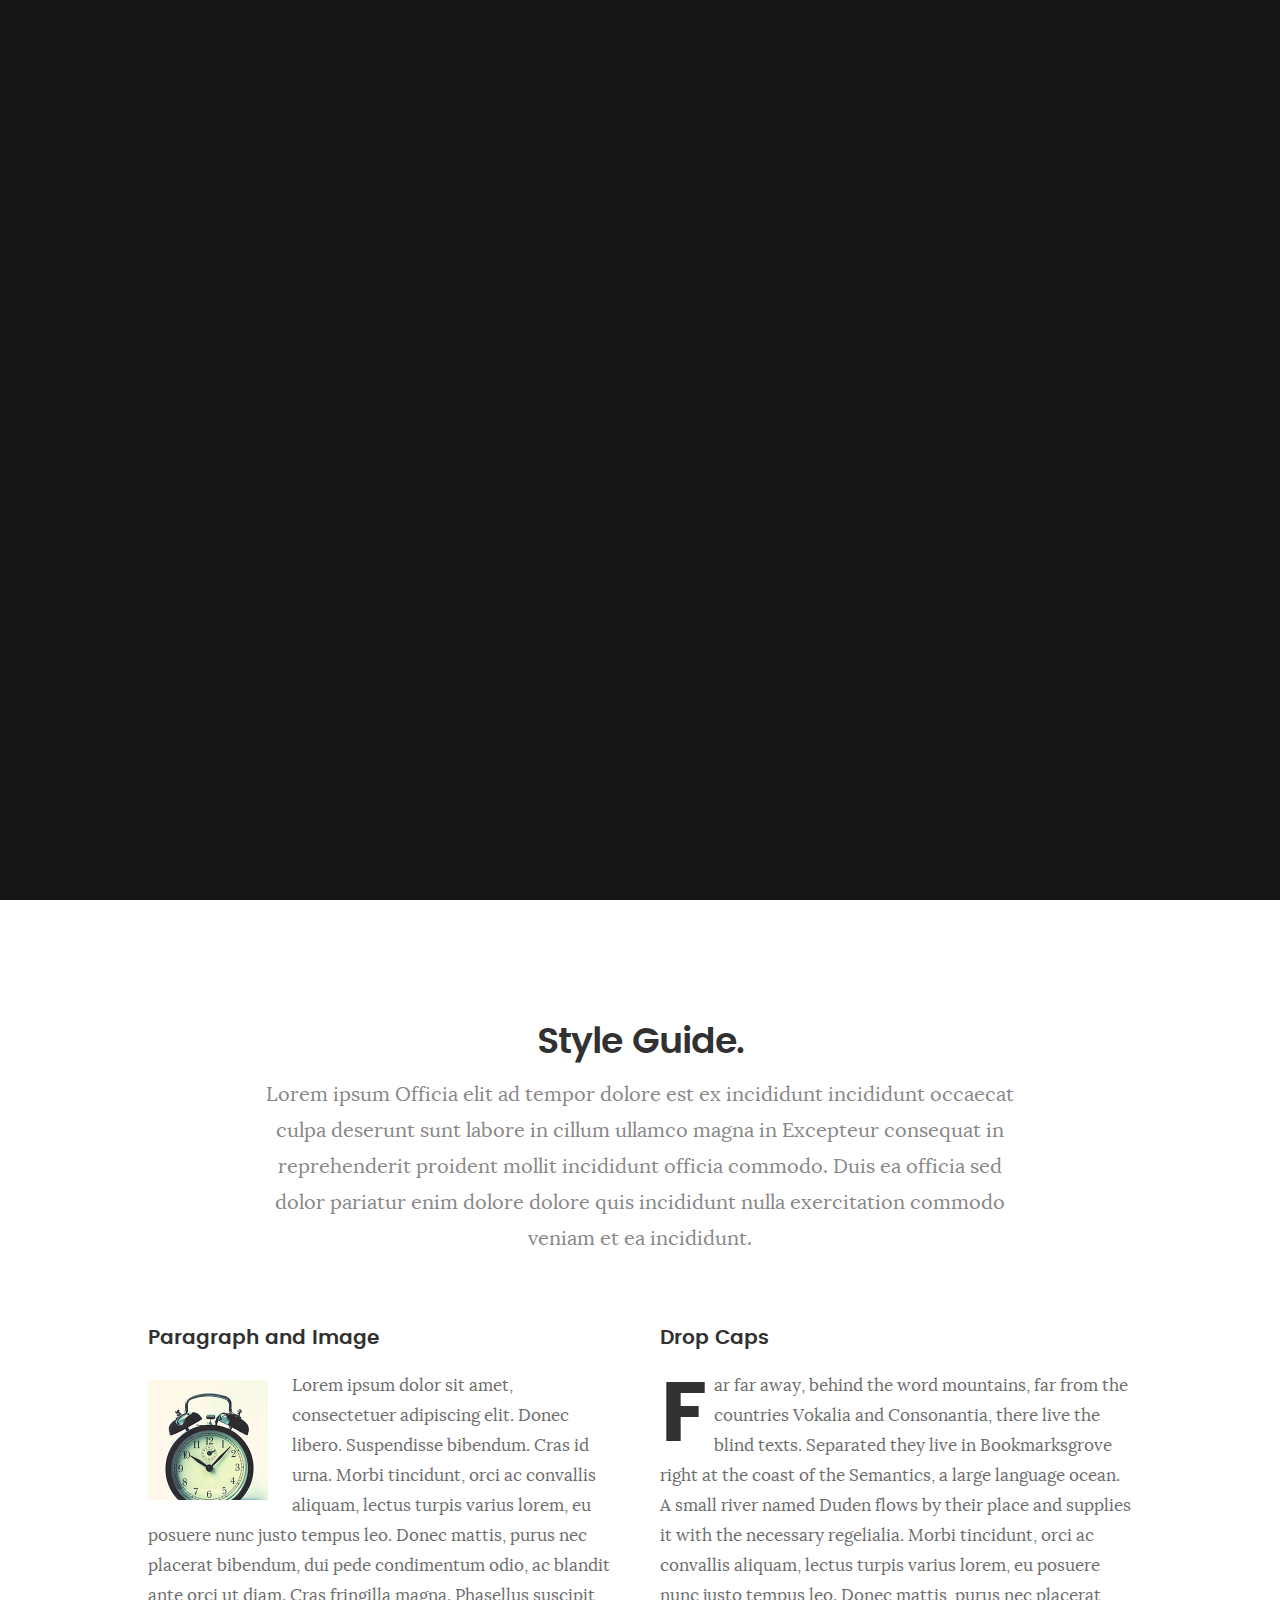
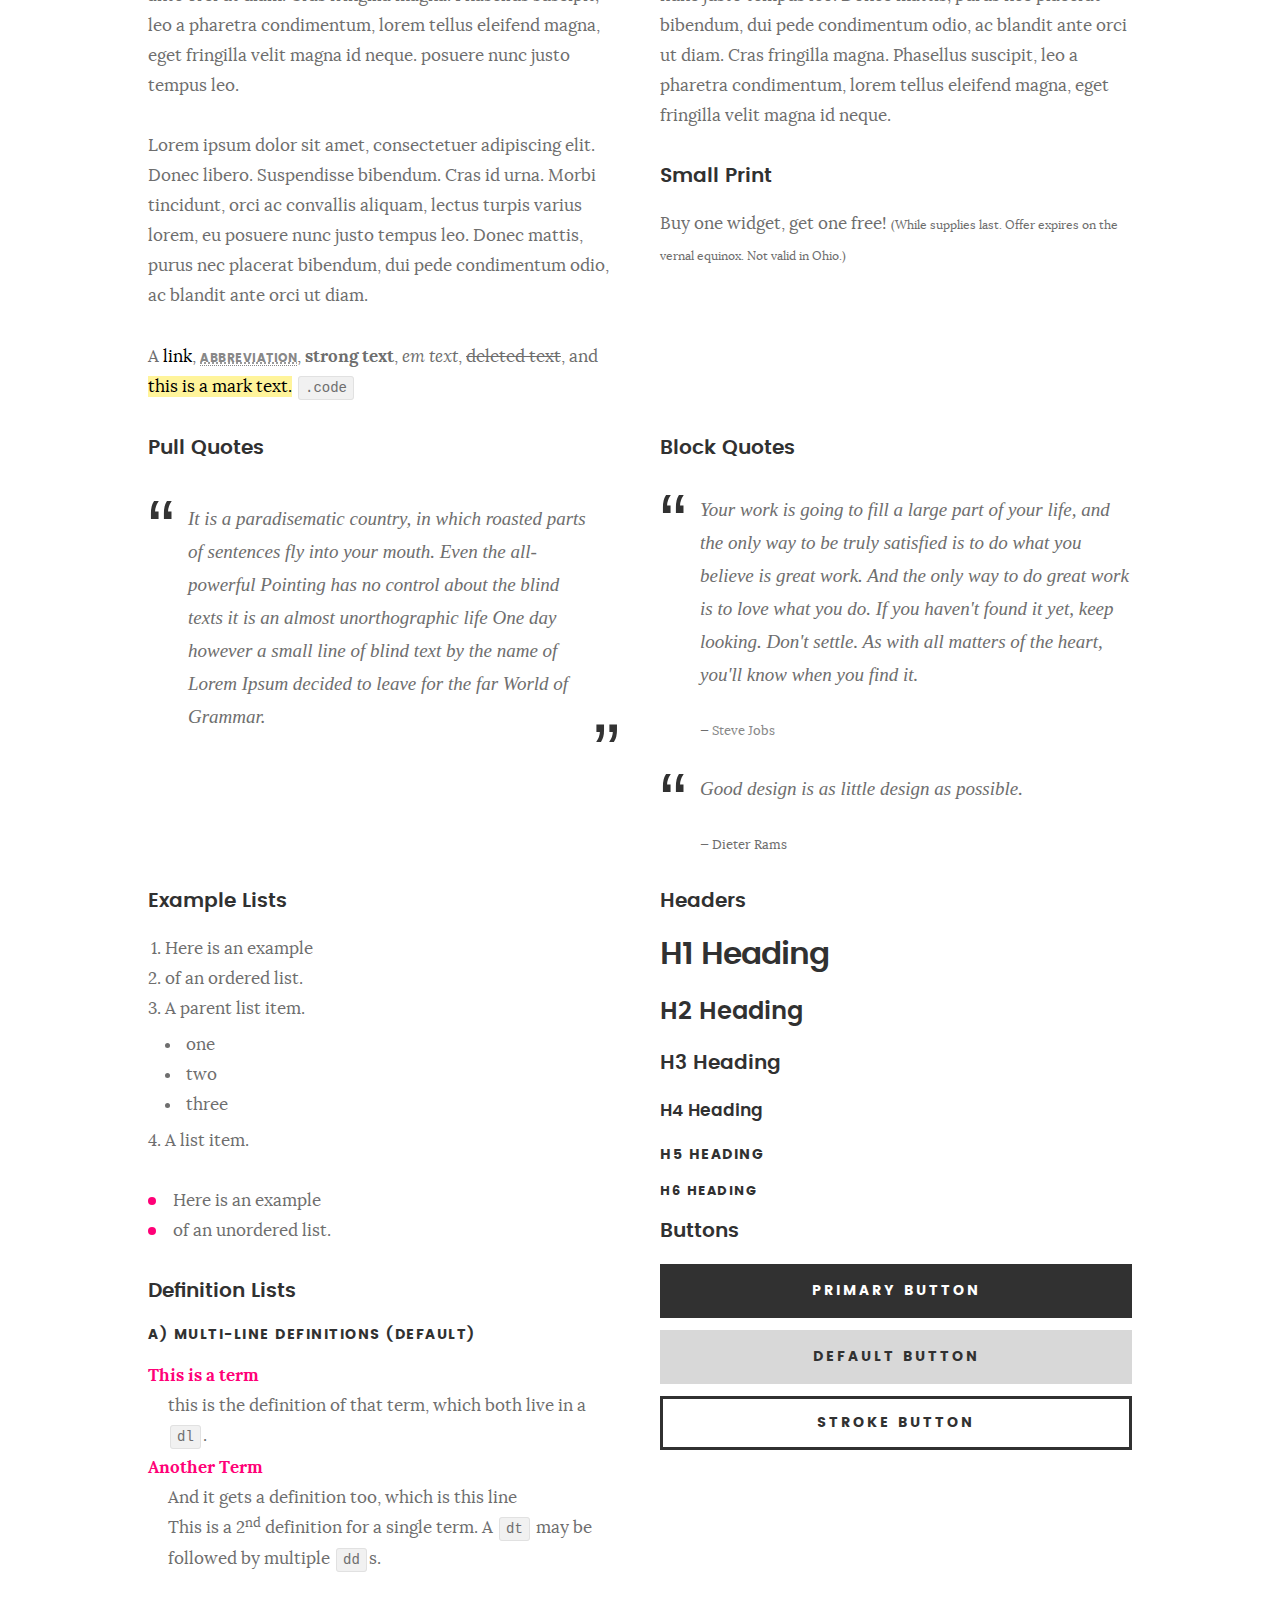
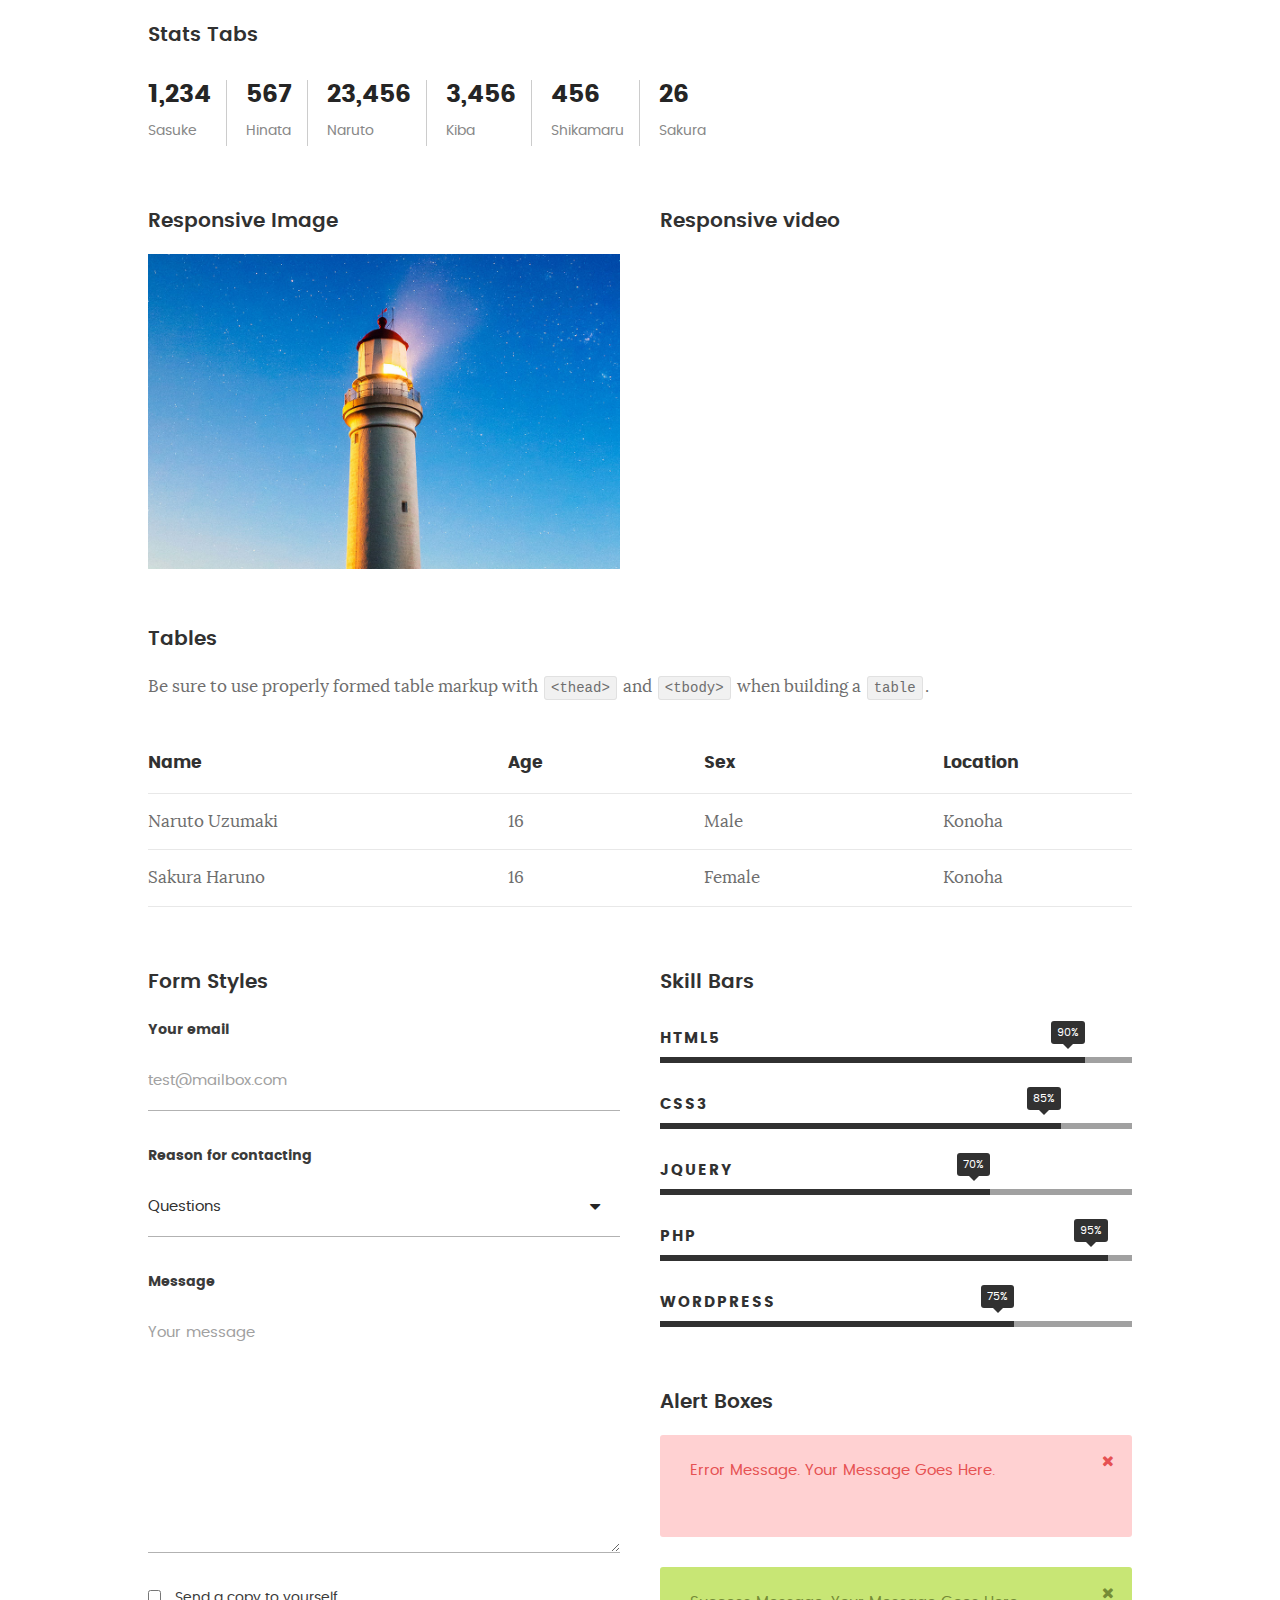
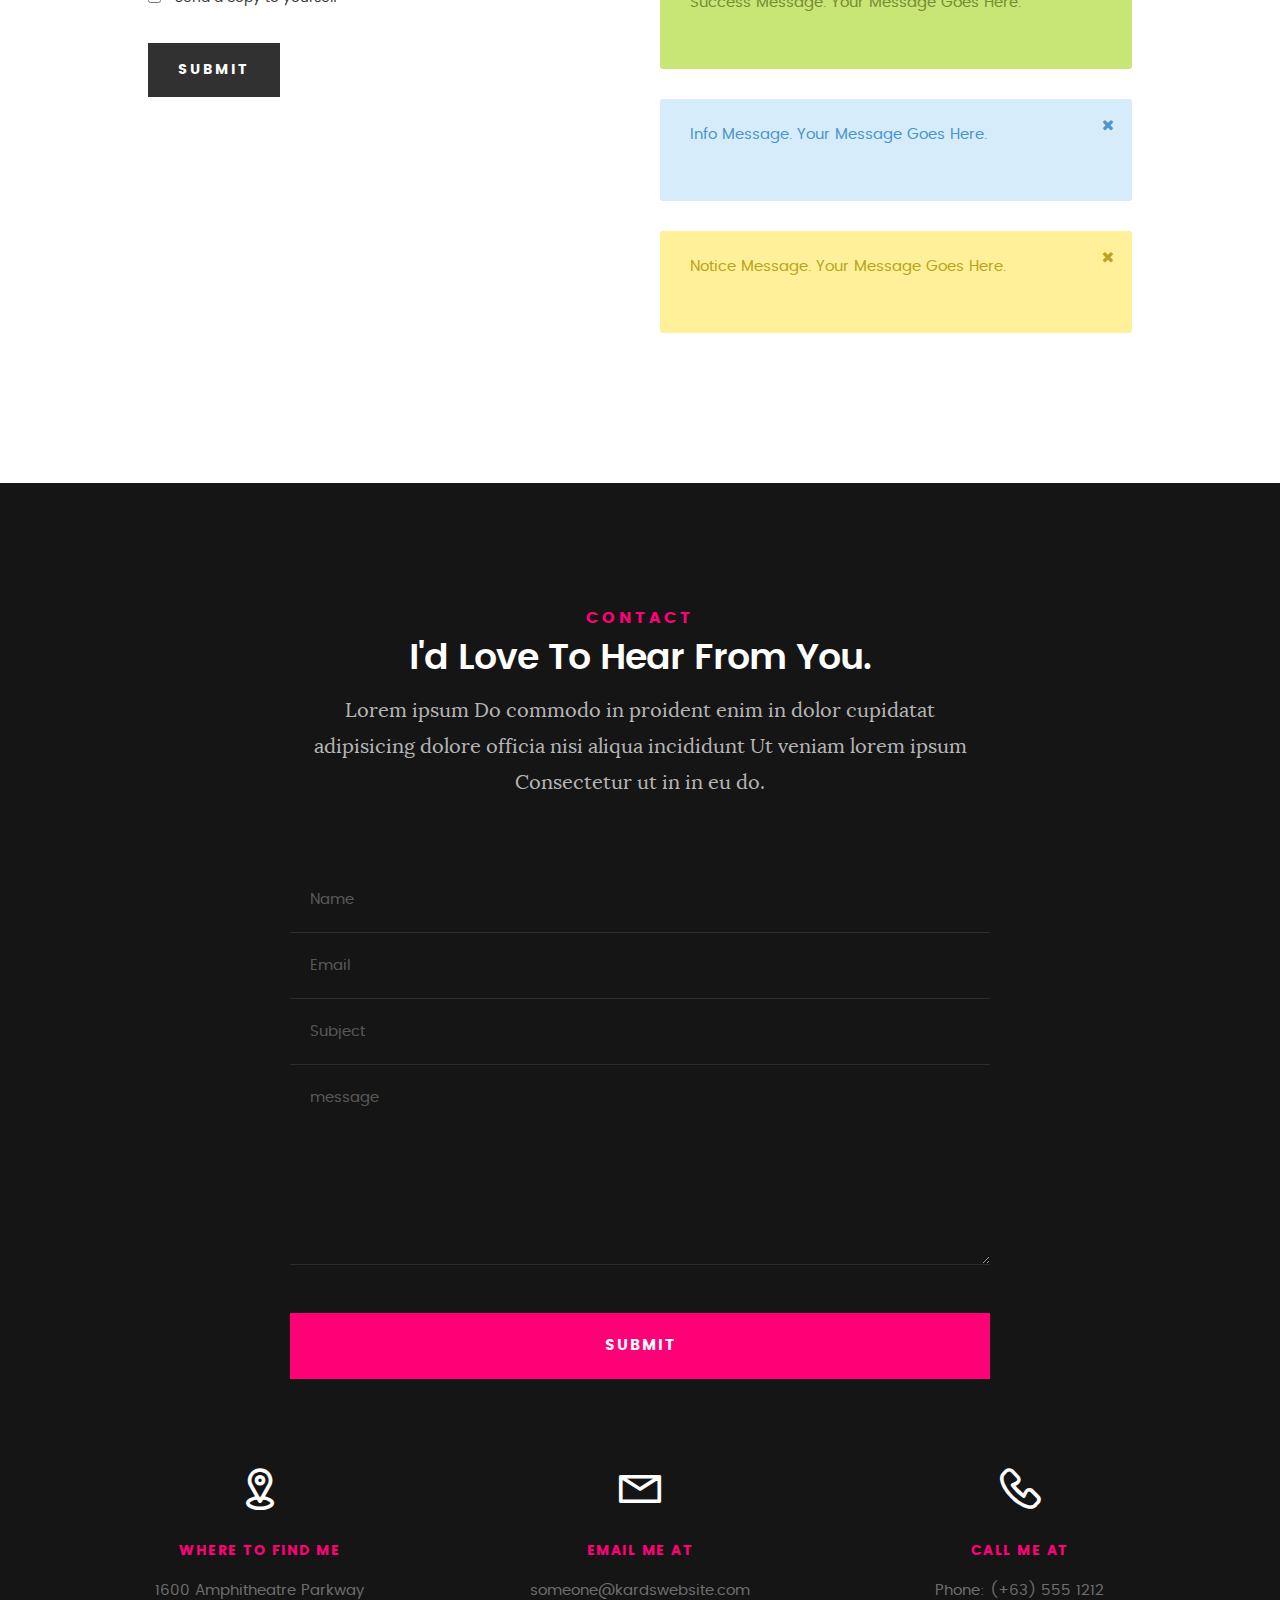
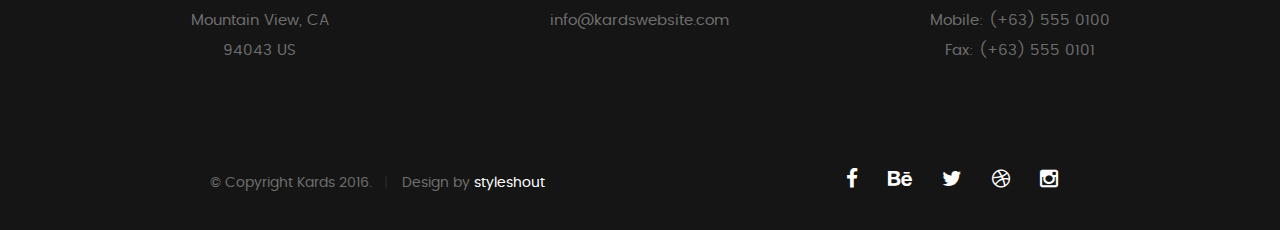
==== templates/styles.html @ 0ea7dbe6 "test template" ====
<!DOCTYPE html>
<!--[if IE 8 ]><html class="no-js oldie ie8" lang="en"> <![endif]-->
<!--[if IE 9 ]><html class="no-js oldie ie9" lang="en"> <![endif]-->
<!--[if (gte IE 9)|!(IE)]><!--><html class="no-js" lang="en"> <!--<![endif]-->
<head>

   <!--- basic page needs
   ================================================== -->
   <meta charset="utf-8">
	<title>Style Demo - Kards</title>
	<meta name="description" content="">  
	<meta name="author" content="">

   <!-- mobile specific metas
   ================================================== -->
	<meta name="viewport" content="width=device-width, initial-scale=1, maximum-scale=1">

 	<!-- CSS
   ================================================== -->
   <link rel="stylesheet" href="css/base.css">  
   <link rel="stylesheet" href="css/main.css">
   <link rel="stylesheet" href="css/vendor.css">

   <style type="text/css" media="screen">

   	#styles { 
   		background: white;
   		padding-top: 12rem;
   		padding-bottom: 12rem;
   	}
   	#styles .row {
   		max-width: 1024px;
     	}
     	#styles .section-intro {
   		max-width: 800px;
     	}
      	
   </style>       

   <!-- script
   ================================================== -->
	<script src="js/modernizr.js"></script>
	<script src="js/pace.min.js"></script>

   <!-- favicons
	================================================== -->
	<link rel="icon" type="image/png" href="favicon.png">

</head>

<body id="top">

	<!-- header 
   ================================================== -->
   <header>   	
   	<div class="row">

   		<div class="top-bar">
   			<a class="menu-toggle" href="#"><span>Menu</span></a>

	   		<div class="logo">
		         <a href="index.html">KARDS</a>
		      </div>		      

		   	<nav id="main-nav-wrap">
					<ul class="main-navigation">
						<li><a href="index.html#intro" title="">Home</a></li>
						<li><a href="index.html#about" title="">About</a></li>
						<li><a href="index.html#resume" title="">Resume</a></li>
						<li><a href="index.html#portfolio" title="">Portfolio</a></li>
						<li><a href="index.html#services" title="">Services</a></li>					
						<li><a class="smoothscroll"  href="#contact" title="">Contact</a></li>	
						<li><a href="styles.html" title="">Style Demo</a></li>				
					</ul>
				</nav>    		
   		</div> <!-- /top-bar --> 
   		
   	</div> <!-- /row --> 		
   </header> <!-- /header -->

	<!-- intro section
   ================================================== -->
   <section id="intro">   

   	<div class="intro-overlay"></div>	

   	<div class="intro-content">
   		<div class="row">

   			<div class="col-twelve">

	   			<h5>Hello, World.</h5>
	   			<h1>I'm Juan Dela Cruz.</h1>

	   			<p class="intro-position">
	   				<span>Front-end Developer</span>
	   				<span>UI/UX Designer</span> 
	   			</p>

	   			<a class="button stroke smoothscroll" href="#about" title="">More About Me</a>

	   		</div>  
   			
   		</div>   		 		
   	</div> <!-- /intro-content --> 

   	<ul class="intro-social">        
         <li><a href="#"><i class="fa fa-facebook"></i></a></li>
         <li><a href="#"><i class="fa fa-behance"></i></a></li>
         <li><a href="#"><i class="fa fa-twitter"></i></a></li>
         <li><a href="#"><i class="fa fa-dribbble"></i></a></li>
         <li><a href="#"><i class="fa fa-instagram"></i></a></li>
      </ul> <!-- /intro-social -->      	

   </section> <!-- /intro -->


   <!-- Style Demo
   ================================================== -->
   <section id="styles">

   	<div class="row section-intro">

   		<div class="col-twelve">

   			<h1>Style Guide.</h1>

   			<p class="lead">Lorem ipsum Officia elit ad tempor dolore est ex incididunt incididunt occaecat culpa deserunt sunt labore in cillum ullamco magna in Excepteur consequat in reprehenderit proident mollit incididunt officia commodo.
   			Duis ea officia sed dolor pariatur enim dolore dolore quis incididunt nulla exercitation commodo veniam et ea incididunt.</p>   			

   		</div>

     	</div> <!-- /row -->

     	<div class="row">

     		<div class="col-six tab-full">

		      <h3>Paragraph and Image</h3>

		      <p><a href="#"><img width="120" height="120" class="pull-left" alt="sample-image" src="images/sample-image.jpg"></a>
		  		Lorem ipsum dolor sit amet, consectetuer adipiscing elit. Donec libero. Suspendisse bibendum.
		  		Cras id urna. Morbi tincidunt, orci ac convallis aliquam, lectus turpis varius lorem, eu
		  		posuere nunc justo tempus leo. Donec mattis, purus nec placerat bibendum, dui pede condimentum
		  		odio, ac blandit ante orci ut diam. Cras fringilla magna. Phasellus suscipit, leo a pharetra
		  		condimentum, lorem tellus eleifend magna, eget fringilla velit magna id neque.
		  		posuere nunc justo tempus leo. </p>

		  		<p>
		  		Lorem ipsum dolor sit amet, consectetuer adipiscing elit. Donec libero. Suspendisse bibendum.
		  		Cras id urna. Morbi tincidunt, orci ac convallis aliquam, lectus turpis varius lorem, eu
		  		posuere nunc justo tempus leo. Donec mattis, purus nec placerat bibendum, dui pede condimentum
		  		odio, ac blandit ante orci ut diam.	
 			   </p>

            <p>A <a href="#">link</a>,
  			   <abbr title="this really isn't a very good description">abbreviation</abbr>,
  			   <strong>strong text</strong>,
            <em>em text</em>,
  			   <del>deleted text</del>, and
            <mark>this is a mark text.</mark>
            <code>.code</code>
          	</p>

         </div>

         <div class="col-six tab-full">

            <h3>Drop Caps</h3>

	         <p class="drop-cap">Far far away, behind the word mountains, far from the countries Vokalia and Consonantia,
	         there live the blind texts. Separated they live in Bookmarksgrove right at the coast of the
	         Semantics, a large language ocean. A small river named Duden flows by their place and supplies it with the necessary regelialia. Morbi tincidunt, orci ac convallis aliquam, lectus turpis varius lorem, eu	posuere nunc justo tempus leo. Donec mattis, purus nec placerat bibendum, dui pede condimentum odio, ac blandit ante orci ut diam. Cras fringilla magna. Phasellus suscipit, leo a pharetra condimentum, lorem tellus eleifend magna, eget fringilla velit magna id neque.
		  		</p>

		      <h3>Small Print</h3>

		      <p>Buy one widget, get one free!
		  		<small>(While supplies last. Offer expires on the vernal equinox. Not valid in Ohio.)</small>
		  		</p>

		   </div>	         

		</div> <!-- /row -->

		<div class="row">

		  	<div class="col-six tab-full">

		      <h3>Pull Quotes</h3>

		      <aside class="pull-quote">
				   <blockquote>
					   <p>It is a paradisematic country, in which roasted parts of
		            sentences fly into your mouth. Even the all-powerful Pointing has no control about the blind
		            texts it is an almost unorthographic life One day however a small line of blind text by the name
		            of Lorem Ipsum decided to leave for the far World of Grammar.</p>
					</blockquote>
				</aside>

		   </div>

		   <div class="col-six tab-full">

		      <h3>Block Quotes</h3>

		      <blockquote cite="http://where-i-got-my-info-from.com">
				   <p>Your work is going to fill a large part of your life, and the only way to be truly satisfied is
		         to do what you believe is great work. And the only way to do great work is to love what you do.
		         If you haven't found it yet, keep looking. Don't settle. As with all matters of the heart, you'll know when you find it.
		         </p>
		
					<cite>
					   <a href="#">Steve Jobs</a>
					</cite>
			   </blockquote>

		      <blockquote>
		         <p>Good design is as little design as possible.</p>
		         <cite>Dieter Rams</cite>
		      </blockquote>

		   </div>

		</div> <!-- /row -->

		<div class="row half-bottom">

		 	<div class="col-six tab-full">

		      <h3>Example Lists</h3>

		      <ol>
				   <li>Here is an example</li>
				   <li>of an ordered list.</li>
				   <li>A parent list item.
				   	<ul>
				   		<li>one</li>
				   		<li>two</li>
				   		<li>three</li>
				   	</ul>
				   </li>
				   <li>A list item.</li>
			   </ol>

		      <ul class="disc">
				   <li>Here is an example</li>
				   <li>of an unordered list.</li>
			   </ul>	

			   <h3>Definition Lists</h3>	            

		      <h5>a) Multi-line Definitions (default)</h5>

		      <dl>
				   <dt><strong>This is a term</strong></dt>
				      <dd>this is the definition of that term, which both live in a <code>dl</code>.</dd>
				   <dt><strong>Another Term</strong></dt>
				      <dd>And it gets a definition too, which is this line</dd>
				      <dd>This is a 2<sup>nd</sup> definition for a single term. A <code>dt</code> may be followed by multiple <code>dd</code>s.</dd>
			   </dl>

		   </div>

		   <div class="col-six tab-full">		                  

		      <h3>Headers</h3>

		      <h1>H1 Heading</h1>
		      <h2>H2 Heading</h2>
		      <h3>H3 Heading</h3>
		      <h4>H4 Heading</h4>
		      <h5>H5 Heading</h5>
		      <h6>H6 Heading</h6>

		      <h3>Buttons</h3>

		    	<p>
		     		<a class="button button-primary full-width" href="#">Primary Button</a>
		     		<a class="button full-width" href="#">Default Button</a>
		     		<a class="button stroke full-width" href="#">Stroke Button</a>
		     	</p>

		   </div>

		</div> <!-- /row -->

		<div class="row">

		   <div class="col-twelve">

		    	<h3>Stats Tabs</h3>

		      <ul class="stats-tabs">
				   <li><a href="#">1,234 <em>Sasuke</em></a></li>
				   <li><a href="#">567 <em>Hinata</em></a></li>
				   <li><a href="#">23,456 <em>Naruto</em></a></li>
				   <li><a href="#">3,456 <em>Kiba</em></a></li>
				   <li><a href="#">456 <em>Shikamaru</em></a></li>
				   <li><a href="#">26 <em>Sakura</em></a></li>
				</ul>	      		

		   </div>	      	

		</div> <!-- /row -->

		<div class="row half-bottom">

      	<div class="col-six tab-full">

      		<h3>Responsive Image</h3>

      		<p><img src="images/portfolio/modals/m-lighthouse.jpg"></p>

      	</div>

      	<div class="col-six tab-full">

      		<h3>Responsive video</h3>

      		<div class="fluid-video-wrapper">
                  <iframe src="http://player.vimeo.com/video/14592941?title=0&amp;byline=0&amp;portrait=0&amp;color=F64B39" width="500" height="281" frameborder="0" webkitallowfullscreen mozallowfullscreen allowfullscreen></iframe> 
            </div>

      	</div>
      	
      </div> <!-- /row -->

      <div class="row add-bottom">

      	<div class="col-twelve">

      		<h3>Tables</h3>
      		<p>Be sure to use properly formed table markup with <code>&lt;thead&gt;</code> and <code>&lt;tbody&gt;</code> when building a <code>table</code>.</p>

      		<div class="table-responsive">

      			<table>
					  <thead>
					    <tr>
					      <th>Name</th>
					      <th>Age</th>
					      <th>Sex</th>
					      <th>Location</th>					    
					    </tr>
					  </thead>
					  <tbody>
					    <tr>
					      <td>Naruto Uzumaki</td>
					      <td>16</td>
					      <td>Male</td>
					      <td>Konoha</td>					    
					    </tr>
					    <tr>
					      <td>Sakura Haruno</td>
					      <td>16</td>
					      <td>Female</td>
					      <td>Konoha</td>			    
					    </tr>
					  </tbody>
					</table>

      		</div>     		

      	</div>
      	
      </div> <!--row -->

      <div class="row">

		   <div class="col-six tab-full">

		      <h3>Form Styles</h3>

		         <form>
			        	<div>
			         	<label for="sampleInput">Your email</label>
			         	<input class="full-width" type="email" placeholder="test@mailbox.com" id="sampleInput">
			         </div>
			         <div>
			         	<label for="sampleRecipientInput">Reason for contacting</label>
			         	<div class="ss-custom-select">
			         		<select class="full-width" id="sampleRecipientInput">
				           		<option value="Option 1">Questions</option>
				           		<option value="Option 2">Report</option>
				           		<option value="Option 3">Others</option>
				         	</select>
			         	</div>			         	
			         </div>
			       
			       	<label for="exampleMessage">Message</label>
			       	<textarea class="full-width" placeholder="Your message" id="exampleMessage"></textarea>

			        	<label class="add-bottom">
			           	<input type="checkbox">			            
			           	<span class="label-text">Send a copy to yourself</span>
			        	</label>
			       
			        	<input class="button-primary" type="submit" value="Submit">

			      </form>	            

		      </div>

		      <div class="col-six tab-full">

		      		<h3>Skill Bars</h3>

		      		<ul class="skill-bars">
						   <li>
						   	<div class="progress percent90"><span>90%</span></div>
						   	<strong>HTML5</strong>
						   </li>
						   <li>
						   	<div class="progress percent85"><span>85%</span></div>
						   	<strong>CSS3</strong>
						   </li>
						   <li>
						   	<div class="progress percent70"><span>70%</span></div>
						   	<strong>JQuery</strong>
						   </li>
						   <li>
						   	<div class="progress percent95"><span>95%</span></div>
						   	<strong>PHP</strong>
						   </li>
						   <li>

						   	<div class="progress percent75"><span>75%</span></div>
						   	<strong>Wordpress</strong>
						   </li>
		      
						</ul> <!-- /skill-bars -->

			        
			        <h3>Alert Boxes</h3> 
			        
			        <div class="alert-box ss-error hideit">
				        <p>Error Message. Your Message Goes Here.</p>
				        <i class="fa fa-times close"></i>
			        </div><!-- /error -->
			        
			        <div class="alert-box ss-success hideit">
				        <p>Success Message. Your Message Goes Here.</p>
				        <i class="fa fa-times close"></i>
			        </div><!-- /success -->
			        
			        <div class="alert-box ss-info hideit">
				         <p>Info Message. Your Message Goes Here.</p>
				        <i class="fa fa-times close"></i>
			        </div><!-- /info -->
			        
			        <div class="alert-box ss-notice hideit">
				        <p>Notice Message. Your Message Goes Here.</p>
				        <i class="fa fa-times close"></i>
			        </div><!-- /notice -->
			        
			  </div>	         

		</div> <!-- /row -->
		   	
   </section> <!--styles -->	

	
   <!-- contact
   ================================================== -->
	<section id="contact">

		<div class="row section-intro">
   		<div class="col-twelve">

   			<h5>Contact</h5>
   			<h1>I'd Love To Hear From You.</h1>

   			<p class="lead">Lorem ipsum Do commodo in proident enim in dolor cupidatat adipisicing dolore officia nisi aliqua incididunt Ut veniam lorem ipsum Consectetur ut in in eu do.</p>

   		</div> 
   	</div> <!-- /section-intro -->

   	<div class="row contact-form">

   		<div class="col-twelve">

            <!-- form -->
            <form name="contactForm" id="contactForm" method="post" action="">
      			<fieldset>

                  <div class="form-field">
 						   <input name="contactName" type="text" id="contactName" placeholder="Name" value="" minlength="2" required="">
                  </div>
                  <div class="form-field">
	      			   <input name="contactEmail" type="email" id="contactEmail" placeholder="Email" value="" required="">
	               </div>
                  <div class="form-field">
	     				   <input name="contactSubject" type="text" id="contactSubject" placeholder="Subject" value="">
	               </div>                       
                  <div class="form-field">
	                 	<textarea name="contactMessage" id="contactMessage" placeholder="message" rows="10" cols="50" required=""></textarea>
	               </div>                      
                 <div class="form-field">
                     <button class="submitform">Submit</button>
                     <div id="submit-loader">
                        <div class="text-loader">Sending...</div>                             
       				      <div class="s-loader">
								  	<div class="bounce1"></div>
								  	<div class="bounce2"></div>
								  	<div class="bounce3"></div>
								</div>
							</div>
                  </div>

      			</fieldset>
      		</form> <!-- Form End -->

            <!-- contact-warning -->
            <div id="message-warning"></div>            
            <!-- contact-success -->
      		<div id="message-success">
               <i class="fa fa-check"></i>Your message was sent, thank you!<br>
      		</div>

         </div> <!-- /col-twelve -->
   		
   	</div> <!-- /contact-form -->

   	<div class="row contact-info">

   		<div class="col-four tab-full">

   			<div class="icon">
   				<i class="icon-pin"></i>
   			</div>

   			<h5>Where to find me</h5>

   			<p>
            1600 Amphitheatre Parkway<br>
            Mountain View, CA<br>
            94043 US
            </p>

   		</div>

   		<div class="col-four tab-full collapse">

   			<div class="icon">
   				<i class="icon-mail"></i>
   			</div>

   			<h5>Email Me At</h5>

   			<p>someone@kardswebsite.com<br>
			   	info@kardswebsite.com			     
			   </p>

   		</div>

   		<div class="col-four tab-full">

   			<div class="icon">
   				<i class="icon-phone"></i>
   			</div>

   			<h5>Call Me At</h5>

   			<p>Phone: (+63) 555 1212<br>
			   	Mobile: (+63) 555 0100<br>
			     	Fax: (+63) 555 0101
			   </p>

   		</div>
   		
   	</div> <!-- /contact-info -->
		
	</section> <!-- /contact -->


   <!-- footer
   ================================================== -->

   <footer>
     	<div class="row">

     		<div class="col-six tab-full pull-right social">

     			<ul class="footer-social">        
			      <li><a href="#"><i class="fa fa-facebook"></i></a></li>
			      <li><a href="#"><i class="fa fa-behance"></i></a></li>
			      <li><a href="#"><i class="fa fa-twitter"></i></a></li>
			      <li><a href="#"><i class="fa fa-dribbble"></i></a></li>
			      <li><a href="#"><i class="fa fa-instagram"></i></a></li>
			   </ul> 
	      		
	      </div>

      	<div class="col-six tab-full">
	      	<div class="copyright">
		        	<span>© Copyright Kards 2016.</span> 
		        	<span>Design by <a href="http://www.styleshout.com/">styleshout</a></span>	         	
		         </div>		                  
	      	</div>

	      	<div id="go-top">
		         <a class="smoothscroll" title="Back to Top" href="#top"><i class="fa fa-long-arrow-up"></i></a>
		      </div>

      	</div> <!-- /row -->     	
   </footer>    

   <div id="preloader"> 
    	<div id="loader"></div>
   </div> 

   <!-- Java Script
   ================================================== --> 
   <script src="js/jquery-2.1.3.min.js"></script>
   <script src="js/plugins.js"></script>
   <script src="js/main.js"></script>

</body>

</html>
---- templates/css/base.css ----
/**
 * =================================================================== 
 *
 *  Kards v1.0 Base Stylesheet
 *  url: styleshout.com
 *  03-01-2016
 *  ------------------------------------------------------------------
 *  TOC:
 *  01. reset
 *  02. basic/base setup styles
 *  03. grid
 *  04. MISC
 *
 * =================================================================== 
 */

/** 
 * ===================================================================
 * 01. reset - normalize.css v3.0.2 | MIT License | git.io/normalize
 *
 * ------------------------------------------------------------------- 
 */
html {
	font-family: sans-serif;
	-ms-text-size-adjust: 100%;
	-webkit-text-size-adjust: 100%;
}

body {
	margin: 0;
}

article,
aside,
details,
figcaption,
figure,
footer,
header,
hgroup,
main,
menu,
nav,
section,
summary {
	display: block;
}

audio,
canvas,
progress,
video {
	display: inline-block;
	vertical-align: baseline;
}

audio:not([controls]) {
	display: none;
	height: 0;
}

[hidden],
template {
	display: none;
}

a {
	background: transparent;
}

a:active,
a:hover {
	outline: 0;
}

abbr[title] {
	border-bottom: 1px dotted;
}

b,
strong {
	font-weight: bold;
}

dfn {
	font-style: italic;
}

h1 {
	font-size: 2em;
	margin: 0.67em 0;
}

mark {
	background: #ff0;
	color: #000;
}

small {
	font-size: 80%;
}

sub,
sup {
	font-size: 75%;
	line-height: 0;
	position: relative;
	vertical-align: baseline;
}

sup {
	top: -0.5em;
}

sub {
	bottom: -0.25em;
}

img {
	border: 0;
}

svg:not(:root) {
	overflow: hidden;
}

figure {
	margin: 1em 40px;
}

hr {
	-moz-box-sizing: content-box;
	box-sizing: content-box;
	height: 0;
}

pre {
	overflow: auto;
}

code,
kbd,
pre,
samp {
	font-family: monospace, monospace;
	font-size: 1em;
}

button,
input,
optgroup,
select,
textarea {
	color: inherit;
	font: inherit;
	margin: 0;
}

button {
	overflow: visible;
}

button,
select {
	text-transform: none;
}

button,
html input[type="button"],
input[type="reset"],
input[type="submit"] {
	-webkit-appearance: button;
	cursor: pointer;
}

button[disabled],
html input[disabled] {
	cursor: default;
}

button::-moz-focus-inner,
input::-moz-focus-inner {
	border: 0;
	padding: 0;
}

input {
	line-height: normal;
}

input[type="checkbox"],
input[type="radio"] {
	box-sizing: border-box;
	padding: 0;
}

input[type="number"]::-webkit-inner-spin-button,
input[type="number"]::-webkit-outer-spin-button {
	height: auto;
}

input[type="search"] {
	-webkit-appearance: textfield;
	-moz-box-sizing: content-box;
	-webkit-box-sizing: content-box;
	box-sizing: content-box;
}

input[type="search"]::-webkit-search-cancel-button,
input[type="search"]::-webkit-search-decoration {
	-webkit-appearance: none;
}

fieldset {
	border: 1px solid #c0c0c0;
	margin: 0 2px;
	padding: 0.35em 0.625em 0.75em;
}

legend {
	border: 0;
	padding: 0;
}

textarea {
	overflow: auto;
}

optgroup {
	font-weight: bold;
}

table {
	border-collapse: collapse;
	border-spacing: 0;
}

td,
th {
	padding: 0;
}

/** 
 * ===================================================================
 * 02. basic/base setup styles - (_basic.scss)
 *
 * ------------------------------------------------------------------- 
 */
html {
	font-size: 62.5%;
	box-sizing: border-box;
}

*,
*::before,
*::after {
	box-sizing: inherit;
}

body {
	font-weight: normal;
	line-height: 1;
	text-rendering: optimizeLegibility;
	word-wrap: break-word;
	-webkit-overflow-scrolling: touch;
	-webkit-text-size-adjust: none;
}

body,
input,
button {
	-moz-osx-font-smoothing: grayscale;
	-webkit-font-smoothing: antialiased;
}

/**
 * Media - (_basic.scss)
 * ------------------------------------------------------------------- 
 */
img,
video {
	max-width: 100%;
	height: auto;
}

/**
 * Typography resets - (_basic.scss)
 * ------------------------------------------------------------------- 
 */
div,
dl,
dt,
dd,
ul,
ol,
li,
h1,
h2,
h3,
h4,
h5,
h6,
pre,
form,
p,
blockquote,
th,
td {
	margin: 0;
	padding: 0;
}

h1,
h2,
h3,
h4,
h5,
h6 {
	-webkit-font-variant-ligatures: common-ligatures;
	-moz-font-variant-ligatures: common-ligatures;
	font-variant-ligatures: common-ligatures;
	text-rendering: optimizeLegibility;
}

em,
i {
	font-style: italic;
	line-height: inherit;
}

strong,
b {
	font-weight: bold;
	line-height: inherit;
}

small {
	font-size: 60%;
	line-height: inherit;
}

ol,
ul {
	list-style: none;
}

li {
	display: block;
}

/**
 * links - (_basic.scss)
 * ------------------------------------------------------------------- 
 */
a {
	text-decoration: none;
	line-height: inherit;
}

a img {
	border: none;
}

/**
 * inputs - (_basic.scss)
 * ------------------------------------------------------------------- 
 */
fieldset {
	margin: 0;
	padding: 0;
}

input[type="email"],
input[type="number"],
input[type="search"],
input[type="text"],
input[type="tel"],
input[type="url"],
input[type="password"],
textarea {
	-webkit-appearance: none;
	-moz-appearance: none;
	-ms-appearance: none;
	-o-appearance: none;
	appearance: none;
}

/** 
 * ===================================================================
 * 03. grid - (_grid.scss)
 *
 * ------------------------------------------------------------------- 
 */
.row {
	width: 94%;
	max-width: 1140px;
	margin: 0 auto;
}

.row:before,
.row:after {
	content: "";
	display: table;
}

.row:after {
	clear: both;
}

.row .row {
	width: auto;
	max-width: none;
	margin-left: -20px;
	margin-right: -20px;
}

[class*="col-"],
.bgrid {
	float: left;
}

[class*="col-"] + [class*="col-"].end {
	float: right;
}

[class*="col-"] {
	padding: 0 20px;
}

.col-one {
	width: 8.33333%;
}

.col-two,
.col-1-6 {
	width: 16.66667%;
}

.col-three,
.col-1-4 {
	width: 25%;
}

.col-four,
.col-1-3 {
	width: 33.33333%;
}

.col-five {
	width: 41.66667%;
}

.col-six,
.col-1-2 {
	width: 50%;
}

.col-seven {
	width: 58.33333%;
}

.col-eight,
.col-2-3 {
	width: 66.66667%;
}

.col-nine,
.col-3-4 {
	width: 75%;
}

.col-ten,
.col-5-6 {
	width: 83.33333%;
}

.col-eleven {
	width: 91.66667%;
}

.col-twelve,
.col-full {
	width: 100%;
}

/**
 * small screens - (_grid.scss)
 * --------------------------------------------------------------- 
 */
@media screen and (max-width:1024px) {
	.row .row {
		margin-left: -18px;
		margin-right: -18px;
	}

	[class*="col-"] {
		padding: 0 18px;
	}

}

/**
 * tablets - (_grid.scss)
 * --------------------------------------------------------------- 
 */
@media screen and (max-width:768px) {
	.row {
		width: auto;
		padding-left: 30px;
		padding-right: 30px;
	}

	.row .row {
		padding-left: 0;
		padding-right: 0;
		margin-left: -15px;
		margin-right: -15px;
	}

	[class*="col-"] {
		padding: 0 15px;
	}

	.tab-1-4 {
		width: 25%;
	}

	.tab-1-3 {
		width: 33.33333%;
	}

	.tab-1-2 {
		width: 50%;
	}

	.tab-2-3 {
		width: 66.66667%;
	}

	.tab-3-4 {
		width: 75%;
	}

	.tab-full {
		width: 100%;
	}

}

/**
 * large mobile devices - (_grid.scss)
 * --------------------------------------------------------------- 
 */
@media screen and (max-width:600px) {
	.row {
		padding-left: 25px;
		padding-right: 25px;
	}

	.row .row {
		margin-left: -10px;
		margin-right: -10px;
	}

	[class*="col-"] {
		padding: 0 10px;
	}

	.mob-1-4 {
		width: 25%;
	}

	.mob-1-2 {
		width: 50%;
	}

	.mob-3-4 {
		width: 75%;
	}

	.mob-full {
		width: 100%;
	}

}

/**
 * small mobile devices - (_grid.scss)
 * --------------------------------------------------------------- 
 */
@media screen and (max-width:400px) {
	.row .row {
		padding-left: 0;
		padding-right: 0;
		margin-left: 0;
		margin-right: 0;
	}

	[class*="col-"] {
		width: 100% !important;
		float: none !important;
		clear: both !important;
		margin-left: 0;
		margin-right: 0;
		padding: 0;
	}

	[class*="col-"] + [class*="col-"].end {
		float: none;
	}

}

/** 
 * ===================================================================
 * block grids - (_grid.scss)
 *
 * ------------------------------------------------------------------- 
 */
[class*="block-"]:before,
[class*="block-"]:after {
	content: "";
	display: table;
}

[class*="block-"]:after {
	clear: both;
}

.block-1-6 .bgrid {
	width: 16.66667%;
}

.block-1-4 .bgrid {
	width: 25%;
}

.block-1-3 .bgrid {
	width: 33.33333%;
}

.block-1-2 .bgrid {
	width: 50%;
}

/**
 * Clearing for block grid columns. Allow columns with 
 * different heights to align properly.
 */
.block-1-6 .bgrid:nth-child(6n+1),
.block-1-4 .bgrid:nth-child(4n+1),
.block-1-3 .bgrid:nth-child(3n+1),
.block-1-2 .bgrid:nth-child(2n+1) {
	clear: both;
}

/**
 * small screens - (_grid.scss)
 * --------------------------------------------------------------- 
 */
@media screen and (max-width:1024px) {
	.block-s-1-6 .bgrid {
		width: 16.66667%;
	}

	.block-s-1-4 .bgrid {
		width: 25%;
	}

	.block-s-1-3 .bgrid {
		width: 33.33333%;
	}

	.block-s-1-2 .bgrid {
		width: 50%;
	}

	.block-s-full .bgrid {
		width: 100%;
		clear: both;
	}

	[class*="block-s-"] .bgrid:nth-child(n) {
		clear: none;
	}

	.block-s-1-6 .bgrid:nth-child(6n+1),
	.block-s-1-4 .bgrid:nth-child(4n+1),
	.block-s-1-3 .bgrid:nth-child(3n+1),
	.block-s-1-2 .bgrid:nth-child(2n+1) {
		clear: both;
	}

}

/**
 * tablets - (_grid.scss)
 * --------------------------------------------------------------- 
 */
@media screen and (max-width:768px) {
	.block-tab-1-6 .bgrid {
		width: 16.66667%;
	}

	.block-tab-1-4 .bgrid {
		width: 25%;
	}

	.block-tab-1-3 .bgrid {
		width: 33.33333%;
	}

	.block-tab-1-2 .bgrid {
		width: 50%;
	}

	.block-tab-full .bgrid {
		width: 100%;
		clear: both;
	}

	[class*="block-tab-"] .bgrid:nth-child(n) {
		clear: none;
	}

	.block-tab-1-6 .bgrid:nth-child(6n+1),
	.block-tab-1-4 .bgrid:nth-child(4n+1),
	.block-tab-1-3 .bgrid:nth-child(3n+1),
	.block-tab-1-2 .bgrid:nth-child(2n+1) {
		clear: both;
	}

}

/**
 * large mobile devices - (_grid.scss)
 * --------------------------------------------------------------- 
 */
@media screen and (max-width:600px) {
	.block-mob-1-6 .bgrid {
		width: 16.66667%;
	}

	.block-mob-1-4 .bgrid {
		width: 25%;
	}

	.block-mob-1-3 .bgrid {
		width: 33.33333%;
	}

	.block-mob-1-2 .bgrid {
		width: 50%;
	}

	.block-mob-full .bgrid {
		width: 100%;
		clear: both;
	}

	[class*="block-mob-"] .bgrid:nth-child(n) {
		clear: none;
	}

	.block-mob-1-6 .bgrid:nth-child(6n+1),
	.block-mob-1-4 .bgrid:nth-child(4n+1),
	.block-mob-1-3 .bgrid:nth-child(3n+1),
	.block-mob-1-2 .bgrid:nth-child(2n+1) {
		clear: both;
	}

}

/**
 * stack on small mobile devices - (_grid.scss)
 * --------------------------------------------------------------- 
 */
@media screen and (max-width:400px) {
	.stack .bgrid {
		width: 100% !important;
		float: none !important;
		clear: both !important;
		margin-left: 0;
		margin-right: 0;
	}

}

/** 
 * ===================================================================
 * 04. MISC  - (_grid.scss)
 *
 * ------------------------------------------------------------------- 
 */

/**
 * Clearing - (http://nicolasgallagher.com/micro-clearfix-hack/
 */
.group:before,
.group:after {
	content: "";
	display: table;
}

.group:after {
	clear: both;
}

/**
 * Misc Helper Styles 
 */
.hide {
	display: none;
}

.invisible {
	visibility: hidden;
}

.antialiased {
	-webkit-font-smoothing: antialiased;
	-moz-osx-font-smoothing: grayscale;
}

.remove-bottom {
	margin-bottom: 0;
}

.half-bottom {
	margin-bottom: 1.5rem !important;
}

.add-bottom {
	margin-bottom: 3rem !important;
}

.no-border {
	border: none;
}

.full-width {
	width: 100%;
}

.text-center {
	text-align: center;
}

.text-left {
	text-align: left;
}

.text-right {
	text-align: right;
}

.pull-left {
	float: left;
}

.pull-right {
	float: right;
}

.align-center {
	margin-left: auto;
	margin-right: auto;
	text-align: center;
}

/*# sourceMappingURL=base.css.map */
---- templates/css/main.css ----
/**
 * =================================================================== 
 *
 *  Kards v1.0 Main Stylesheet
 *  url: styleshout.com
 *  03-01-2016
 *  ------------------------------------------------------------------
 *  TOC:
 *  01. webfonts and iconfonts
 *  02. base style overrides
 *  03. typography & general theme styles
 *  04. preloader
 *  05. forms
 *  06. buttons 
 *  07. other components
 *  08. common styles
 *  09. header styles
 *  10. intro
 *  11. about
 *  12. resume
 *  13. portfolio
 *  14. call-to-action section
 *  15. services
 *  16. stats
 *  17. contact
 *  18. footer
 *
 * =================================================================== 
 */


/** 
 * ===================================================================
 * 01. webfonts and iconfonts - (_document-setup.scss)
 *
 * ------------------------------------------------------------------- 
 */
@import url("fonts.css");
@import url("font-awesome/css/font-awesome.min.css");
@import url("micons/micons.css");


/** 
 * ===================================================================
 * 02. base style overrides - (_document-setup.scss)
 *
 * ------------------------------------------------------------------- 
 */
html {
	font-size: 10px;
}

@media only screen and (max-width:1024px) {
	html {
		font-size: 9.411764705882353px;
	}
}
@media only screen and (max-width:768px) {
	html {
		font-size: 10px;
	}
}
@media only screen and (max-width:400px) {
	html {
		font-size: 9.411764705882353px;
	}
}

html, body {
	height: 100%;
}
body {
	background: #151515;
	font-family: "lora-regular", serif;
	font-size: 1.7rem;
	line-height: 3rem;
	color: #6e6e6e;
}

/**
 * links - (_document-setup.scss)
 * -------------------------------------------------------------------
 */
a, a:visited {
	color: #000000;
	-moz-transition: all 0.3s ease-in-out;
	-o-transition: all 0.3s ease-in-out;
	-webkit-transition: all 0.3s ease-in-out;
	-ms-transition: all 0.3s ease-in-out;
	transition: all 0.3s ease-in-out;
}
a:hover, a:focus, a:active {
	color: #FF0077;
	outline: 0;
}

/** 
 * ===================================================================
 * 03. typography & general theme styles - (_document-setup.scss)
 *
 * ------------------------------------------------------------------- 
 */
h1, h2, h3, h4, h5, h6, .h01, .h02, .h03, .h04, .h05, .h06 {
	font-family: "poppins-semibold", sans-serif;
	color: #313131;
	font-style: normal;
	text-rendering: optimizeLegibility;
	margin-bottom: 2.1rem;
}
h3, .h03, h4, .h04 {
	margin-bottom: 1.8rem;
}
h5, .h05, h6, .h06 {
	font-family: "poppins-bold";
	margin-bottom: 1.2rem;
}
h1, .h01 {
	font-size: 3.1rem;
	line-height: 1.355;
	letter-spacing: -.1rem;
}
@media only screen and (max-width:600px) {
	h1, .h01 {
		font-size: 2.6rem;
		letter-spacing: -.07rem;
	}
}
h2, .h02 {
	font-size: 2.4rem;
	line-height: 1.25;
}
h3, .h03 {
	font-size: 2rem;
	line-height: 1.5;
}
h4, .h04 {
	font-size: 1.7rem;
	line-height: 1.765;
}
h5, .h05 {
	font-size: 1.4rem;
	line-height: 1.714;
	text-transform: uppercase;
	letter-spacing: .15rem;
}
h6, .h06 {
	font-size: 1.3rem;
	line-height: 1.846;
	text-transform: uppercase;
	letter-spacing: .15rem;
}
p img {
	margin: 0;
}
p.lead {
	font-family: "lora-regular", serif;
	font-size: 2rem;
	line-height: 1.8;
	color: #888888;
}
@media only screen and (max-width:768px) {
	p.lead {
		font-size: 1.7rem;
	}
}
em, i, strong, b {
	font-size: 1.7rem;
	line-height: 3rem;
	font-style: normal;
	font-weight: normal;
}
em, i {
	font-family: "lora-italic", serif;
}
strong, b {
	font-family: "lora-bold", serif;
}
small {
	font-size: 1.2rem;
	line-height: inherit;
}
blockquote {
	margin: 3rem 0;
	padding-left: 4rem;
	position: relative;
}
blockquote:before {
	content: "\201C";
	font-size: 8rem;
	line-height: 0px;
	margin: 0;
	color: #313131;
	font-family: arial, sans-serif;
	position: absolute;
	top: 3rem;
	left: 0;
}
blockquote p {
	font-family: georgia, serif;
	font-style: italic;
	padding: 0;
	font-size: 1.9rem;
	line-height: 1.737;
}
blockquote cite {
	display: block;
	font-size: 1.3rem;
	font-style: normal;
	line-height: 1.616;
}
blockquote cite:before {
	content: "\2014 \0020";
}
blockquote cite a, blockquote cite a:visited {
	color: #888888;
	border: none;
}
abbr {
	font-family: "poppins-bold", serif;
	font-variant: small-caps;
	text-transform: lowercase;
	letter-spacing: .05rem;
	color: #888888;
}
var, kbd, samp, code, pre {
	font-family: Consolas, "Andale Mono", Courier, "Courier New", monospace;
}
pre {
	padding: 2.4rem 3rem 3rem;
	background: #F1F1F1;
}
code {
	font-size: 1.4rem;
	margin: 0 .2rem;
	padding: .3rem .6rem;
	white-space: nowrap;
	background: #F1F1F1;
	border: 1px solid #E1E1E1;
	border-radius: 3px;
}
pre > code {
	display: block;
	white-space: pre;
	line-height: 2;
	padding: 0;
	margin: 0;
}
pre.prettyprint > code {
	border: none;
}
del {
	text-decoration: line-through;
}
abbr[title], dfn[title] {
	border-bottom: 1px dotted;
	cursor: help;
}
mark {
	background: #FFF49B;
	color: #000;
}
hr {
	border: solid #d2d2d2;
	border-width: 1px 0 0;
	clear: both;
	margin: 2.4rem 0 1.5rem;
	height: 0;
}

/**
 * Lists - (_document-setup.scss)  
 * -------------------------------------------------------------------
 */
ol {
	list-style: decimal;
}
ul {
	list-style: disc;
}
li {
	display: list-item;
}
ol, ul {
	margin-left: 1.7rem;
}
ul li {
	padding-left: .4rem;
}
ul ul, ul ol, ol ol, ol ul {
	margin: .6rem 0 .6rem 1.7rem;
}
ul.disc li {
	display: list-item;
	list-style: none;
	padding: 0 0 0 .8rem;
	position: relative;
}
ul.disc li::before {
	content: "";
	display: inline-block;
	width: 8px;
	height: 8px;
	border-radius: 50%;
	background: #FF0077;
	position: absolute;
	left: -17px;
	top: 11px;
	vertical-align: middle;
}
dt {
	margin: 0;
	color: #FF0077;
}
dd {
	margin: 0 0 0 2rem;
}

/**
 * tables - (_document-setup.scss)  
 * -------------------------------------------------------------------
 */
table {
	border-width: 0;
	width: 100%;
	max-width: 100%;
	font-family: "lora-regular", sans-serif;
}
th, td {
	padding: 1.5rem 3rem;
	text-align: left;
	border-bottom: 1px solid #E8E8E8;
}
th {
	color: #313131;
	font-family: "poppins-bold", sans-serif;
}
td {
	line-height: 1.5;
}
th:first-child, td:first-child {
	padding-left: 0;
}
th:last-child, td:last-child {
	padding-right: 0;
}
.table-responsive {
	overflow-x: auto;
	-webkit-overflow-scrolling: touch;
}

/**
 * Spacing - (_document-setup.scss)  
 * -------------------------------------------------------------------
 */
button, .button {
	margin-bottom: 1.2;
}
fieldset {
	margin-bottom: 1.5rem;
}
input,
textarea,
select,
pre,
blockquote,
figure,
table,
p,
ul,
ol,
dl,
form,
.fluid-video-wrapper,
.ss-custom-select {
	margin-bottom: 3rem;
}

/**
 * floated image - (_document-setup.scss)  
 * -------------------------------------------------------------------
 */
img.pull-right {
	margin: .9rem 0 0 2.4rem;
}
img.pull-left {
	margin: .9rem 2.4rem 0 0;
}

/**
 * block grid paddings - (_document-setup.scss) 
 * -------------------------------------------------------------------
 */
.bgrid {
	padding: 0 20px;
}
@media only screen and (max-width:1024px) {
	.bgrid {
		padding: 0 18px;
	}
}
@media only screen and (max-width:768px) {
	.bgrid {
		padding: 0 15px;
	}
}
@media only screen and (max-width:600px) {
	.bgrid {
		padding: 0 10px;
	}
}
@media only screen and (max-width:400px) {
	.bgrid {
		padding: 0;
	}
}

/**
 * pace.js styles - minimal  - (_document-setup.scss)
 * -------------------------------------------------------------------
 */
.pace {
	-webkit-pointer-events: none;
	pointer-events: none;
	-webkit-user-select: none;
	-moz-user-select: none;
	user-select: none;
}
.pace-inactive {
	display: none;
}
.pace .pace-progress {
	background: #FF0077;
	position: fixed;
	z-index: 900;
	top: 0;
	right: 100%;
	width: 100%;
	height: 6px;
}

/** 
 * ===================================================================
 * 04. preloader - (_preloader-1.scss)
 *
 * ------------------------------------------------------------------- 
 */
#preloader {
	position: fixed;
	top: 0;
	left: 0;
	right: 0;
	bottom: 0;
	background: #151515;
	z-index: 800;
	height: 100%;
	width: 100%;
}
.no-js #preloader, .oldie #preloader {
	display: none;
}
#loader {
	position: absolute;
	left: 50%;
	top: 50%;
	width: 60px;
	height: 60px;
	margin: -30px 0 0 -30px;
	padding: 0;
}
#loader:before {
	content: "";
	border-top: 11px solid rgba(255, 255, 255, 0.1);
	border-right: 11px solid rgba(255, 255, 255, 0.1);
	border-bottom: 11px solid rgba(255, 255, 255, 0.1);
	border-left: 11px solid #FF0077;
	-webkit-animation: load 1.1s infinite linear;
	animation: load 1.1s infinite linear;
	display: block;
	border-radius: 50%;
	width: 60px;
	height: 60px;
}
@-webkit-keyframes load {
	0% {
		-webkit-transform: rotate(0deg);
		transform: rotate(0deg);
	}
	100% {
		-webkit-transform: rotate(360deg);
		transform: rotate(360deg);
	}
}
@keyframes load {
	0% {
		-webkit-transform: rotate(0deg);
		transform: rotate(0deg);
	}
	100% {
		-webkit-transform: rotate(360deg);
		transform: rotate(360deg);
	}
}

/** 
 * ===================================================================
 * 05. forms - (_forms.scss)
 *
 * ------------------------------------------------------------------- 
 */
fieldset {
	border: none;
}
input[type="email"],
input[type="number"],
input[type="search"],
input[type="text"],
input[type="tel"],
input[type="url"],
input[type="password"],
textarea,
select {
	display: block;
	height: 6rem;
	padding: 1.5rem 0;
	border: 0;
	outline: none;
	vertical-align: middle;
	color: #313131;
	font-family: "poppins-regular", sans-serif;
	font-size: 1.5rem;
	line-height: 3rem;
	max-width: 100%;
	background: transparent;
	border-bottom: 1px solid rgba(0, 0, 0, 0.3);
	-moz-transition: all 0.3s ease-in-out;
	-o-transition: all 0.3s ease-in-out;
	-webkit-transition: all 0.3s ease-in-out;
	-ms-transition: all 0.3s ease-in-out;
	transition: all 0.3s ease-in-out;
}
.ss-custom-select {
	position: relative;
	padding: 0;
}
.ss-custom-select select {
	-webkit-appearance: none;
	-moz-appearance: none;
	-ms-appearance: none;
	-o-appearance: none;
	appearance: none;
	text-indent: 0.01px;
	text-overflow: '';
	margin: 0;
	line-height: 3rem;
	vertical-align: middle;
}
.ss-custom-select select option {
	padding-left: 2rem;
	padding-right: 2rem;
}
.ss-custom-select select::-ms-expand {
	display: none;
}
.ss-custom-select::after {
	content: '\f0d7';
	font-family: 'FontAwesome';
	position: absolute;
	top: 50%;
	right: 1.5rem;
	margin-top: -10px;
	bottom: auto;
	width: 20px;
	height: 20px;
	line-height: 20px;
	font-size: 18px;
	text-align: center;
	pointer-events: none;
	color: #252525;
}

/* IE9 and below */
.oldie .ss-custom-select::after {
	display: none;
}
textarea {
	min-height: 25rem;
}
input[type="email"]:focus,
input[type="number"]:focus,
input[type="search"]:focus,
input[type="text"]:focus,
input[type="tel"]:focus,
input[type="url"]:focus,
input[type="password"]:focus,
textarea:focus,
select:focus {
	color: #cc005f;
	border-bottom: 1px solid #FF0077;
}
label, legend {
	font-family: "poppins-bold", sans-serif;
	font-size: 1.4rem;
	margin-bottom: .6rem;
	color: #3b3b3b;
	display: block;
}
input[type="checkbox"], input[type="radio"] {
	display: inline;
}
label > .label-text {
	display: inline-block;
	margin-left: 1rem;
	font-family: "poppins-regular", sans-serif;
	line-height: inherit;
}
label > input[type="checkbox"], label > input[type="radio"] {
	margin: 0;
	position: relative;
	top: .15rem;
}

/**
 * Style Placeholder Text  
 * -
 */
::-webkit-input-placeholder {
	color: #a1a1a1;
}
:-moz-placeholder {
	color: #a1a1a1;  /* Firefox 18- */
}
::-moz-placeholder {
	color: #a1a1a1;  /* Firefox 19+ */
}
:-ms-input-placeholder {
	color: #a1a1a1;
}
.placeholder {
	color: #a1a1a1 !important;
}

/** 
 * ===================================================================
 * 06. buttons - (_button-essentials.scss)
 *
 * ------------------------------------------------------------------- 
 */
.button,
a.button,
button,
input[type="submit"],
input[type="reset"],
input[type="button"] {
	display: inline-block;
	font-family: "poppins-bold", sans-serif;
	font-size: 1.4rem;
	text-transform: uppercase;
	letter-spacing: .3rem;
	height: 5.4rem;
	line-height: 5.4rem;
	padding: 0 3rem;
	margin: 0 .3rem 1.2rem 0;
	background: #d8d8d8;
	color: #313131;
	text-decoration: none;
	cursor: pointer;
	text-align: center;
	white-space: nowrap;
	border: none;
	-moz-transition: all 0.3s ease-in-out;
	-o-transition: all 0.3s ease-in-out;
	-webkit-transition: all 0.3s ease-in-out;
	-ms-transition: all 0.3s ease-in-out;
	transition: all 0.3s ease-in-out;
}
.button:hover,
a.button:hover,
button:hover,
input[type="submit"]:hover,
input[type="reset"]:hover,
input[type="button"]:hover,
.button:focus,
button:focus,
input[type="submit"]:focus,
input[type="reset"]:focus,
input[type="button"]:focus {
	background: #bebebe;
	color: #000000;
	outline: 0;
}
.button.button-primary,
a.button.button-primary,
button.button-primary,
input[type="submit"].button-primary,
input[type="reset"].button-primary,
input[type="button"].button-primary {
	background: #313131;
	color: #FFFFFF;
}
.button.button-primary:hover,
a.button.button-primary:hover,
button.button-primary:hover,
input[type="submit"].button-primary:hover,
input[type="reset"].button-primary:hover,
input[type="button"].button-primary:hover,
.button.button-primary:focus,
button.button-primary:focus,
input[type="submit"].button-primary:focus,
input[type="reset"].button-primary:focus,
input[type="button"].button-primary:focus {
	background: #1f1f1f;
}
button.full-width, .button.full-width {
	width: 100%;
	margin-right: 0;
}
button.medium, .button.medium {
	height: 5.7rem !important;
	line-height: 5.7rem !important;
	padding: 0 1.8rem !important;
}
button.large, .button.large {
	height: 6rem !important;
	line-height: 6rem !important;
	padding: 0rem 3rem !important;
}
button.stroke, .button.stroke {
	background: transparent !important;
	border: 3px solid #313131;
	line-height: 4.8rem;
}
button.stroke.medium, .button.stroke.medium {
	line-height: 5.1rem !important;
}
button.stroke.large, .button.stroke.large {
	line-height: 5.4rem !important;
}
button.stroke:hover, .button.stroke:hover {
	border: 3px solid #FF0077;
	color: #FF0077;
}
button::-moz-focus-inner, input::-moz-focus-inner {
	border: 0;
	padding: 0;
}


/** 
 * ===================================================================
 * 07. other components - (_others.scss)
 *
 * ------------------------------------------------------------------- 
 */

/**
 * alert box - (_alert-box.scss)
 * -------------------------------------------------------------------
 */
.alert-box {
	padding: 2.1rem 4rem 2.1rem 3rem;
	position: relative;
	margin-bottom: 3rem;
	border-radius: 3px;
	font-family: "poppins-regular", sans-serif;
	font-size: 1.5rem;
}
.alert-box .close {
	position: absolute;
	right: 1.8rem;
	top: 1.8rem;
	cursor: pointer;
}
.ss-error {
	background-color: #ffd1d2;
	color: #e65153;
}
.ss-success {
	background-color: #c8e675;
	color: #758c36;
}
.ss-info {
	background-color: #d7ecfb;
	color: #4a95cc;
}
.ss-notice {
	background-color: #fff099;
	color: #bba31b;
}

/**
 * additional typo styles - (_additional-typo.scss)
 * -------------------------------------------------------------------
 */

/**
 * drop cap 
 */
.drop-cap:first-letter {
	float: left;
	margin: 0;
	padding: 1.5rem .6rem 0 0;
	font-size: 8.4rem;
	font-family: "poppins-bold", sans-serif;
	line-height: 6rem;
	text-indent: 0;
	background: transparent;
	color: #313131;
}

/**
 * line definition style
 */
.lining dt, .lining dd {
	display: inline;
	margin: 0;
}
.lining dt + dt:before, .lining dd + dt:before {
	content: "\A";
	white-space: pre;
}
.lining dd + dd:before {
	content: ", ";
}
.lining dd + dd:before {
	content: ", ";
}
.lining dd:before {
	content: ": ";
	margin-left: -0.2em;
}

/**
 * dictionary definition style
 */
.dictionary-style dt {
	display: inline;
	counter-reset: definitions;
}
.dictionary-style dt + dt:before {
	content: ", ";
	margin-left: -0.2em;
}
.dictionary-style dd {
	display: block;
	counter-increment: definitions;
}
.dictionary-style dd:before {
	content: counter(definitions, decimal) ". ";
}

/** 
 * Pull Quotes
 * -----------
 * markup:
 *
 * <aside class="pull-quote">
 *		<blockquote>
 *			<p></p>
 *		</blockquote>
 *	</aside>
 *
 * --------------------------------------------------------------------- 
 */
.pull-quote {
	position: relative;
	padding: 2.1rem 3rem 2.1rem 0px;
}
.pull-quote:before, .pull-quote:after {
	height: 1em;
	position: absolute;
	font-size: 8rem;
	font-family: Arial, Sans-Serif;
	color: #333;
}
.pull-quote:before {
	content: "\201C";
	top: 33px;
	left: 0;
}
.pull-quote:after {
	content: '\201D';
	bottom: -33px;
	right: 0;
}
.pull-quote blockquote {
	margin: 0;
}
.pull-quote blockquote:before {
	content: none;
}

/** 
 * Stats Tab
 * ---------
 * markup:
 *
 * <ul class="stats-tabs">
 *		<li><a href="#">[value]<em>[name]</em></a></li>
 *	</ul>
 *
 * Extend this object into your markup.
 *
 * ---------------------------------------------------------------------
 */
.stats-tabs {
	padding: 0;
	margin: 3rem 0;
}
.stats-tabs li {
	display: inline-block;
	margin: 0 1.5rem 3rem 0;
	padding: 0 1.5rem 0 0;
	border-right: 1px solid #ccc;
}
.stats-tabs li:last-child {
	margin: 0;
	padding: 0;
	border: none;
}
.stats-tabs li a {
	display: inline-block;
	font-size: 2.5rem;
	font-family: "poppins-bold", sans-serif;
	border: none;
	color: #252525;
}
.stats-tabs li a:hover {
	color: #FF0077;
}
.stats-tabs li a em {
	display: block;
	margin: .6rem 0 0 0;
	font-size: 1.4rem;
	font-family: "poppins-regular", sans-serif;
	color: #888888;
}

/**
 * skillbars - (_skillbars.scss)
 * -------------------------------------------------------------------
 */
.skill-bars {
	list-style: none;
	margin: 6rem 0 3rem;
}
.skill-bars li {
	height: .6rem;
	background: #a1a1a1;
	width: 100%;
	margin-bottom: 6rem;
	padding: 0;
	position: relative;
}
.skill-bars li strong {
	position: absolute;
	left: 0;
	top: -3rem;
	font-family: "poppins-bold", sans-serif;
	color: #313131;
	text-transform: uppercase;
	letter-spacing: .2rem;
	font-size: 1.5rem;
	line-height: 2.4rem;
}
.skill-bars li .progress {
	background: #313131;
	position: relative;
	height: 100%;
}
.skill-bars li .progress span {
	position: absolute;
	right: 0;
	top: -3.6rem;
	display: block;
	font-family: "poppins-regular", sans-serif;
	color: white;
	font-size: 1.1rem;
	line-height: 1;
	background: #313131;
	padding: .6rem .6rem;
	border-radius: 3px;
}
.skill-bars li .progress span::after {
	position: absolute;
	left: 50%;
	bottom: -5px;
	margin-left: -5px;
	border-right: 5px solid transparent;
	border-left: 5px solid transparent;
	border-top: 5px solid #313131;
	content: "";
}

.skill-bars li .percent5   { width: 5%; }
.skill-bars li .percent10  { width: 10%; }
.skill-bars li .percent15  { width: 15%; }
.skill-bars li .percent20  { width: 20%; }
.skill-bars li .percent25  { width: 25%; }
.skill-bars li .percent30  { width: 30%; }
.skill-bars li .percent35  { width: 35%; }
.skill-bars li .percent40  { width: 40%; }
.skill-bars li .percent45  { width: 45%; }
.skill-bars li .percent50  { width: 50%; }
.skill-bars li .percent55  { width: 55%; }
.skill-bars li .percent60  { width: 60%; }
.skill-bars li .percent65  { width: 65%; }
.skill-bars li .percent70  { width: 70%; }
.skill-bars li .percent75  { width: 75%; }
.skill-bars li .percent80  { width: 80%; }
.skill-bars li .percent85  { width: 85%; }
.skill-bars li .percent90  { width: 90%; }
.skill-bars li .percent95  { width: 95%; }
.skill-bars li .percent100 { width: 100%; }


/** 
 * ===================================================================
 * 08. common styles (_layout.scss)
 *
 * ------------------------------------------------------------------- 
 */
.grey-section {
	background: #ebebeb;
}
.grey-section p.lead {
	color: #7d7d7d;
}
.section-intro {
	max-width: 700px;
	margin-left: auto;
	margin-right: auto;
	text-align: center;
	margin-bottom: 3.6rem;
	position: relative;
}
.section-intro h1 {
	font-family: "poppins-semibold", serif;
	font-size: 3.6rem;
	color: #313131;
	line-height: 1.25;
	margin-bottom: 1.2rem;
}
.section-intro h5 {
	color: #FF0077;
	font-size: 1.6rem;
	line-height: 1.875;
	margin-bottom: 0.3rem;
	letter-spacing: .4rem;
}

/**
 * responsive:
 * common styles
 * ------------------------------------------------------------------- 
 */
@media only screen and (max-width:768px) {
	.section-intro {
		max-width: 650px;
	}
	.section-intro h1 {
		font-size: 3rem;
	}
}
@media only screen and (max-width:600px) {
	.section-intro h1 {
		font-size: 2.6rem;
	}
	.section-intro h5 {
		font-size: 1.5rem;
		letter-spacing: .3rem;
	}
}
@media only screen and (max-width:400px) {
	.section-intro h1 {
		font-size: 2.4rem;
	}
}


/** 
 * ===================================================================
 * 09. header styles - (_layout.scss)
 *
 * ------------------------------------------------------------------- 
 */
header {
	position: fixed;
	width: 100%;
	min-height: 66px;
	z-index: 600;
}
header .row {
	position: relative;
	min-height: 66px;
}
header .top-bar {
	display: block;
	background: #000000;
	min-width: 220px;
	min-height: 66px;
	position: absolute;
	left: 90px;
	top: 0;
}
header .logo {
	float: left;
	margin-left: 20px;
	margin-right: 50px;
	margin-top: 25px;
	position: relative;
}
header .logo a {
	display: block;
	margin: 0;
	padding: 0;
	border: none;
	font: 0/0 a;
	text-shadow: none;
	color: transparent;
	width: 92px;
	height: 15px;
	background: url("../images/logo.png") no-repeat center;
	background-size: 92px 15px;
}

/**
 * menu toggle - (_layout.css)
 * ------------------------------------------------------------------- 
 */
.menu-toggle {
	float: left;
	width: 40px;
	height: 40px;
	margin-left: 20px;
	margin-top: 13px;
	display: block;
	position: relative;
}
.menu-toggle span {
	display: block;
	background-color: #FF0077;
	width: 24px;
	height: 3px;
	margin-top: -1.5px;
	font: 0/0 a;
	text-shadow: none;
	color: transparent;
	position: absolute;
	right: 8px;
	top: 50%;
	bottom: auto;
	left: auto;
	-moz-transition: background 0.2s ease-in-out;
	-o-transition: background 0.2s ease-in-out;
	-webkit-transition: background 0.2s ease-in-out;
	-ms-transition: background 0.2s ease-in-out;
	transition: background 0.2s ease-in-out;
}
.menu-toggle span::before, .menu-toggle span::after {
	content: '';
	width: 100%;
	height: 100%;
	background-color: inherit;
	position: absolute;
	left: 0;
	-moz-transition-duration: 0.2s, 0.2s;
	-o-transition-duration: 0.2s, 0.2s;
	-webkit-transition-duration: 0.2s, 0.2s;
	-ms-transition-duration: 0.2s, 0.2s;
	transition-duration: 0.2s, 0.2s;
	-moz-transition-delay: 0.2s, 0s;
	-o-transition-delay: 0.2s, 0s;
	-webkit-transition-delay: 0.2s, 0s;
	-ms-transition-delay: 0.2s, 0s;
	transition-delay: 0.2s, 0s;
}
.menu-toggle span::before {
	top: -8px;
	-moz-transition-property: top, transform;
	-o-transition-property: top, transform;
	-webkit-transition-property: top, transform;
	-ms-transition-property: top, transform;
	transition-property: top, transform;
}
.menu-toggle span::after {
	bottom: -8px;
	-moz-transition-property: bottom, transform;
	-o-transition-property: bottom, transform;
	-webkit-transition-property: bottom, transform;
	-ms-transition-property: bottom, transform;
	transition-property: bottom, transform;
}

/* is clicked */
.menu-toggle.is-clicked span {
	background-color: rgba(255, 0, 119, 0);
}
.menu-toggle.is-clicked span::before, .menu-toggle.is-clicked span::after {
	background-color: #ff0077;
	-moz-transition-delay: 0s, 0.2s;
	-o-transition-delay: 0s, 0.2s;
	-webkit-transition-delay: 0s, 0.2s;
	-ms-transition-delay: 0s, 0.2s;
	transition-delay: 0s, 0.2s;
}
.menu-toggle.is-clicked span::before {
	top: 0;
	-webkit-transform: rotate(45deg);
	-ms-transform: rotate(45deg);
	transform: rotate(45deg);
}
.menu-toggle.is-clicked span::after {
	bottom: 0;
	-webkit-transform: rotate(-45deg);
	-ms-transform: rotate(-45deg);
	transform: rotate(-45deg);
}

/* navigation panel */
#main-nav-wrap {
	display: block;
	width: 100%;
	font-family: "poppins-medium", sans-serif;
	font-size: 1.5rem;
	position: absolute;
	top: 100%;
	left: 0;
}

/* dropdown nav */
.main-navigation {
	background: #000000;
	padding: 24px 30px 42px;
	margin: 0;
	width: 100%;
	height: auto;
	clear: both;
	display: none;
}
.main-navigation > li {
	display: block;
	height: auto;
	text-align: left;
	padding: 0;
}
.main-navigation li a {
	display: block;
	color: #FFFFFF;
	width: auto;
	padding: 15px 0;
	line-height: 16px;
	border: none;
}
.main-navigation li a:hover {
	color: #FF0077;
	padding-left: 1rem;
}
.main-navigation li.current > a {
	background: none;
	color: #FF0077;
}

/**
 * responsive:
 * header styles
 * --------------------------------------------------------------- 
 */
@media only screen and (max-width:1024px) {
	header .top-bar {
		left: 60px;
	}
}
@media only screen and (max-width:768px) {
	header .top-bar {
		left: 50px;
	}
}
@media only screen and (max-width:600px) {
	header .top-bar {
		left: 35px;
	}
}
@media only screen and (max-width:400px) {
	header .top-bar {
		left: 25px;
	}
}


/** 
 * ===================================================================
 * 10. intro - (_layout.scss) 
 *
 * ------------------------------------------------------------------- 
 */
#intro {
	background: #151515 url(../images/intro-bg.jpg) no-repeat center bottom;
	-webkit-background-size: cover;
	-moz-background-size: cover;
	background-size: cover;
	background-attachment: fixed;
	width: 100%;
	height: 100%;
	min-height: 720px;
	display: table;
	position: relative;
	text-align: center;
}
.intro-overlay {
	position: absolute;
	top: 0;
	left: 0;
	width: 100%;
	height: 100%;
	background: #111111;
	opacity: .85;
}

.intro-content {
	display: table-cell;
	vertical-align: middle;
	text-align: center;
	-webkit-transform: translateY(-2.1rem);
	-ms-transform: translateY(-2.1rem);
	transform: translateY(-2.1rem);
}
.intro-content h1 {
	color: #FFFFFF;
	font-family: "poppins-medium", sans-serif;
	font-size: 8.4rem;
	line-height: 1.071;
	max-width: 900px;
	margin-top: 0;
	margin-bottom: .6rem;
	margin-left: auto;
	margin-right: auto;
	text-shadow: 0 0 20px rgba(0, 0, 0, 0.5);
}
.intro-content h5 {
	color: #cc005f;
	font-family: "poppins-bold", sans-serif;
	font-size: 2.3rem;
	line-height: 1.565;
	margin-bottom: 0;
	text-transform: uppercase;
	letter-spacing: .3rem;
	text-shadow: 0 0 6px rgba(0, 0, 0, 0.2);
}
.intro-content .intro-position {
	font-family: "lora-regular", serif;
	font-size: 1.7rem;
	line-height: 2.4rem;
	text-transform: uppercase;
	letter-spacing: .2rem;
	color: #FFFFFF;
	text-shadow: 0 0 6px rgba(0, 0, 0, 0.2);
}
.intro-content .intro-position span {
	display: inline-block;
}
.intro-content .intro-position span::after {
	content: "|";
	text-align: center;
	display: inline-block;
	padding: 0 8px 0 14px;
	color: rgba(255, 255, 255, 0.3);
}
.intro-content .intro-position span:first-child::before {
	content: "|";
	text-align: center;
	display: inline-block;
	padding: 0 14px 0 8px;
	color: rgba(255, 255, 255, 0.3);
}
.intro-content .button {
	color: #FFFFFF !important;
	border-color: rgba(255, 255, 255, 0.3);
	height: 6rem !important;
	line-height: 5.4rem !important;
	padding: 0 3.5rem 0 3rem !important;
	margin-top: .6rem;
	font-size: 1.3rem;
	text-transform: uppercase;
	letter-spacing: .25rem;
}
.intro-content .button:hover, .intro-content .button:focus {
	border-color: #cc005f;
}
.intro-content .button::after {
	display: inline-block;
	content: "\f107";
	font-family: fontAwesome;
	font-size: 1.6rem;
	line-height: inherit;
	text-align: center;
	position: relative;
	left: 1.2rem;
}

.intro-social {
	display: block;
	position: absolute;
	width: 100%;
	left: 0;
	bottom: 7.2rem;
	font-size: 3.3rem;
	margin: 0;
	padding: 0;
}
.intro-social li {
	display: inline-block;
	margin: 0 20px;
	padding: 0;
}
.intro-social li a, .intro-social li a:visited {
	color: #FFFFFF;
}
.intro-social li a:hover, .intro-social li a:focus {
	color: #cc005f;
}

/**
 * responsive:
 * Intro
 * --------------------------------------------------------------- 
 */
@media only screen and (max-width:1024px) {
	.intro-content h1 {
		font-size: 7.6rem;
	}
	.intro-social {
		font-size: 3rem;
	}
	.intro-social li {
		margin: 0 15px;
	}
}
@media only screen and (max-width:768px) {
	#intro {
		min-height: 660px;
	}
	.intro-content h1 {
		font-size: 5.2rem;
	}
	.intro-content h5 {
		font-size: 1.8rem;
	}
	.intro-content .intro-position {
		font-size: 1.3rem;
	}
	.intro-social {
		font-size: 2.5rem;
	}
	.intro-social li {
		margin: 0 10px;
	}
}
@media only screen and (max-width:600px) {
	#intro {
		min-height: 600px;
	}
	.intro-content h1 {
		font-size: 4.6rem;
		margin-bottom: .6rem;
	}
	.intro-content h5 {
		font-size: 1.5rem;
		margin-bottom: .3rem;
		letter-spacing: .2rem;
	}
	.intro-content .intro-position {
		font-size: 1.2rem;
	}
	.intro-content .intro-position span {
		padding: 0 .6rem;
	}
	.intro-content .intro-position span::before, .intro-content .intro-position span::after {
		display: none !important;
	}
	.intro-social {
		font-size: 2.4rem;
	}
}


/** 
 * ===================================================================
 * 11. about - (_layout.scss)
 *
 * ------------------------------------------------------------------- 
 */
#about {
	background: #FFFFFF;
	padding-top: 12rem;
	padding-bottom: 15rem;
}
#about .section-intro {
	margin-bottom: 3rem;
}

.intro-info {
	margin-top: 4.2rem;
	margin-right: -30px;
	margin-left: -30px;
}
.intro-info img {
	height: 9rem;
	width: 9rem;
	border-radius: 50%;
	margin: .9rem 0 0 0;
	float: left;
}
.intro-info .lead {
	text-align: left;
	padding-left: 13rem;
}

.about-content {
	position: relative;
	text-align: left;
	max-width: 850px;
	margin-bottom: 3.6rem;
}
.about-content h3 {
	font-family: "poppins-bold", sans-serif;
	font-size: 1.8rem;
	text-transform: uppercase;
	letter-spacing: .25rem;
}
.about-content .info-list {
	list-style: none;
	margin-left: 0;
}
.about-content .info-list li {
	padding: 0 0 1.5rem 0;
	margin-bottom: .6rem;
}
.about-content .info-list li strong {
	font-family: "poppins-bold", sans-serif;
	color: #313131;
	text-transform: uppercase;
	letter-spacing: .2rem;
	font-size: 1.5rem;
	line-height: 3rem;
}
.about-content .info-list li span {
	display: block;
	font-family: "poppins-regular", sans-serif;
	color: #888888;
	font-size: 1.5rem;
	line-height: 1;
}
.about-content .skill-bars {
	margin-top: 6rem;
}

.button-section {
	text-align: center;
}
.button-section .button {
	width: 250px;
}
.button-section [class*="col-"] .button:first-child {
	margin-right: 4rem;
}

/**
 * responsive:
 * about
 * ------------------------------------------------------------------- 
 */
@media only screen and (max-width:1024px) {
	.intro-info {
		margin-right: 0;
		margin-left: 0;
	}
}
@media only screen and (max-width:768px) {
	.intro-info img {
		height: 7.8rem;
		width: 7.8rem;
	}
	.intro-info .lead {
		padding-left: 11rem;
	}
	.about-content h3 {
		text-align: center;
	}
	.about-content .info-list, .about-content .skill-bars {
		margin-bottom: 4.2rem;
	}
	.button-section .button {
		width: 100%;
		margin-bottom: 3rem;
	}
	.button-section [class*="col-"] .button:first-child {
		margin-right: 0;
	}
}
@media only screen and (max-width:600px) {
	.intro-info {
		text-align: center;
		margin-top: 3rem;
	}
	.intro-info img {
		height: 6.6rem;
		width: 6.6rem;
		float: none;
		display: inline-block;
	}
	.intro-info .lead {
		padding-left: 0;
		text-align: center;
	}
}

/** 
 * ===================================================================
 * 12. resume - (_layout.scss)
 *
 * ------------------------------------------------------------------- 
 */
#resume {
	padding-top: 12rem;
	padding-bottom: 12rem;
}

#resume .resume-header {
	text-align: center;
}
#resume .resume-header h2 {
	color: #FF0077;
}

#resume .resume-timeline {
	max-width: 980px;
}
#resume .timeline-wrap {
	position: relative;
	margin-top: 1.5rem;
	margin-bottom: 6rem;
}
#resume .timeline-wrap::before {
	content: "";
	display: block;
	width: 1px;
	height: 100%;
	background: rgba(0, 0, 0, 0.1);
	position: absolute;
	left: 35%;
	top: 0;
}
#resume .timeline-block {
	position: relative;
	padding-top: 1.5rem;
}
#resume .timeline-ico {
	height: 4.8rem;
	width: 4.8rem;
	line-height: 4.8rem;
	background: #313131;
	border-radius: 50%;
	text-align: center;
	color: #FFFFFF;
	position: absolute;
	left: 35%;
	top: .9rem;
	margin-left: -2.4rem;
}
#resume .timeline-ico i {
	position: relative;
	left: .05rem;
	top: .2rem;
}

#resume .timeline-header {
	float: left;
	width: 35%;
	padding-right: 90px;
	text-align: right;
}
#resume .timeline-header h3 {
	margin-bottom: 0;
}
#resume .timeline-header p {
	font-family: "poppins-regular", sans-serif;
	font-size: 1.6rem;
	color: #888888;
}
#resume .timeline-content {
	margin-left: 35%;
	padding-left: 60px;
}
#resume .timeline-content h4 {
	position: relative;
	padding-bottom: 1.8rem;
}
#resume .timeline-content h4::after {
	content: "";
	display: block;
	height: 3px;
	width: 50px;
	background: rgba(0, 0, 0, 0.2);
	position: absolute;
	left: 0;
	bottom: 0;
}

/**
 * responsive:
 * resume
 * ------------------------------------------------------------------- 
 */
@media only screen and (max-width:1024px) {
	#resume .timeline-header {
		padding-right: 50px;
	}
	#resume .timeline-header h3 {
		font-size: 1.8rem;
	}
	#resume .timeline-header p {
		font-size: 1.4rem;
	}
	#resume .timeline-content {
		padding-left: 50px;
	}
}
@media only screen and (max-width:768px) {
	#resume .timeline-wrap::before {
		left: 2.4rem;
	}
	#resume .timeline-ico {
		left: 2.4rem;
	}
	#resume .timeline-header {
		float: none;
		width: auto;
		padding-right: 15px;
		text-align: left;
	}
	#resume .timeline-header h3 {
		font-size: 2rem;
	}
	#resume .timeline-header p {
		font-size: 1.5rem;
		margin-bottom: 1.5rem;
	}
	#resume .timeline-content {
		margin: 0;
	}
	#resume .timeline-content h4 {
		padding-bottom: 0;
		padding-top: 2.1rem;
		margin-bottom: .6rem;
		font-size: 1.7rem;
	}
	#resume .timeline-content h4::after {
		bottom: auto;
		top: 0;
	}
	#resume .timeline-header, #resume .timeline-content {
		padding-left: 7rem;
	}
}
@media only screen and (max-width:480px) {
	#resume .resume-header h2 {
		font-size: 2.2rem;
	}
	#resume .timeline-wrap::before {
		left: 1.8rem;
	}
	#resume .timeline-ico {
		height: 3.6rem;
		width: 3.6rem;
		line-height: 3.6rem;
		left: 1.8rem;
		margin-left: -1.8rem;
		font-size: 1.5rem;
	}
	#resume .timeline-header, #resume .timeline-content {
		padding-left: 5.5rem;
	}
}


/** 
 * ===================================================================
 * 13. portfolio - (_layout.scss)
 *
 * ------------------------------------------------------------------- 
 */
#portfolio {
	background: #FFFFFF;
	padding-top: 12rem;
	padding-bottom: 12rem;
}
#portfolio .folio-item {
	padding: 0;
	position: relative;
	overflow: hidden;
}
#portfolio .folio-item img {
	vertical-align: middle;
	-moz-transition: all 0.5s ease-in-out;
	-o-transition: all 0.5s ease-in-out;
	-webkit-transition: all 0.5s ease-in-out;
	-ms-transition: all 0.5s ease-in-out;
	transition: all 0.5s ease-in-out;
}

#portfolio .overlay {
	position: absolute;
	top: 0;
	left: 0;
	width: 100%;
	height: 100%;
	background: transparent;
	-moz-transition: all 0.5s ease-in-out;
	-o-transition: all 0.5s ease-in-out;
	-webkit-transition: all 0.5s ease-in-out;
	-ms-transition: all 0.5s ease-in-out;
	transition: all 0.5s ease-in-out;
}

#portfolio .folio-item-table {
	display: table;
	width: 100%;
	height: 100%;
}
#portfolio .folio-item-cell {
	display: table-cell;
	vertical-align: middle;
	text-align: center;
	-moz-transition: all 0.5s ease-in-out;
	-o-transition: all 0.5s ease-in-out;
	-webkit-transition: all 0.5s ease-in-out;
	-ms-transition: all 0.5s ease-in-out;
	transition: all 0.5s ease-in-out;
	position: relative;
	left: -100%;
}

#portfolio .folio-title {
	color: #FFFFFF;
	font-size: 3.3rem;
	padding: 0 3rem;
	margin-bottom: 0;
}
#portfolio .folio-types {
	margin: 0;
	padding: 0;
	text-transform: uppercase;
	font-family: "poppins-regular", sans-serif;
	font-size: 1.2rem;
	letter-spacing: .1rem;
	color: rgba(255, 255, 255, 0.6);
}
#portfolio .folio-item:hover .overlay {
	background: rgba(0, 0, 0, 0.8);
}
#portfolio .folio-item:hover .folio-item-cell {
	left: 0;
}
#portfolio .folio-item:hover img {
	-webkit-transform: scale(1.05);
	-ms-transform: scale(1.05);
	transform: scale(1.05);
}

/**
 * responsive:
 * portfolio
 * ------------------------------------------------------------------- 
 */
@media only screen and (max-width:1024px) {
	#portfolio .folio-title {
		font-size: 3.1rem;
	}
}
@media only screen and (max-width:768px) {
	#portfolio .folio-title {
		font-size: 2.5rem;
	}
}
@media only screen and (max-width:400px) {
	#portfolio .folio-title {
		font-size: 2.2rem;
	}
}

/**
 * Popup Modal - (_layout.scss)
 * ------------------------------------------------------------------
 */
.popup-modal {
	max-width: 550px;
	background: #FFFFFF;
	position: relative;
	margin: 0 auto;
}
.popup-modal .media {
	position: relative;
}
.popup-modal img {
	vertical-align: bottom;
}
.popup-modal .description-box {
	padding: 1.8rem 3.6rem 3rem;
}
.popup-modal .description-box h4 {
	font-family: "poppins-bold", sans-serif;
	font-size: 1.5rem;
	line-height: 2.4rem;
	margin-bottom: .6rem;
}
.popup-modal .description-box p {
	font-family: "poppins-regular", sans-serif;
	font-size: 1.4rem;
	line-height: 2.4rem;
	margin-bottom: 12px;
}
.popup-modal .categories {
	font-family: "poppins-bold", sans-serif;
	font-size: 1.1rem;
	line-height: 1.8rem;
	text-transform: uppercase;
	letter-spacing: .1rem;
	display: block;
	text-align: left;
	color: rgba(0, 0, 0, 0.5);
}
.popup-modal .link-box {
	width: 100%;
	overflow: hidden;
	background: #000000;
}
.popup-modal .link-box a {
	font-family: "poppins-bold", sans-serif;
	font-size: 1.2rem;
	line-height: 6rem;
	color: #FFFFFF;
	text-transform: uppercase;
	letter-spacing: 3px;
	cursor: pointer;
	display: block;
	text-align: center;
	float: left;
	width: 50%;
	-moz-transition: all 0.3s ease-in-out;
	-o-transition: all 0.3s ease-in-out;
	-webkit-transition: all 0.3s ease-in-out;
	-ms-transition: all 0.3s ease-in-out;
	transition: all 0.3s ease-in-out;
}
.popup-modal .link-box a:first-child {
	border-right: 1px solid rgba(200, 200, 200, 0.1);
}
.popup-modal .link-box a:hover {
	background: #cc005f;
	border: none;
}
@media only screen and (max-width:600px) {
	.popup-modal {
		width: auto;
		margin: 0 20px;
	}
}

/**
 * transition effect for modal popup - (_layout.scss)
 * ------------------------------------------------------------------ 
 */

/* overlay at start */
.mfp-fade.mfp-bg {
	opacity: 0;
	-moz-transition: all 0.3s ease-in-out;
	-o-transition: all 0.3s ease-in-out;
	-webkit-transition: all 0.3s ease-in-out;
	-ms-transition: all 0.3s ease-in-out;
	transition: all 0.3s ease-in-out;
}

/* overlay animate in */
.mfp-fade.mfp-bg.mfp-ready {
	opacity: .9;
}

/* overlay animate out */
.mfp-fade.mfp-bg.mfp-removing {
	opacity: 0;
}

/* content at start */
.mfp-fade.mfp-wrap .mfp-content {
	opacity: 0;
	-webkit-transform: translateY(-100%);
	-ms-transform: translateY(-100%);
	transform: translateY(-100%);
	-moz-transition: all 0.3s ease-in-out;
	-o-transition: all 0.3s ease-in-out;
	-webkit-transition: all 0.3s ease-in-out;
	-ms-transition: all 0.3s ease-in-out;
	transition: all 0.3s ease-in-out;
}

/* content animate in */
.mfp-fade.mfp-wrap.mfp-ready .mfp-content {
	opacity: 1;
	-webkit-transform: translateY(0);
	-ms-transform: translateY(0);
	transform: translateY(0);
}

/* content animate out */
.mfp-fade.mfp-wrap.mfp-removing .mfp-content {
	opacity: 0;
	-webkit-transform: translateY(-100%);
	-ms-transform: translateY(-100%);
	transform: translateY(-100%);
}

/** 
 * ===================================================================
 * 14. call-to-action section - (_layout.scss)
 *
 * ------------------------------------------------------------------- 
 */
#cta {
	padding-top: 10.2rem;
	padding-bottom: 9rem;
	text-align: center;
}
#cta p.lead {
	color: #6e6e6e;
}
.cta-content {
	max-width: 640px;
}
.cta-thumb {
	display: inline-block;
	margin-bottom: 1.2rem;
}
.cta-thumb img {
	height: 7.8rem;
	width: 7.8rem;
	border-radius: 50%;
}

/**
 * section ads - (_layout.scss)
 * ------------------------------------------------------------------- 
 */
.section-ads h2 {
	position: relative;
	padding-bottom: 2.1rem;
}
.section-ads h2::after {
	content: "";
	display: block;
	height: 3px;
	width: 80px;
	background: rgba(0, 0, 0, 0.2);
	position: absolute;
	left: 50%;
	bottom: 0;
	margin-left: -40px;
}
.section-ads h2 a, .section-ads h2 a:visited {
	color: #313131;
}
.section-ads span {
	color: #3F0D39;
}

/**
 * responsive:
 * cta
 * -------------------------------------------------------------------
 */
@media only screen and (max-width:650px) {
	.cta-content {
		max-width: 650px;
	}
	.cta-content h2 {
		font-size: 2.4rem;
	}
}


/** 
 * ===================================================================
 * 15. services - (_layout.scss)
 *
 * ------------------------------------------------------------------- 
 */
#services {
	background: #313131 url(../images/bg.jpg) no-repeat center;
	-webkit-background-size: cover;
	-moz-background-size: cover;
	background-size: cover;
	padding-top: 12rem;
	padding-bottom: 12rem;
	color: white;
	position: relative;
}
#services .overlay {
	position: absolute;
	top: 0;
	left: 0;
	width: 100%;
	height: 100%;
	background: #151515;
	opacity: .9;
}

#services .section-intro {
	margin-bottom: 1.8rem;
}

#services .section-intro h1 {
	color: white;
}
#services .section-intro h5 {
	color: #FF0077;
}
#services .section-intro p {
	color: rgba(255, 255, 255, 0.7);
}
.services-content {
	max-width: 1200px;
}
.services-list {
	margin-top: 1.2rem;
	text-align: center;
}
.services-list .service {
	margin-bottom: 1.2rem;
	padding: 0 30px;
}
.services-list .icon {
	display: inline-block;
	margin-bottom: 2.1rem;
}
.services-list .icon i {
	font-size: 5.4rem;
	color: #FF0077;
}
.services-list h3 {
	color: #FFFFFF;
}
.services-list .desc {
	color: rgba(255, 255, 255, 0.6);
}

/* pagination */
.owl-pagination {
	text-align: center;
	width: 100%;
	margin: .6rem 0 0;
}
.owl-theme .owl-controls .owl-page {
	display: inline-block;
}
.owl-theme .owl-controls .owl-page span {
	display: block;
	width: 1.2rem;
	height: 1.2rem;
	margin: 1.2rem .8rem 0 .8rem;
	border-radius: 50%;
	display: inline-block;
	background: #FFFFFF;
}
.owl-theme .owl-controls .owl-page.active span {
	background: #FF0077;
}


/** 
 * ===================================================================
 * 16. stats - (_layout.scss)
 *
 * ------------------------------------------------------------------- 
 */
#stats {
	background: #990047;
	padding-top: 7.2rem;
	padding-bottom: 6rem;
	text-align: center;
}
#stats .row {
	max-width: 1440px;
}
#stats .stat {
	border-left: 1px solid rgba(255, 255, 255, 0.12);
	min-height: 17.4rem;
}
#stats .stat:first-child {
	border: none;
}
#stats .icon-part i {
	font-size: 4.8rem;
	color: #000000;
}
#stats .stat-count {
	color: #FFFFFF;
	font-size: 3.6rem;
	margin-top: 1.2rem;
	margin-bottom: 0;
	font-family: "poppins-medium", sans-serif;
	color: white;
}
#stats .stat-title {
	color: rgba(255, 255, 255, 0.5);
}

/**
 * responsive:
 * stats
 * -------------------------------------------------------------------
 */
@media only screen and (max-width:1024px) {
	#stats .stat:nth-child(n) {
		border-left: 1px solid rgba(255, 255, 255, 0.12);
		padding-bottom: 1.5rem;
	}
	#stats .stat:nth-child(3n+1) {
		border: none;
	}
}
@media only screen and (max-width:768px) {
	#stats .stat:nth-child(n) {
		border-left: 1px solid rgba(255, 255, 255, 0.12);
	}
	#stats .stat:nth-child(2n+1) {
		border: none;
	}
}
@media only screen and (max-width:600px) {
	#stats .stat:nth-child(n) {
		border: none;
	}
}


/** 
 * ===================================================================
 * 17. contact - (_layout.scss)
 *
 * ------------------------------------------------------------------- 
 */
#contact {
	background: #151515;
	padding-top: 12rem;
	padding-bottom: 7.2rem;
}
#contact .section-intro h1 {
	color: white;
}
#contact .section-intro h5 {
	color: #FF0077;
}
#contact .section-intro p {
	color: rgba(255, 255, 255, 0.7);
}

/* contact form */
.contact-form {
	max-width: 740px;
}

.contact-form ::-webkit-input-placeholder {
	color: rgba(255, 255, 255, 0.3);
}
.contact-form :-moz-placeholder {
	color: rgba(255, 255, 255, 0.3);  /* Firefox 18- */
}
.contact-form ::-moz-placeholder {
	color: rgba(255, 255, 255, 0.3);  /* Firefox 19+ */
}
.contact-form :-ms-input-placeholder {
	color: rgba(255, 255, 255, 0.3);
}
.contact-form .placeholder {
	color: rgba(255, 255, 255, 0.3) !important;
}

#contact form {
	margin-top: 0;
	margin-bottom: 3rem;
}
#contact form .form-field {
	position: relative;
}
#contact form .form-field:before, #contact form .form-field:after {
	content: "";
	display: table;
}
#contact form .form-field:after {
	clear: both;
}
#contact form .form-field label {
	font-family: "poppins-bold", sans-serif;
	font-size: 1.1rem;
	line-height: 2.4rem;
	position: absolute;
	bottom: -1.2rem;
	right: .6rem;
	text-transform: uppercase;
	letter-spacing: .1rem;
	padding: 0 2rem;
	margin: 0;
	color: #FFFFFF;
	background: #FF0077;
}
#contact form .form-field label::after {
	position: absolute;
	left: -5px;
	top: 50%;
	margin-top: -6px;
	border-top: 5px solid transparent;
	border-bottom: 5px solid transparent;
	border-right: 5px solid #FF0077;
	content: "";
}
#contact input[type="text"],
#contact input[type="password"],
#contact input[type="email"],
#contact textarea {
	width: 100%;
	color: rgba(255, 255, 255, 0.7);
	margin-bottom: 0;
	border: none;
	border-bottom: 1px solid rgba(255, 255, 255, 0.1);
}
#contact input[type="text"],
#contact input[type="password"],
#contact input[type="email"] {
	height: 6.6rem;
	padding: 1.8rem 2rem;
}
#contact input[type="text"]:focus,
#contact input[type="password"]:focus,
#contact input[type="email"]:focus {
	border-color: #FF0077;
	color: #FFFFFF;
}
#contact textarea {
	min-height: 20rem;
	padding: 1.8rem 2rem;
}
#contact textarea:focus {
	border-color: #FF0077;
	color: #FFFFFF;
}
#contact button.submitform {
	font-size: 1.5rem;
	display: block;
	letter-spacing: .2rem;
	height: 6.6rem;
	line-height: 6.6rem;
	padding: 0 3rem;
	margin-top: 4.8rem;
	width: 100%;
	background: #FF0077;
	color: #FFFFFF;
}
#contact button.submitform:hover, #contact button.submitform:focus {
	background: #cc005f;
}
#message-warning, #message-success {
	display: none;
	background: #0d0d0d;
	border-radius: 3px;
	padding: 3rem;
	margin-bottom: 3.6rem;
	width: 100%;
}
#message-warning {
	color: #fa0003;
}
#message-success {
	color: #FF0077;
}
#message-warning i, #message-success i {
	margin-right: 10px;
}

/* form loader */
#submit-loader {
	display: none;
	position: relative;
	left: 0;
	top: 1.8rem;
	width: 100%;
	text-align: center;
}
#submit-loader .text-loader {
	display: none;
	font-family: "poppins-bold", sans-serif;
	color: #FFFFFF;
	letter-spacing: .3rem;
	text-transform: uppercase;
}
.oldie #submit-loader .s-loader {
	display: none;
}
.oldie #submit-loader .text-loader {
	display: block;
}
.contact-info {
	margin: 4.8rem auto 0;
	font-family: "poppins-regular", sans-serif;
	font-size: 1.5rem;
	text-align: center;
}
.contact-info .collapse {
	padding: 0;
}
.contact-info .icon {
	margin-bottom: 2.1rem;
}
.contact-info .icon i {
	font-size: 4.2rem;
	color: #FFFFFF;
}
.contact-info h5 {
	color: #FF0077;
}

/**
 * loader animation - (_layout.scss)
 * --------------------------------------------------------------- 
 */
.s-loader {
	margin: 1.2rem auto 3rem;
	width: 70px;
	text-align: center;
	-webkit-transform: translateX(0.45rem);
	-ms-transform: translateX(0.45rem);
	transform: translateX(0.45rem);
}
.s-loader > div {
	width: 1rem;
	height: 1rem;
	background-color: #FFFFFF;
	border-radius: 100%;
	display: inline-block;
	margin-right: .9rem;
	-webkit-animation: sk-bouncedelay 1.4s infinite ease-in-out both;
	animation: sk-bouncedelay 1.4s infinite ease-in-out both;
}
.s-loader .bounce1 {
	-webkit-animation-delay: -0.32s;
	animation-delay: -0.32s;
}
.s-loader .bounce2 {
	-webkit-animation-delay: -0.16s;
	animation-delay: -0.16s;
}
@-webkit-keyframes sk-bouncedelay {
	0%, 80%, 100% {
		-webkit-transform: scale(0);
		-ms-transform: scale(0);
		transform: scale(0);
	}
	40% {
		-webkit-transform: scale(1);
		-ms-transform: scale(1);
		transform: scale(1);
	}
}
@keyframes sk-bouncedelay {
	0%, 80%, 100% {
		-webkit-transform: scale(0);
		-ms-transform: scale(0);
		transform: scale(0);
	}
	40% {
		-webkit-transform: scale(1);
		-ms-transform: scale(1);
		transform: scale(1);
	}
}


/** 
 * ===================================================================
 * 18. footer - (_layout.scss)
 *
 * ------------------------------------------------------------------- 
 */
footer {
	padding-bottom: 3rem;
	font-size: 1.4rem;
	font-family: "poppins-regular", sans-serif;
}
footer a, footer a:visited {
	color: #FFFFFF;
}
footer a:hover, footer a:focus {
	color: #FF0077;
}
footer .row {
	max-width: 900px;
}
footer .social {
	text-align: right;
}
footer .footer-social {
	display: inline-block;
	font-size: 2.1rem;
	margin: 0;
	padding: 0;
	position: relative;
	top: -.3rem;
}
footer .footer-social li {
	display: inline-block;
	margin: 0 12px;
	padding: 0;
}
footer .footer-social li a {
	color: #FFFFFF;
}
footer .copyright span {
	display: inline-block;
}
footer .copyright span::after {
	content: "|";
	display: inline-block;
	padding: 0 1rem 0 1.2rem;
	color: rgba(255, 255, 255, 0.1);
}
footer .copyright span:last-child::after {
	display: none;
}

/**
 * responsive:
 * footer
 * -------------------------------------------------------------------
 */
@media only screen and (max-width:768px) {
	footer {
		text-align: center;
	}
	footer .social {
		display: block;
		width: 100%;
		text-align: center;
		margin-bottom: 1.5rem;
	}
	footer .copyright span {
		display: block;
	}
	footer .copyright span::after {
		display: none;
	}
}

/**
 * go to top - (_layout.scss)
 * ------------------------------------------------------------------- 
 */
#go-top {
	position: fixed;
	bottom: 0;
	right: 0;
	z-index: 600;
	display: none;
}
#go-top a {
	text-decoration: none;
	border: 0 none;
	display: block;
	height: 6.6rem;
	width: 6rem;
	line-height: 6.6rem;
	text-align: center;
	background: #cc005f;
	color: #FFFFFF;
	text-align: center;
	text-transform: uppercase;
	-moz-transition: all 0.3s ease-in-out;
	-o-transition: all 0.3s ease-in-out;
	-webkit-transition: all 0.3s ease-in-out;
	-ms-transition: all 0.3s ease-in-out;
	transition: all 0.3s ease-in-out;
}
#go-top a i {
	font-size: 1.6rem;
	line-height: inherit;
}
#go-top a:hover {
	background: #000000;
}

/*# sourceMappingURL=main.css.map */
---- templates/css/vendor.css ----
/**
 * =================================================================== 
 *
 *  Kards v1.0 Vendor/Third Party CSS 
 *  url: styleshout.com
 *  03-01-2016
 *  ------------------------------------------------------------------
 *  TOC:
 *  01. Core Owl Carousel CSS File
 *  02. Magnific Popup CSS
 *
 * =================================================================== 
 */

/* 
 *  01. Core Owl Carousel CSS File
 *	 v1.3.3
 */

/* clearfix */
.owl-carousel .owl-wrapper:after {
	content: ".";
	display: block;
	clear: both;
	visibility: hidden;
	line-height: 0;
	height: 0;
}

/* display none until init */
.owl-carousel {
	display: none;
	position: relative;
	width: 100%;
	-ms-touch-action: pan-y;
}
.owl-carousel .owl-wrapper {
	display: none;
	position: relative;
	-webkit-transform: translate3d(0px, 0px, 0px);
}
.owl-carousel .owl-wrapper-outer {
	overflow: hidden;
	position: relative;
	width: 100%;
}
.owl-carousel .owl-wrapper-outer.autoHeight {
	-webkit-transition: height 500ms ease-in-out;
	-moz-transition: height 500ms ease-in-out;
	-ms-transition: height 500ms ease-in-out;
	-o-transition: height 500ms ease-in-out;
	transition: height 500ms ease-in-out;
}
.owl-carousel .owl-item {
	float: left;
}
.owl-controls .owl-page, .owl-controls .owl-buttons div {
	cursor: pointer;
}
.owl-controls {
	-webkit-user-select: none;
	-khtml-user-select: none;
	-moz-user-select: none;
	-ms-user-select: none;
	user-select: none;
	-webkit-tap-highlight-color: transparent;
}

/* mouse grab icon */
.grabbing {
	cursor: url(grabbing.png) 8 8, move;
}

/* fix */
.owl-carousel .owl-wrapper, .owl-carousel .owl-item {
	-webkit-backface-visibility: hidden;
	-moz-backface-visibility: hidden;
	-ms-backface-visibility: hidden;
	-webkit-transform: translate3d(0, 0, 0);
	-moz-transform: translate3d(0, 0, 0);
	-ms-transform: translate3d(0, 0, 0);
}

/* 
 *  Owl Carousel CSS3 Transitions 
 *  v1.3.2
 */
.owl-origin {
	-webkit-perspective: 1200px;
	-webkit-perspective-origin-x: 50%;
	-webkit-perspective-origin-y: 50%;
	-moz-perspective: 1200px;
	-moz-perspective-origin-x: 50%;
	-moz-perspective-origin-y: 50%;
	perspective: 1200px;
}

/* fade */
.owl-fade-out {
	z-index: 10;
	-webkit-animation: fadeOut .7s both ease;
	-moz-animation: fadeOut .7s both ease;
	animation: fadeOut .7s both ease;
}
.owl-fade-in {
	-webkit-animation: fadeIn .7s both ease;
	-moz-animation: fadeIn .7s both ease;
	animation: fadeIn .7s both ease;
}

/* backSlide */
.owl-backSlide-out {
	-webkit-animation: backSlideOut 1s both ease;
	-moz-animation: backSlideOut 1s both ease;
	animation: backSlideOut 1s both ease;
}
.owl-backSlide-in {
	-webkit-animation: backSlideIn 1s both ease;
	-moz-animation: backSlideIn 1s both ease;
	animation: backSlideIn 1s both ease;
}

/* goDown */
.owl-goDown-out {
	-webkit-animation: scaleToFade .7s ease both;
	-moz-animation: scaleToFade .7s ease both;
	animation: scaleToFade .7s ease both;
}
.owl-goDown-in {
	-webkit-animation: goDown .6s ease both;
	-moz-animation: goDown .6s ease both;
	animation: goDown .6s ease both;
}

/* scaleUp */
.owl-fadeUp-in {
	-webkit-animation: scaleUpFrom .5s ease both;
	-moz-animation: scaleUpFrom .5s ease both;
	animation: scaleUpFrom .5s ease both;
}
.owl-fadeUp-out {
	-webkit-animation: scaleUpTo .5s ease both;
	-moz-animation: scaleUpTo .5s ease both;
	animation: scaleUpTo .5s ease both;
}

/* Keyframes */

/*empty*/
@-webkit-keyframes empty {
	0% {
		opacity: 1;
	}
}
@-moz-keyframes empty {
	0% {
		opacity: 1;
	}
}
@keyframes empty {
	0% {
		opacity: 1;
	}
}
@-webkit-keyframes fadeIn {
	0% {
		opacity: 0;
	}
	100% {
		opacity: 1;
	}
}
@-moz-keyframes fadeIn {
	0% {
		opacity: 0;
	}
	100% {
		opacity: 1;
	}
}
@keyframes fadeIn {
	0% {
		opacity: 0;
	}
	100% {
		opacity: 1;
	}
}
@-webkit-keyframes fadeOut {
	0% {
		opacity: 1;
	}
	100% {
		opacity: 0;
	}
}
@-moz-keyframes fadeOut {
	0% {
		opacity: 1;
	}
	100% {
		opacity: 0;
	}
}
@keyframes fadeOut {
	0% {
		opacity: 1;
	}
	100% {
		opacity: 0;
	}
}
@-webkit-keyframes backSlideOut {
	25% {
		opacity: .5;
		-webkit-transform: translateZ(-500px);
	}
	75% {
		opacity: .5;
		-webkit-transform: translateZ(-500px) translateX(-200%);
	}
	100% {
		opacity: .5;
		-webkit-transform: translateZ(-500px) translateX(-200%);
	}
}
@-moz-keyframes backSlideOut {
	25% {
		opacity: .5;
		-moz-transform: translateZ(-500px);
	}
	75% {
		opacity: .5;
		-moz-transform: translateZ(-500px) translateX(-200%);
	}
	100% {
		opacity: .5;
		-moz-transform: translateZ(-500px) translateX(-200%);
	}
}
@keyframes backSlideOut {
	25% {
		opacity: .5;
		transform: translateZ(-500px);
	}
	75% {
		opacity: .5;
		transform: translateZ(-500px) translateX(-200%);
	}
	100% {
		opacity: .5;
		transform: translateZ(-500px) translateX(-200%);
	}
}
@-webkit-keyframes backSlideIn {
	0%, 25% {
		opacity: .5;
		-webkit-transform: translateZ(-500px) translateX(200%);
	}
	75% {
		opacity: .5;
		-webkit-transform: translateZ(-500px);
	}
	100% {
		opacity: 1;
		-webkit-transform: translateZ(0) translateX(0);
	}
}
@-moz-keyframes backSlideIn {
	0%, 25% {
		opacity: .5;
		-moz-transform: translateZ(-500px) translateX(200%);
	}
	75% {
		opacity: .5;
		-moz-transform: translateZ(-500px);
	}
	100% {
		opacity: 1;
		-moz-transform: translateZ(0) translateX(0);
	}
}
@keyframes backSlideIn {
	0%, 25% {
		opacity: .5;
		transform: translateZ(-500px) translateX(200%);
	}
	75% {
		opacity: .5;
		transform: translateZ(-500px);
	}
	100% {
		opacity: 1;
		transform: translateZ(0) translateX(0);
	}
}
@-webkit-keyframes scaleToFade {
	to {
		opacity: 0;
		-webkit-transform: scale(0.8);
	}
}
@-moz-keyframes scaleToFade {
	to {
		opacity: 0;
		-moz-transform: scale(0.8);
	}
}
@keyframes scaleToFade {
	to {
		opacity: 0;
		transform: scale(0.8);
	}
}
@-webkit-keyframes goDown {
	from {
		-webkit-transform: translateY(-100%);
	}
}
@-moz-keyframes goDown {
	from {
		-moz-transform: translateY(-100%);
	}
}
@keyframes goDown {
	from {
		transform: translateY(-100%);
	}
}
@-webkit-keyframes scaleUpFrom {
	from {
		opacity: 0;
		-webkit-transform: scale(1.5);
	}
}
@-moz-keyframes scaleUpFrom {
	from {
		opacity: 0;
		-moz-transform: scale(1.5);
	}
}
@keyframes scaleUpFrom {
	from {
		opacity: 0;
		transform: scale(1.5);
	}
}
@-webkit-keyframes scaleUpTo {
	to {
		opacity: 0;
		-webkit-transform: scale(1.5);
	}
}
@-moz-keyframes scaleUpTo {
	to {
		opacity: 0;
		-moz-transform: scale(1.5);
	}
}
@keyframes scaleUpTo {
	to {
		opacity: 0;
		transform: scale(1.5);
	}
}


/* 
 *  02. Magnific Popup CSS
 */
.mfp-bg {
	top: 0;
	left: 0;
	width: 100%;
	height: 100%;
	z-index: 1042;
	overflow: hidden;
	position: fixed;
	background: #0b0b0b;
	opacity: 0.8;
	filter: alpha(opacity=80);
}
.mfp-wrap {
	top: 0;
	left: 0;
	width: 100%;
	height: 100%;
	z-index: 1043;
	position: fixed;
	outline: none !important;
	-webkit-backface-visibility: hidden;
}
.mfp-container {
	text-align: center;
	position: absolute;
	width: 100%;
	height: 100%;
	left: 0;
	top: 0;
	padding: 0 8px;
	-webkit-box-sizing: border-box;
	-moz-box-sizing: border-box;
	box-sizing: border-box;
}
.mfp-container:before {
	content: '';
	display: inline-block;
	height: 100%;
	vertical-align: middle;
}
.mfp-align-top .mfp-container:before {
	display: none;
}
.mfp-content {
	position: relative;
	display: inline-block;
	vertical-align: middle;
	margin: 0 auto;
	text-align: left;
	z-index: 1045;
}
.mfp-inline-holder .mfp-content, .mfp-ajax-holder .mfp-content {
	width: 100%;
	cursor: auto;
}
.mfp-ajax-cur {
	cursor: progress;
}
.mfp-zoom-out-cur, .mfp-zoom-out-cur .mfp-image-holder .mfp-close {
	cursor: -moz-zoom-out;
	cursor: -webkit-zoom-out;
	cursor: zoom-out;
}
.mfp-zoom {
	cursor: pointer;
	cursor: -webkit-zoom-in;
	cursor: -moz-zoom-in;
	cursor: zoom-in;
}
.mfp-auto-cursor .mfp-content {
	cursor: auto;
}
.mfp-close, .mfp-arrow, .mfp-preloader, .mfp-counter {
	-webkit-user-select: none;
	-moz-user-select: none;
	user-select: none;
}
.mfp-loading.mfp-figure {
	display: none;
}
.mfp-hide {
	display: none !important;
}
.mfp-preloader {
	color: #CCC;
	position: absolute;
	top: 50%;
	width: auto;
	text-align: center;
	margin-top: -0.8em;
	left: 8px;
	right: 8px;
	z-index: 1044;
}
.mfp-preloader a {
	color: #CCC;
}
.mfp-preloader a:hover {
	color: #FFF;
}
.mfp-s-ready .mfp-preloader {
	display: none;
}
.mfp-s-error .mfp-content {
	display: none;
}
button.mfp-close, button.mfp-arrow {
	overflow: visible;
	cursor: pointer;
	background: transparent;
	border: 0;
	-webkit-appearance: none;
	display: block;
	outline: none;
	padding: 0;
	z-index: 1046;
	-webkit-box-shadow: none;
	box-shadow: none;
}
button::-moz-focus-inner {
	padding: 0;
	border: 0;
}
.mfp-close {
	width: 44px;
	height: 44px;
	line-height: 44px;
	position: absolute;
	right: 0;
	top: 0;
	text-decoration: none;
	text-align: center;
	opacity: 0.65;
	filter: alpha(opacity=65);
	padding: 0 0 18px 10px;
	color: #FFF;
	font-style: normal;
	font-size: 28px;
	font-family: Arial, Baskerville, monospace;
}
.mfp-close:hover, .mfp-close:focus {
	opacity: 1;
	filter: alpha(opacity=100);
}
.mfp-close:active {
	top: 1px;
}
.mfp-close-btn-in .mfp-close {
	color: #333;
}
.mfp-image-holder .mfp-close, .mfp-iframe-holder .mfp-close {
	color: #FFF;
	right: -6px;
	text-align: right;
	padding-right: 6px;
	width: 100%;
}
.mfp-counter {
	position: absolute;
	top: 0;
	right: 0;
	color: #CCC;
	font-size: 12px;
	line-height: 18px;
	white-space: nowrap;
}
.mfp-arrow {
	position: absolute;
	opacity: 0.65;
	filter: alpha(opacity=65);
	margin: 0;
	top: 50%;
	margin-top: -55px;
	padding: 0;
	width: 90px;
	height: 110px;
	-webkit-tap-highlight-color: transparent;
}
.mfp-arrow:active {
	margin-top: -54px;
}
.mfp-arrow:hover, .mfp-arrow:focus {
	opacity: 1;
	filter: alpha(opacity=100);
}
.mfp-arrow:before, .mfp-arrow:after, .mfp-arrow .mfp-b, .mfp-arrow .mfp-a {
	content: '';
	display: block;
	width: 0;
	height: 0;
	position: absolute;
	left: 0;
	top: 0;
	margin-top: 35px;
	margin-left: 35px;
	border: medium inset transparent;
}
.mfp-arrow:after, .mfp-arrow .mfp-a {
	border-top-width: 13px;
	border-bottom-width: 13px;
	top: 8px;
}
.mfp-arrow:before, .mfp-arrow .mfp-b {
	border-top-width: 21px;
	border-bottom-width: 21px;
	opacity: 0.7;
}
.mfp-arrow-left {
	left: 0;
}
.mfp-arrow-left:after, .mfp-arrow-left .mfp-a {
	border-right: 17px solid #FFF;
	margin-left: 31px;
}
.mfp-arrow-left:before, .mfp-arrow-left .mfp-b {
	margin-left: 25px;
	border-right: 27px solid #3F3F3F;
}
.mfp-arrow-right {
	right: 0;
}
.mfp-arrow-right:after, .mfp-arrow-right .mfp-a {
	border-left: 17px solid #FFF;
	margin-left: 39px;
}
.mfp-arrow-right:before, .mfp-arrow-right .mfp-b {
	border-left: 27px solid #3F3F3F;
}
.mfp-iframe-holder {
	padding-top: 40px;
	padding-bottom: 40px;
}
.mfp-iframe-holder .mfp-content {
	line-height: 0;
	width: 100%;
	max-width: 900px;
}
.mfp-iframe-holder .mfp-close {
	top: -40px;
}
.mfp-iframe-scaler {
	width: 100%;
	height: 0;
	overflow: hidden;
	padding-top: 56.25%;
}
.mfp-iframe-scaler iframe {
	position: absolute;
	display: block;
	top: 0;
	left: 0;
	width: 100%;
	height: 100%;
	box-shadow: 0 0 8px rgba(0, 0, 0, 0.6);
	background: #000;
}

/* Main image in popup */
img.mfp-img {
	width: auto;
	max-width: 100%;
	height: auto;
	display: block;
	line-height: 0;
	-webkit-box-sizing: border-box;
	-moz-box-sizing: border-box;
	box-sizing: border-box;
	padding: 40px 0 40px;
	margin: 0 auto;
}

/* The shadow behind the image */
.mfp-figure {
	line-height: 0;
}
.mfp-figure:after {
	content: '';
	position: absolute;
	left: 0;
	top: 40px;
	bottom: 40px;
	display: block;
	right: 0;
	width: auto;
	height: auto;
	z-index: -1;
	box-shadow: 0 0 8px rgba(0, 0, 0, 0.6);
	background: #444;
}
.mfp-figure small {
	color: #BDBDBD;
	display: block;
	font-size: 12px;
	line-height: 14px;
}
.mfp-figure figure {
	margin: 0;
}
.mfp-bottom-bar {
	margin-top: -36px;
	position: absolute;
	top: 100%;
	left: 0;
	width: 100%;
	cursor: auto;
}
.mfp-title {
	text-align: left;
	line-height: 18px;
	color: #F3F3F3;
	word-wrap: break-word;
	padding-right: 36px;
}
.mfp-image-holder .mfp-content {
	max-width: 100%;
}
.mfp-gallery .mfp-image-holder .mfp-figure {
	cursor: pointer;
}
@media screen and (max-width:800px) and (orientation:landscape), screen and (max-height:300px) {

	/**
	     * Remove all paddings around the image on small screen
	     */
	.mfp-img-mobile .mfp-image-holder {
		padding-left: 0;
		padding-right: 0;
	}
	.mfp-img-mobile img.mfp-img {
		padding: 0;
	}
	.mfp-img-mobile .mfp-figure:after {
		top: 0;
		bottom: 0;
	}
	.mfp-img-mobile .mfp-figure small {
		display: inline;
		margin-left: 5px;
	}
	.mfp-img-mobile .mfp-bottom-bar {
		background: rgba(0, 0, 0, 0.6);
		bottom: 0;
		margin: 0;
		top: auto;
		padding: 3px 5px;
		position: fixed;
		-webkit-box-sizing: border-box;
		-moz-box-sizing: border-box;
		box-sizing: border-box;
	}
	.mfp-img-mobile .mfp-bottom-bar:empty {
		padding: 0;
	}
	.mfp-img-mobile .mfp-counter {
		right: 5px;
		top: 3px;
	}
	.mfp-img-mobile .mfp-close {
		top: 0;
		right: 0;
		width: 35px;
		height: 35px;
		line-height: 35px;
		background: rgba(0, 0, 0, 0.6);
		position: fixed;
		text-align: center;
		padding: 0;
	}
}
@media all and (max-width:900px) {
	.mfp-arrow {
		-webkit-transform: scale(0.75);
		transform: scale(0.75);
	}
	.mfp-arrow-left {
		-webkit-transform-origin: 0;
		transform-origin: 0;
	}
	.mfp-arrow-right {
		-webkit-transform-origin: 100%;
		transform-origin: 100%;
	}
	.mfp-container {
		padding-left: 6px;
		padding-right: 6px;
	}
}
.mfp-ie7 .mfp-img {
	padding: 0;
}
.mfp-ie7 .mfp-bottom-bar {
	width: 600px;
	left: 50%;
	margin-left: -300px;
	margin-top: 5px;
	padding-bottom: 5px;
}
.mfp-ie7 .mfp-container {
	padding: 0;
}
.mfp-ie7 .mfp-content {
	padding-top: 44px;
}
.mfp-ie7 .mfp-close {
	top: 0;
	right: 0;
	padding-top: 0;
}

/*# sourceMappingURL=vendor.css.map */
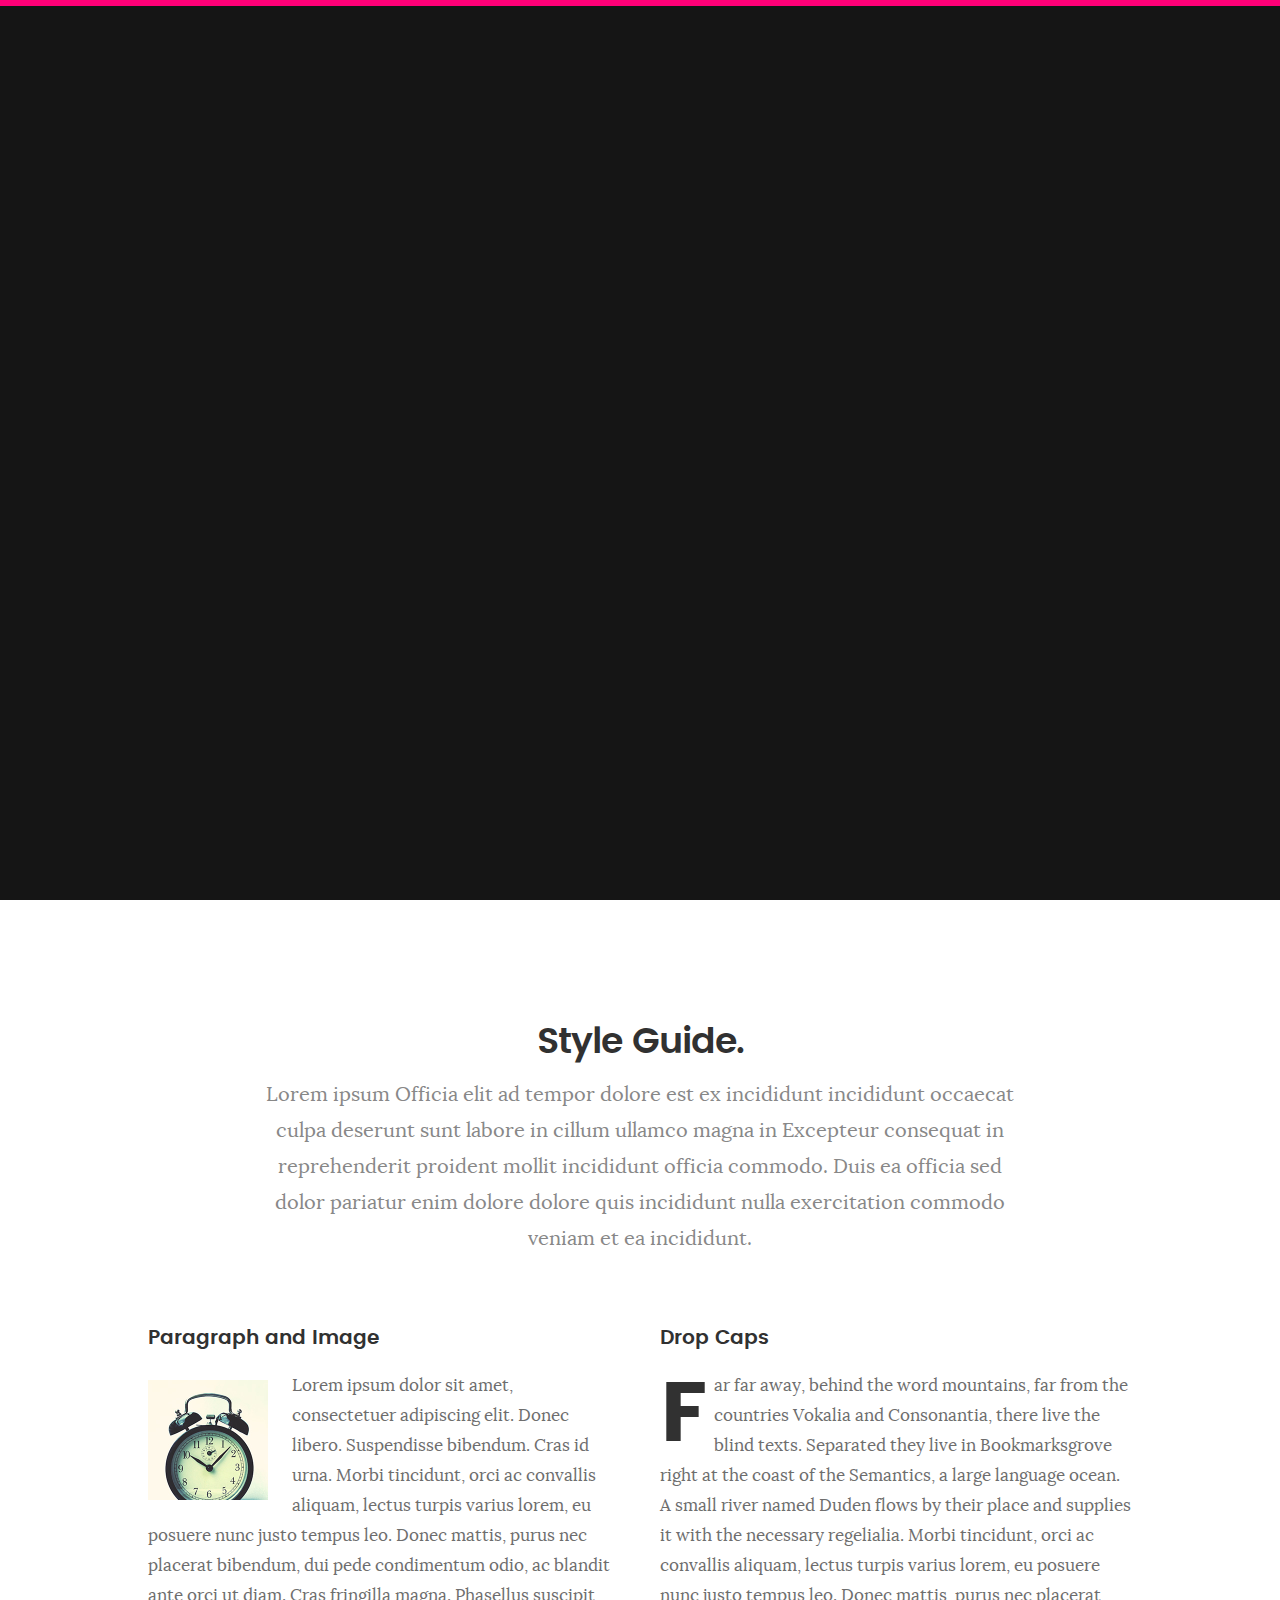
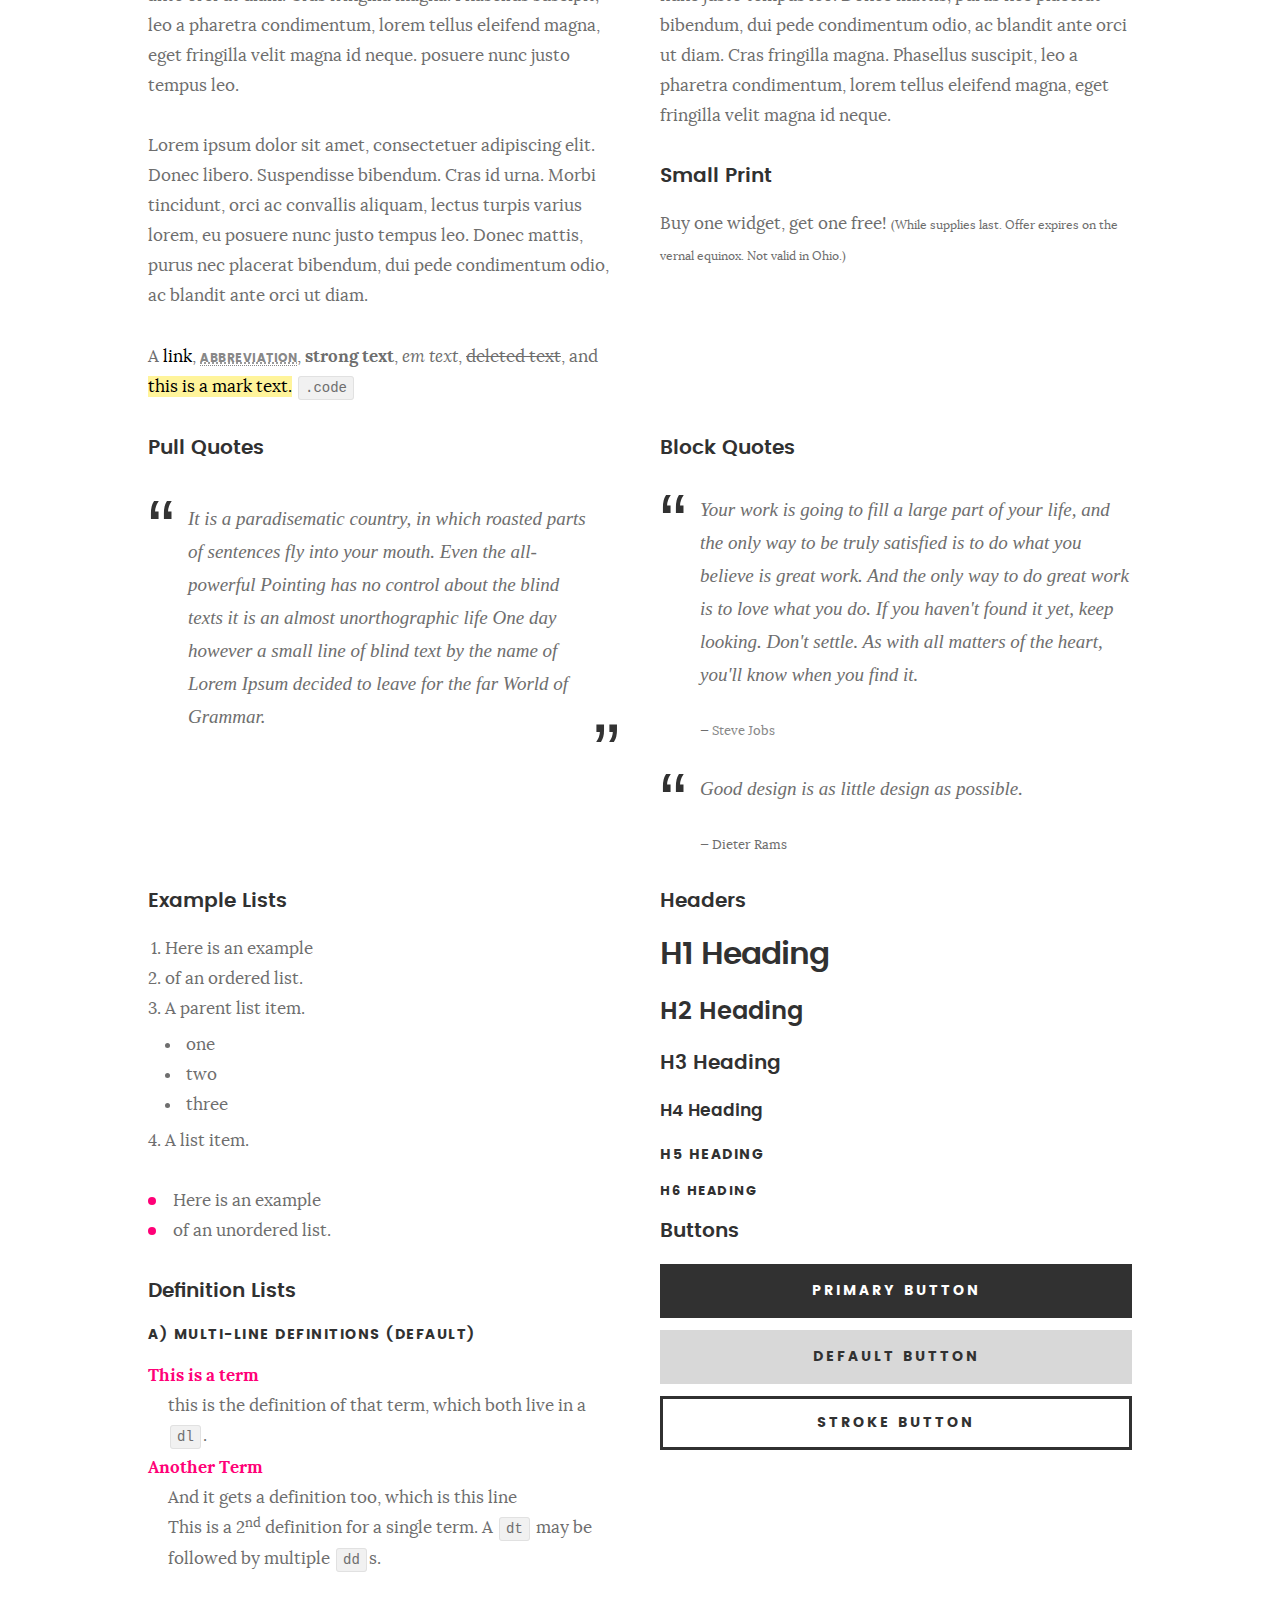
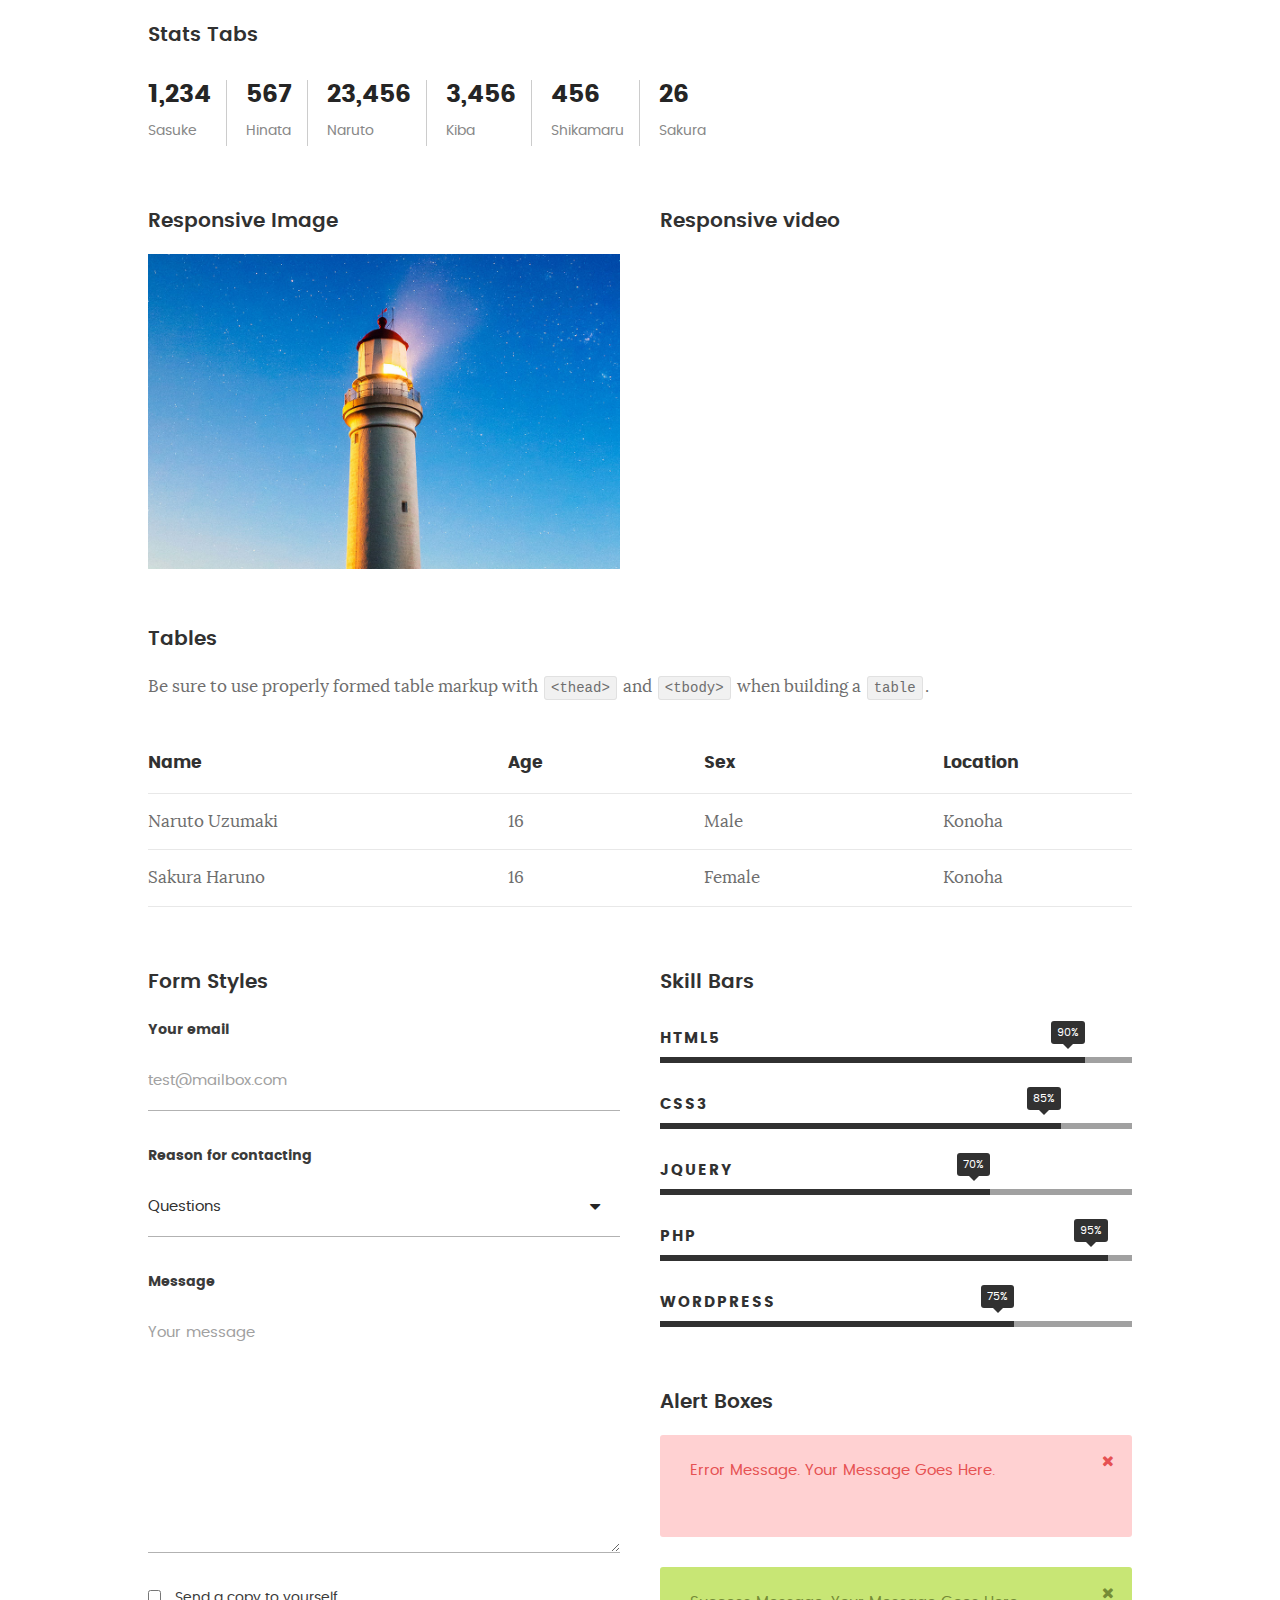
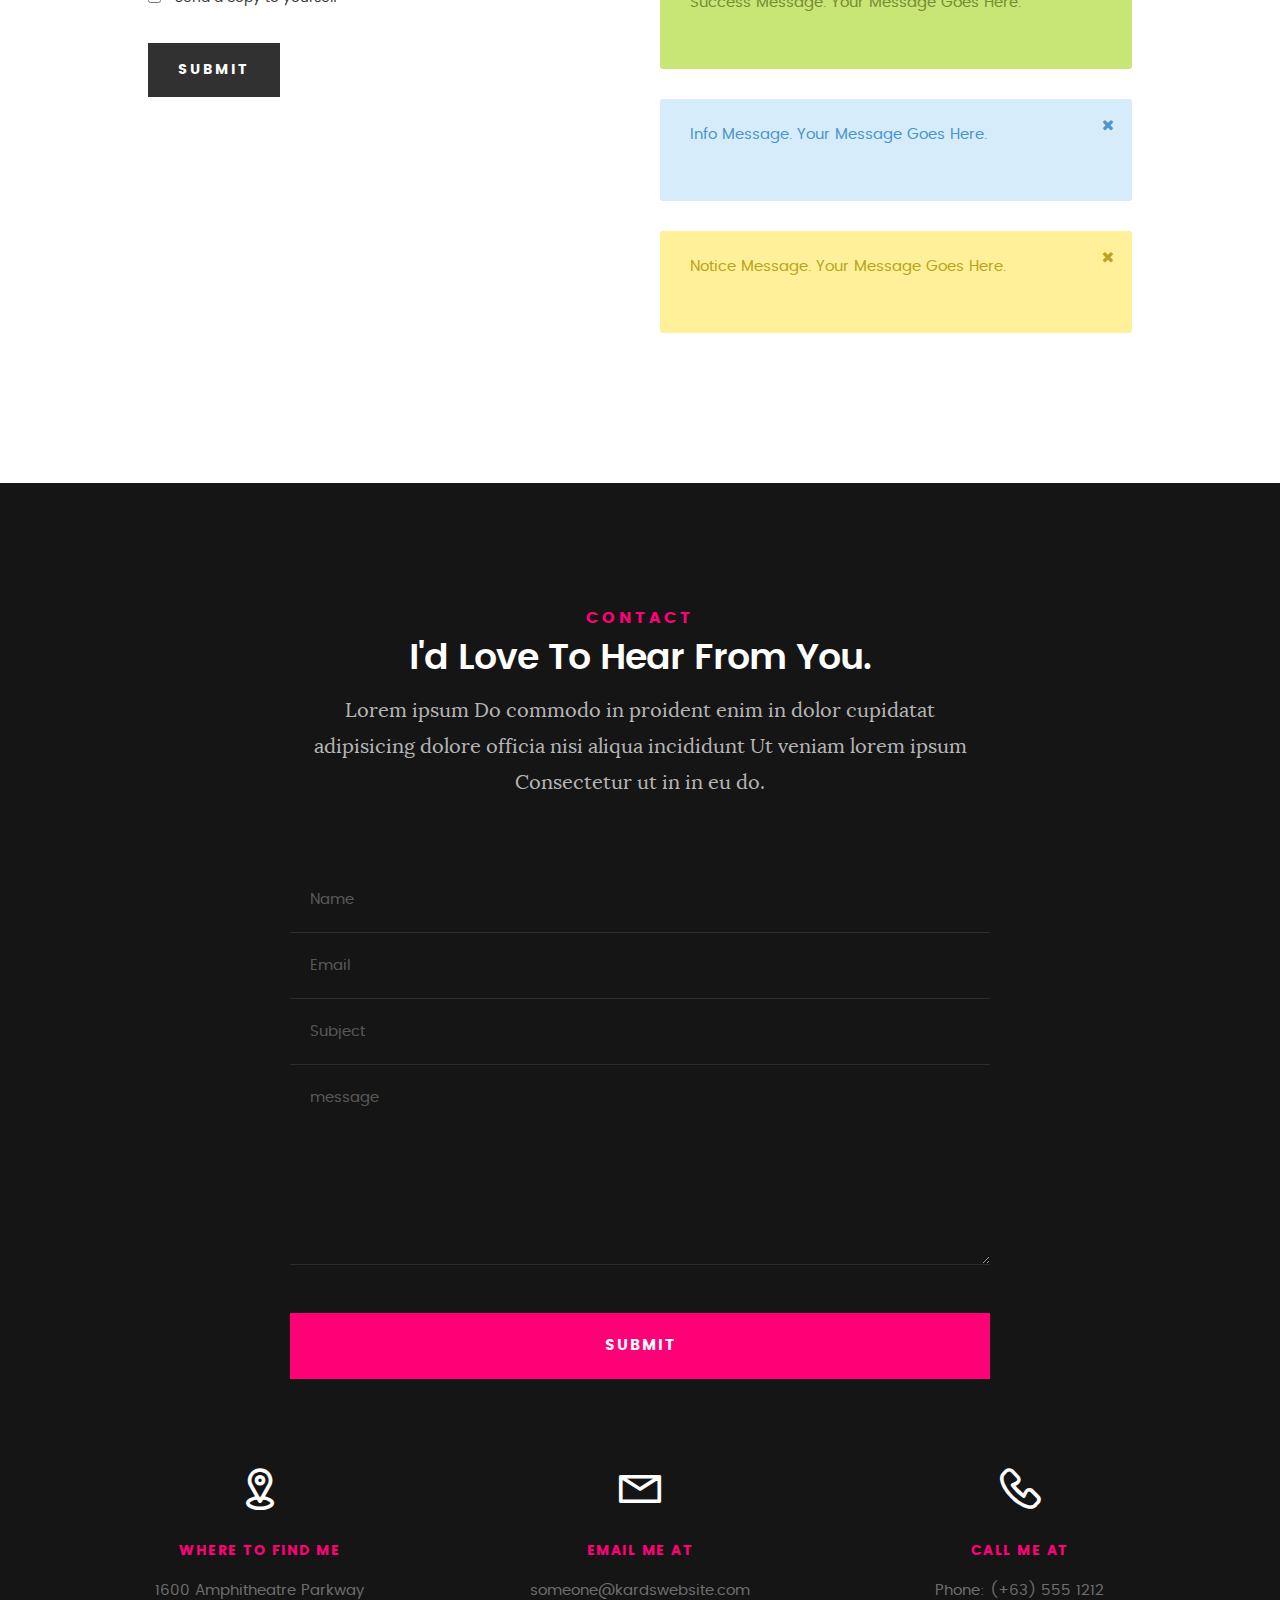
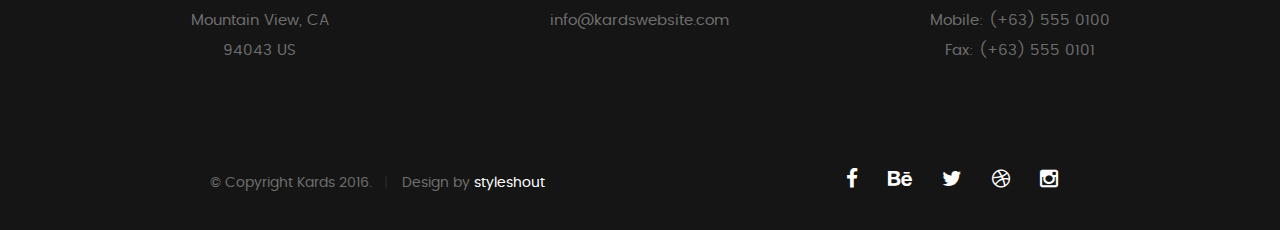
==== commit 7cc0a834: "test template" ====
--- a/templates/styles.html
+++ b/templates/styles.html
@@ -17,9 +17,9 @@
 
  	<!-- CSS
    ================================================== -->
-   <link rel="stylesheet" href="css/base.css">  
-   <link rel="stylesheet" href="css/main.css">
-   <link rel="stylesheet" href="css/vendor.css">
+   <link rel="stylesheet" href="../static/web/css/base.css">
+   <link rel="stylesheet" href="../static/web/css/main.css">
+   <link rel="stylesheet" href="../static/web/css/vendor.css">
 
    <style type="text/css" media="screen">
 
@@ -39,8 +39,8 @@
 
    <!-- script
    ================================================== -->
-	<script src="js/modernizr.js"></script>
-	<script src="js/pace.min.js"></script>
+	<script src="../static/web/js/modernizr.js"></script>
+	<script src="../static/web/js/pace.min.js"></script>
 
    <!-- favicons
 	================================================== -->
@@ -138,7 +138,7 @@
 
 		      <h3>Paragraph and Image</h3>
 
-		      <p><a href="#"><img width="120" height="120" class="pull-left" alt="sample-image" src="images/sample-image.jpg"></a>
+		      <p><a href="#"><img width="120" height="120" class="pull-left" alt="sample-image" src="../static/web/images/sample-image.jpg"></a>
 		  		Lorem ipsum dolor sit amet, consectetuer adipiscing elit. Donec libero. Suspendisse bibendum.
 		  		Cras id urna. Morbi tincidunt, orci ac convallis aliquam, lectus turpis varius lorem, eu
 		  		posuere nunc justo tempus leo. Donec mattis, purus nec placerat bibendum, dui pede condimentum
@@ -310,7 +310,7 @@
 
       		<h3>Responsive Image</h3>
 
-      		<p><img src="images/portfolio/modals/m-lighthouse.jpg"></p>
+      		<p><img src="../static/web/images/portfolio/modals/m-lighthouse.jpg"></p>
 
       	</div>
 
@@ -612,9 +612,9 @@
 
    <!-- Java Script
    ================================================== --> 
-   <script src="js/jquery-2.1.3.min.js"></script>
-   <script src="js/plugins.js"></script>
-   <script src="js/main.js"></script>
+   <script src="../static/web/js/jquery-2.1.3.min.js"></script>
+   <script src="../static/web/js/plugins.js"></script>
+   <script src="../static/web/js/main.js"></script>
 
 </body>
 
--- a/static/web/css/base.css
+++ b/static/web/css/base.css
@@ -0,0 +1,871 @@
+/**
+ * =================================================================== 
+ *
+ *  Kards v1.0 Base Stylesheet
+ *  url: styleshout.com
+ *  03-01-2016
+ *  ------------------------------------------------------------------
+ *  TOC:
+ *  01. reset
+ *  02. basic/base setup styles
+ *  03. grid
+ *  04. MISC
+ *
+ * =================================================================== 
+ */
+
+/** 
+ * ===================================================================
+ * 01. reset - normalize.css v3.0.2 | MIT License | git.io/normalize
+ *
+ * ------------------------------------------------------------------- 
+ */
+html {
+	font-family: sans-serif;
+	-ms-text-size-adjust: 100%;
+	-webkit-text-size-adjust: 100%;
+}
+
+body {
+	margin: 0;
+}
+
+article,
+aside,
+details,
+figcaption,
+figure,
+footer,
+header,
+hgroup,
+main,
+menu,
+nav,
+section,
+summary {
+	display: block;
+}
+
+audio,
+canvas,
+progress,
+video {
+	display: inline-block;
+	vertical-align: baseline;
+}
+
+audio:not([controls]) {
+	display: none;
+	height: 0;
+}
+
+[hidden],
+template {
+	display: none;
+}
+
+a {
+	background: transparent;
+}
+
+a:active,
+a:hover {
+	outline: 0;
+}
+
+abbr[title] {
+	border-bottom: 1px dotted;
+}
+
+b,
+strong {
+	font-weight: bold;
+}
+
+dfn {
+	font-style: italic;
+}
+
+h1 {
+	font-size: 2em;
+	margin: 0.67em 0;
+}
+
+mark {
+	background: #ff0;
+	color: #000;
+}
+
+small {
+	font-size: 80%;
+}
+
+sub,
+sup {
+	font-size: 75%;
+	line-height: 0;
+	position: relative;
+	vertical-align: baseline;
+}
+
+sup {
+	top: -0.5em;
+}
+
+sub {
+	bottom: -0.25em;
+}
+
+img {
+	border: 0;
+}
+
+svg:not(:root) {
+	overflow: hidden;
+}
+
+figure {
+	margin: 1em 40px;
+}
+
+hr {
+	-moz-box-sizing: content-box;
+	box-sizing: content-box;
+	height: 0;
+}
+
+pre {
+	overflow: auto;
+}
+
+code,
+kbd,
+pre,
+samp {
+	font-family: monospace, monospace;
+	font-size: 1em;
+}
+
+button,
+input,
+optgroup,
+select,
+textarea {
+	color: inherit;
+	font: inherit;
+	margin: 0;
+}
+
+button {
+	overflow: visible;
+}
+
+button,
+select {
+	text-transform: none;
+}
+
+button,
+html input[type="button"],
+input[type="reset"],
+input[type="submit"] {
+	-webkit-appearance: button;
+	cursor: pointer;
+}
+
+button[disabled],
+html input[disabled] {
+	cursor: default;
+}
+
+button::-moz-focus-inner,
+input::-moz-focus-inner {
+	border: 0;
+	padding: 0;
+}
+
+input {
+	line-height: normal;
+}
+
+input[type="checkbox"],
+input[type="radio"] {
+	box-sizing: border-box;
+	padding: 0;
+}
+
+input[type="number"]::-webkit-inner-spin-button,
+input[type="number"]::-webkit-outer-spin-button {
+	height: auto;
+}
+
+input[type="search"] {
+	-webkit-appearance: textfield;
+	-moz-box-sizing: content-box;
+	-webkit-box-sizing: content-box;
+	box-sizing: content-box;
+}
+
+input[type="search"]::-webkit-search-cancel-button,
+input[type="search"]::-webkit-search-decoration {
+	-webkit-appearance: none;
+}
+
+fieldset {
+	border: 1px solid #c0c0c0;
+	margin: 0 2px;
+	padding: 0.35em 0.625em 0.75em;
+}
+
+legend {
+	border: 0;
+	padding: 0;
+}
+
+textarea {
+	overflow: auto;
+}
+
+optgroup {
+	font-weight: bold;
+}
+
+table {
+	border-collapse: collapse;
+	border-spacing: 0;
+}
+
+td,
+th {
+	padding: 0;
+}
+
+/** 
+ * ===================================================================
+ * 02. basic/base setup styles - (_basic.scss)
+ *
+ * ------------------------------------------------------------------- 
+ */
+html {
+	font-size: 62.5%;
+	box-sizing: border-box;
+}
+
+*,
+*::before,
+*::after {
+	box-sizing: inherit;
+}
+
+body {
+	font-weight: normal;
+	line-height: 1;
+	text-rendering: optimizeLegibility;
+	word-wrap: break-word;
+	-webkit-overflow-scrolling: touch;
+	-webkit-text-size-adjust: none;
+}
+
+body,
+input,
+button {
+	-moz-osx-font-smoothing: grayscale;
+	-webkit-font-smoothing: antialiased;
+}
+
+/**
+ * Media - (_basic.scss)
+ * ------------------------------------------------------------------- 
+ */
+img,
+video {
+	max-width: 100%;
+	height: auto;
+}
+
+/**
+ * Typography resets - (_basic.scss)
+ * ------------------------------------------------------------------- 
+ */
+div,
+dl,
+dt,
+dd,
+ul,
+ol,
+li,
+h1,
+h2,
+h3,
+h4,
+h5,
+h6,
+pre,
+form,
+p,
+blockquote,
+th,
+td {
+	margin: 0;
+	padding: 0;
+}
+
+h1,
+h2,
+h3,
+h4,
+h5,
+h6 {
+	-webkit-font-variant-ligatures: common-ligatures;
+	-moz-font-variant-ligatures: common-ligatures;
+	font-variant-ligatures: common-ligatures;
+	text-rendering: optimizeLegibility;
+}
+
+em,
+i {
+	font-style: italic;
+	line-height: inherit;
+}
+
+strong,
+b {
+	font-weight: bold;
+	line-height: inherit;
+}
+
+small {
+	font-size: 60%;
+	line-height: inherit;
+}
+
+ol,
+ul {
+	list-style: none;
+}
+
+li {
+	display: block;
+}
+
+/**
+ * links - (_basic.scss)
+ * ------------------------------------------------------------------- 
+ */
+a {
+	text-decoration: none;
+	line-height: inherit;
+}
+
+a img {
+	border: none;
+}
+
+/**
+ * inputs - (_basic.scss)
+ * ------------------------------------------------------------------- 
+ */
+fieldset {
+	margin: 0;
+	padding: 0;
+}
+
+input[type="email"],
+input[type="number"],
+input[type="search"],
+input[type="text"],
+input[type="tel"],
+input[type="url"],
+input[type="password"],
+textarea {
+	-webkit-appearance: none;
+	-moz-appearance: none;
+	-ms-appearance: none;
+	-o-appearance: none;
+	appearance: none;
+}
+
+/** 
+ * ===================================================================
+ * 03. grid - (_grid.scss)
+ *
+ * ------------------------------------------------------------------- 
+ */
+.row {
+	width: 94%;
+	max-width: 1140px;
+	margin: 0 auto;
+}
+
+.row:before,
+.row:after {
+	content: "";
+	display: table;
+}
+
+.row:after {
+	clear: both;
+}
+
+.row .row {
+	width: auto;
+	max-width: none;
+	margin-left: -20px;
+	margin-right: -20px;
+}
+
+[class*="col-"],
+.bgrid {
+	float: left;
+}
+
+[class*="col-"] + [class*="col-"].end {
+	float: right;
+}
+
+[class*="col-"] {
+	padding: 0 20px;
+}
+
+.col-one {
+	width: 8.33333%;
+}
+
+.col-two,
+.col-1-6 {
+	width: 16.66667%;
+}
+
+.col-three,
+.col-1-4 {
+	width: 25%;
+}
+
+.col-four,
+.col-1-3 {
+	width: 33.33333%;
+}
+
+.col-five {
+	width: 41.66667%;
+}
+
+.col-six,
+.col-1-2 {
+	width: 50%;
+}
+
+.col-seven {
+	width: 58.33333%;
+}
+
+.col-eight,
+.col-2-3 {
+	width: 66.66667%;
+}
+
+.col-nine,
+.col-3-4 {
+	width: 75%;
+}
+
+.col-ten,
+.col-5-6 {
+	width: 83.33333%;
+}
+
+.col-eleven {
+	width: 91.66667%;
+}
+
+.col-twelve,
+.col-full {
+	width: 100%;
+}
+
+/**
+ * small screens - (_grid.scss)
+ * --------------------------------------------------------------- 
+ */
+@media screen and (max-width:1024px) {
+	.row .row {
+		margin-left: -18px;
+		margin-right: -18px;
+	}
+
+	[class*="col-"] {
+		padding: 0 18px;
+	}
+
+}
+
+/**
+ * tablets - (_grid.scss)
+ * --------------------------------------------------------------- 
+ */
+@media screen and (max-width:768px) {
+	.row {
+		width: auto;
+		padding-left: 30px;
+		padding-right: 30px;
+	}
+
+	.row .row {
+		padding-left: 0;
+		padding-right: 0;
+		margin-left: -15px;
+		margin-right: -15px;
+	}
+
+	[class*="col-"] {
+		padding: 0 15px;
+	}
+
+	.tab-1-4 {
+		width: 25%;
+	}
+
+	.tab-1-3 {
+		width: 33.33333%;
+	}
+
+	.tab-1-2 {
+		width: 50%;
+	}
+
+	.tab-2-3 {
+		width: 66.66667%;
+	}
+
+	.tab-3-4 {
+		width: 75%;
+	}
+
+	.tab-full {
+		width: 100%;
+	}
+
+}
+
+/**
+ * large mobile devices - (_grid.scss)
+ * --------------------------------------------------------------- 
+ */
+@media screen and (max-width:600px) {
+	.row {
+		padding-left: 25px;
+		padding-right: 25px;
+	}
+
+	.row .row {
+		margin-left: -10px;
+		margin-right: -10px;
+	}
+
+	[class*="col-"] {
+		padding: 0 10px;
+	}
+
+	.mob-1-4 {
+		width: 25%;
+	}
+
+	.mob-1-2 {
+		width: 50%;
+	}
+
+	.mob-3-4 {
+		width: 75%;
+	}
+
+	.mob-full {
+		width: 100%;
+	}
+
+}
+
+/**
+ * small mobile devices - (_grid.scss)
+ * --------------------------------------------------------------- 
+ */
+@media screen and (max-width:400px) {
+	.row .row {
+		padding-left: 0;
+		padding-right: 0;
+		margin-left: 0;
+		margin-right: 0;
+	}
+
+	[class*="col-"] {
+		width: 100% !important;
+		float: none !important;
+		clear: both !important;
+		margin-left: 0;
+		margin-right: 0;
+		padding: 0;
+	}
+
+	[class*="col-"] + [class*="col-"].end {
+		float: none;
+	}
+
+}
+
+/** 
+ * ===================================================================
+ * block grids - (_grid.scss)
+ *
+ * ------------------------------------------------------------------- 
+ */
+[class*="block-"]:before,
+[class*="block-"]:after {
+	content: "";
+	display: table;
+}
+
+[class*="block-"]:after {
+	clear: both;
+}
+
+.block-1-6 .bgrid {
+	width: 16.66667%;
+}
+
+.block-1-4 .bgrid {
+	width: 25%;
+}
+
+.block-1-3 .bgrid {
+	width: 33.33333%;
+}
+
+.block-1-2 .bgrid {
+	width: 50%;
+}
+
+/**
+ * Clearing for block grid columns. Allow columns with 
+ * different heights to align properly.
+ */
+.block-1-6 .bgrid:nth-child(6n+1),
+.block-1-4 .bgrid:nth-child(4n+1),
+.block-1-3 .bgrid:nth-child(3n+1),
+.block-1-2 .bgrid:nth-child(2n+1) {
+	clear: both;
+}
+
+/**
+ * small screens - (_grid.scss)
+ * --------------------------------------------------------------- 
+ */
+@media screen and (max-width:1024px) {
+	.block-s-1-6 .bgrid {
+		width: 16.66667%;
+	}
+
+	.block-s-1-4 .bgrid {
+		width: 25%;
+	}
+
+	.block-s-1-3 .bgrid {
+		width: 33.33333%;
+	}
+
+	.block-s-1-2 .bgrid {
+		width: 50%;
+	}
+
+	.block-s-full .bgrid {
+		width: 100%;
+		clear: both;
+	}
+
+	[class*="block-s-"] .bgrid:nth-child(n) {
+		clear: none;
+	}
+
+	.block-s-1-6 .bgrid:nth-child(6n+1),
+	.block-s-1-4 .bgrid:nth-child(4n+1),
+	.block-s-1-3 .bgrid:nth-child(3n+1),
+	.block-s-1-2 .bgrid:nth-child(2n+1) {
+		clear: both;
+	}
+
+}
+
+/**
+ * tablets - (_grid.scss)
+ * --------------------------------------------------------------- 
+ */
+@media screen and (max-width:768px) {
+	.block-tab-1-6 .bgrid {
+		width: 16.66667%;
+	}
+
+	.block-tab-1-4 .bgrid {
+		width: 25%;
+	}
+
+	.block-tab-1-3 .bgrid {
+		width: 33.33333%;
+	}
+
+	.block-tab-1-2 .bgrid {
+		width: 50%;
+	}
+
+	.block-tab-full .bgrid {
+		width: 100%;
+		clear: both;
+	}
+
+	[class*="block-tab-"] .bgrid:nth-child(n) {
+		clear: none;
+	}
+
+	.block-tab-1-6 .bgrid:nth-child(6n+1),
+	.block-tab-1-4 .bgrid:nth-child(4n+1),
+	.block-tab-1-3 .bgrid:nth-child(3n+1),
+	.block-tab-1-2 .bgrid:nth-child(2n+1) {
+		clear: both;
+	}
+
+}
+
+/**
+ * large mobile devices - (_grid.scss)
+ * --------------------------------------------------------------- 
+ */
+@media screen and (max-width:600px) {
+	.block-mob-1-6 .bgrid {
+		width: 16.66667%;
+	}
+
+	.block-mob-1-4 .bgrid {
+		width: 25%;
+	}
+
+	.block-mob-1-3 .bgrid {
+		width: 33.33333%;
+	}
+
+	.block-mob-1-2 .bgrid {
+		width: 50%;
+	}
+
+	.block-mob-full .bgrid {
+		width: 100%;
+		clear: both;
+	}
+
+	[class*="block-mob-"] .bgrid:nth-child(n) {
+		clear: none;
+	}
+
+	.block-mob-1-6 .bgrid:nth-child(6n+1),
+	.block-mob-1-4 .bgrid:nth-child(4n+1),
+	.block-mob-1-3 .bgrid:nth-child(3n+1),
+	.block-mob-1-2 .bgrid:nth-child(2n+1) {
+		clear: both;
+	}
+
+}
+
+/**
+ * stack on small mobile devices - (_grid.scss)
+ * --------------------------------------------------------------- 
+ */
+@media screen and (max-width:400px) {
+	.stack .bgrid {
+		width: 100% !important;
+		float: none !important;
+		clear: both !important;
+		margin-left: 0;
+		margin-right: 0;
+	}
+
+}
+
+/** 
+ * ===================================================================
+ * 04. MISC  - (_grid.scss)
+ *
+ * ------------------------------------------------------------------- 
+ */
+
+/**
+ * Clearing - (http://nicolasgallagher.com/micro-clearfix-hack/
+ */
+.group:before,
+.group:after {
+	content: "";
+	display: table;
+}
+
+.group:after {
+	clear: both;
+}
+
+/**
+ * Misc Helper Styles 
+ */
+.hide {
+	display: none;
+}
+
+.invisible {
+	visibility: hidden;
+}
+
+.antialiased {
+	-webkit-font-smoothing: antialiased;
+	-moz-osx-font-smoothing: grayscale;
+}
+
+.remove-bottom {
+	margin-bottom: 0;
+}
+
+.half-bottom {
+	margin-bottom: 1.5rem !important;
+}
+
+.add-bottom {
+	margin-bottom: 3rem !important;
+}
+
+.no-border {
+	border: none;
+}
+
+.full-width {
+	width: 100%;
+}
+
+.text-center {
+	text-align: center;
+}
+
+.text-left {
+	text-align: left;
+}
+
+.text-right {
+	text-align: right;
+}
+
+.pull-left {
+	float: left;
+}
+
+.pull-right {
+	float: right;
+}
+
+.align-center {
+	margin-left: auto;
+	margin-right: auto;
+	text-align: center;
+}
+
+/*# sourceMappingURL=base.css.map */--- a/static/web/css/main.css
+++ b/static/web/css/main.css
@@ -0,0 +1,2599 @@
+/**
+ * =================================================================== 
+ *
+ *  Kards v1.0 Main Stylesheet
+ *  url: styleshout.com
+ *  03-01-2016
+ *  ------------------------------------------------------------------
+ *  TOC:
+ *  01. webfonts and iconfonts
+ *  02. base style overrides
+ *  03. typography & general theme styles
+ *  04. preloader
+ *  05. forms
+ *  06. buttons 
+ *  07. other components
+ *  08. common styles
+ *  09. header styles
+ *  10. intro
+ *  11. about
+ *  12. resume
+ *  13. portfolio
+ *  14. call-to-action section
+ *  15. services
+ *  16. stats
+ *  17. contact
+ *  18. footer
+ *
+ * =================================================================== 
+ */
+
+
+/** 
+ * ===================================================================
+ * 01. webfonts and iconfonts - (_document-setup.scss)
+ *
+ * ------------------------------------------------------------------- 
+ */
+@import url("fonts.css");
+@import url("font-awesome/css/font-awesome.min.css");
+@import url("micons/micons.css");
+
+
+/** 
+ * ===================================================================
+ * 02. base style overrides - (_document-setup.scss)
+ *
+ * ------------------------------------------------------------------- 
+ */
+html {
+	font-size: 10px;
+}
+
+@media only screen and (max-width:1024px) {
+	html {
+		font-size: 9.411764705882353px;
+	}
+}
+@media only screen and (max-width:768px) {
+	html {
+		font-size: 10px;
+	}
+}
+@media only screen and (max-width:400px) {
+	html {
+		font-size: 9.411764705882353px;
+	}
+}
+
+html, body {
+	height: 100%;
+}
+body {
+	background: #151515;
+	font-family: "lora-regular", serif;
+	font-size: 1.7rem;
+	line-height: 3rem;
+	color: #6e6e6e;
+}
+
+/**
+ * links - (_document-setup.scss)
+ * -------------------------------------------------------------------
+ */
+a, a:visited {
+	color: #000000;
+	-moz-transition: all 0.3s ease-in-out;
+	-o-transition: all 0.3s ease-in-out;
+	-webkit-transition: all 0.3s ease-in-out;
+	-ms-transition: all 0.3s ease-in-out;
+	transition: all 0.3s ease-in-out;
+}
+a:hover, a:focus, a:active {
+	color: #FF0077;
+	outline: 0;
+}
+
+/** 
+ * ===================================================================
+ * 03. typography & general theme styles - (_document-setup.scss)
+ *
+ * ------------------------------------------------------------------- 
+ */
+h1, h2, h3, h4, h5, h6, .h01, .h02, .h03, .h04, .h05, .h06 {
+	font-family: "poppins-semibold", sans-serif;
+	color: #313131;
+	font-style: normal;
+	text-rendering: optimizeLegibility;
+	margin-bottom: 2.1rem;
+}
+h3, .h03, h4, .h04 {
+	margin-bottom: 1.8rem;
+}
+h5, .h05, h6, .h06 {
+	font-family: "poppins-bold";
+	margin-bottom: 1.2rem;
+}
+h1, .h01 {
+	font-size: 3.1rem;
+	line-height: 1.355;
+	letter-spacing: -.1rem;
+}
+@media only screen and (max-width:600px) {
+	h1, .h01 {
+		font-size: 2.6rem;
+		letter-spacing: -.07rem;
+	}
+}
+h2, .h02 {
+	font-size: 2.4rem;
+	line-height: 1.25;
+}
+h3, .h03 {
+	font-size: 2rem;
+	line-height: 1.5;
+}
+h4, .h04 {
+	font-size: 1.7rem;
+	line-height: 1.765;
+}
+h5, .h05 {
+	font-size: 1.4rem;
+	line-height: 1.714;
+	text-transform: uppercase;
+	letter-spacing: .15rem;
+}
+h6, .h06 {
+	font-size: 1.3rem;
+	line-height: 1.846;
+	text-transform: uppercase;
+	letter-spacing: .15rem;
+}
+p img {
+	margin: 0;
+}
+p.lead {
+	font-family: "lora-regular", serif;
+	font-size: 2rem;
+	line-height: 1.8;
+	color: #888888;
+}
+@media only screen and (max-width:768px) {
+	p.lead {
+		font-size: 1.7rem;
+	}
+}
+em, i, strong, b {
+	font-size: 1.7rem;
+	line-height: 3rem;
+	font-style: normal;
+	font-weight: normal;
+}
+em, i {
+	font-family: "lora-italic", serif;
+}
+strong, b {
+	font-family: "lora-bold", serif;
+}
+small {
+	font-size: 1.2rem;
+	line-height: inherit;
+}
+blockquote {
+	margin: 3rem 0;
+	padding-left: 4rem;
+	position: relative;
+}
+blockquote:before {
+	content: "\201C";
+	font-size: 8rem;
+	line-height: 0px;
+	margin: 0;
+	color: #313131;
+	font-family: arial, sans-serif;
+	position: absolute;
+	top: 3rem;
+	left: 0;
+}
+blockquote p {
+	font-family: georgia, serif;
+	font-style: italic;
+	padding: 0;
+	font-size: 1.9rem;
+	line-height: 1.737;
+}
+blockquote cite {
+	display: block;
+	font-size: 1.3rem;
+	font-style: normal;
+	line-height: 1.616;
+}
+blockquote cite:before {
+	content: "\2014 \0020";
+}
+blockquote cite a, blockquote cite a:visited {
+	color: #888888;
+	border: none;
+}
+abbr {
+	font-family: "poppins-bold", serif;
+	font-variant: small-caps;
+	text-transform: lowercase;
+	letter-spacing: .05rem;
+	color: #888888;
+}
+var, kbd, samp, code, pre {
+	font-family: Consolas, "Andale Mono", Courier, "Courier New", monospace;
+}
+pre {
+	padding: 2.4rem 3rem 3rem;
+	background: #F1F1F1;
+}
+code {
+	font-size: 1.4rem;
+	margin: 0 .2rem;
+	padding: .3rem .6rem;
+	white-space: nowrap;
+	background: #F1F1F1;
+	border: 1px solid #E1E1E1;
+	border-radius: 3px;
+}
+pre > code {
+	display: block;
+	white-space: pre;
+	line-height: 2;
+	padding: 0;
+	margin: 0;
+}
+pre.prettyprint > code {
+	border: none;
+}
+del {
+	text-decoration: line-through;
+}
+abbr[title], dfn[title] {
+	border-bottom: 1px dotted;
+	cursor: help;
+}
+mark {
+	background: #FFF49B;
+	color: #000;
+}
+hr {
+	border: solid #d2d2d2;
+	border-width: 1px 0 0;
+	clear: both;
+	margin: 2.4rem 0 1.5rem;
+	height: 0;
+}
+
+/**
+ * Lists - (_document-setup.scss)  
+ * -------------------------------------------------------------------
+ */
+ol {
+	list-style: decimal;
+}
+ul {
+	list-style: disc;
+}
+li {
+	display: list-item;
+}
+ol, ul {
+	margin-left: 1.7rem;
+}
+ul li {
+	padding-left: .4rem;
+}
+ul ul, ul ol, ol ol, ol ul {
+	margin: .6rem 0 .6rem 1.7rem;
+}
+ul.disc li {
+	display: list-item;
+	list-style: none;
+	padding: 0 0 0 .8rem;
+	position: relative;
+}
+ul.disc li::before {
+	content: "";
+	display: inline-block;
+	width: 8px;
+	height: 8px;
+	border-radius: 50%;
+	background: #FF0077;
+	position: absolute;
+	left: -17px;
+	top: 11px;
+	vertical-align: middle;
+}
+dt {
+	margin: 0;
+	color: #FF0077;
+}
+dd {
+	margin: 0 0 0 2rem;
+}
+
+/**
+ * tables - (_document-setup.scss)  
+ * -------------------------------------------------------------------
+ */
+table {
+	border-width: 0;
+	width: 100%;
+	max-width: 100%;
+	font-family: "lora-regular", sans-serif;
+}
+th, td {
+	padding: 1.5rem 3rem;
+	text-align: left;
+	border-bottom: 1px solid #E8E8E8;
+}
+th {
+	color: #313131;
+	font-family: "poppins-bold", sans-serif;
+}
+td {
+	line-height: 1.5;
+}
+th:first-child, td:first-child {
+	padding-left: 0;
+}
+th:last-child, td:last-child {
+	padding-right: 0;
+}
+.table-responsive {
+	overflow-x: auto;
+	-webkit-overflow-scrolling: touch;
+}
+
+/**
+ * Spacing - (_document-setup.scss)  
+ * -------------------------------------------------------------------
+ */
+button, .button {
+	margin-bottom: 1.2;
+}
+fieldset {
+	margin-bottom: 1.5rem;
+}
+input,
+textarea,
+select,
+pre,
+blockquote,
+figure,
+table,
+p,
+ul,
+ol,
+dl,
+form,
+.fluid-video-wrapper,
+.ss-custom-select {
+	margin-bottom: 3rem;
+}
+
+/**
+ * floated image - (_document-setup.scss)  
+ * -------------------------------------------------------------------
+ */
+img.pull-right {
+	margin: .9rem 0 0 2.4rem;
+}
+img.pull-left {
+	margin: .9rem 2.4rem 0 0;
+}
+
+/**
+ * block grid paddings - (_document-setup.scss) 
+ * -------------------------------------------------------------------
+ */
+.bgrid {
+	padding: 0 20px;
+}
+@media only screen and (max-width:1024px) {
+	.bgrid {
+		padding: 0 18px;
+	}
+}
+@media only screen and (max-width:768px) {
+	.bgrid {
+		padding: 0 15px;
+	}
+}
+@media only screen and (max-width:600px) {
+	.bgrid {
+		padding: 0 10px;
+	}
+}
+@media only screen and (max-width:400px) {
+	.bgrid {
+		padding: 0;
+	}
+}
+
+/**
+ * pace.js styles - minimal  - (_document-setup.scss)
+ * -------------------------------------------------------------------
+ */
+.pace {
+	-webkit-pointer-events: none;
+	pointer-events: none;
+	-webkit-user-select: none;
+	-moz-user-select: none;
+	user-select: none;
+}
+.pace-inactive {
+	display: none;
+}
+.pace .pace-progress {
+	background: #FF0077;
+	position: fixed;
+	z-index: 900;
+	top: 0;
+	right: 100%;
+	width: 100%;
+	height: 6px;
+}
+
+/** 
+ * ===================================================================
+ * 04. preloader - (_preloader-1.scss)
+ *
+ * ------------------------------------------------------------------- 
+ */
+#preloader {
+	position: fixed;
+	top: 0;
+	left: 0;
+	right: 0;
+	bottom: 0;
+	background: #151515;
+	z-index: 800;
+	height: 100%;
+	width: 100%;
+}
+.no-js #preloader, .oldie #preloader {
+	display: none;
+}
+#loader {
+	position: absolute;
+	left: 50%;
+	top: 50%;
+	width: 60px;
+	height: 60px;
+	margin: -30px 0 0 -30px;
+	padding: 0;
+}
+#loader:before {
+	content: "";
+	border-top: 11px solid rgba(255, 255, 255, 0.1);
+	border-right: 11px solid rgba(255, 255, 255, 0.1);
+	border-bottom: 11px solid rgba(255, 255, 255, 0.1);
+	border-left: 11px solid #FF0077;
+	-webkit-animation: load 1.1s infinite linear;
+	animation: load 1.1s infinite linear;
+	display: block;
+	border-radius: 50%;
+	width: 60px;
+	height: 60px;
+}
+@-webkit-keyframes load {
+	0% {
+		-webkit-transform: rotate(0deg);
+		transform: rotate(0deg);
+	}
+	100% {
+		-webkit-transform: rotate(360deg);
+		transform: rotate(360deg);
+	}
+}
+@keyframes load {
+	0% {
+		-webkit-transform: rotate(0deg);
+		transform: rotate(0deg);
+	}
+	100% {
+		-webkit-transform: rotate(360deg);
+		transform: rotate(360deg);
+	}
+}
+
+/** 
+ * ===================================================================
+ * 05. forms - (_forms.scss)
+ *
+ * ------------------------------------------------------------------- 
+ */
+fieldset {
+	border: none;
+}
+input[type="email"],
+input[type="number"],
+input[type="search"],
+input[type="text"],
+input[type="tel"],
+input[type="url"],
+input[type="password"],
+textarea,
+select {
+	display: block;
+	height: 6rem;
+	padding: 1.5rem 0;
+	border: 0;
+	outline: none;
+	vertical-align: middle;
+	color: #313131;
+	font-family: "poppins-regular", sans-serif;
+	font-size: 1.5rem;
+	line-height: 3rem;
+	max-width: 100%;
+	background: transparent;
+	border-bottom: 1px solid rgba(0, 0, 0, 0.3);
+	-moz-transition: all 0.3s ease-in-out;
+	-o-transition: all 0.3s ease-in-out;
+	-webkit-transition: all 0.3s ease-in-out;
+	-ms-transition: all 0.3s ease-in-out;
+	transition: all 0.3s ease-in-out;
+}
+.ss-custom-select {
+	position: relative;
+	padding: 0;
+}
+.ss-custom-select select {
+	-webkit-appearance: none;
+	-moz-appearance: none;
+	-ms-appearance: none;
+	-o-appearance: none;
+	appearance: none;
+	text-indent: 0.01px;
+	text-overflow: '';
+	margin: 0;
+	line-height: 3rem;
+	vertical-align: middle;
+}
+.ss-custom-select select option {
+	padding-left: 2rem;
+	padding-right: 2rem;
+}
+.ss-custom-select select::-ms-expand {
+	display: none;
+}
+.ss-custom-select::after {
+	content: '\f0d7';
+	font-family: 'FontAwesome';
+	position: absolute;
+	top: 50%;
+	right: 1.5rem;
+	margin-top: -10px;
+	bottom: auto;
+	width: 20px;
+	height: 20px;
+	line-height: 20px;
+	font-size: 18px;
+	text-align: center;
+	pointer-events: none;
+	color: #252525;
+}
+
+/* IE9 and below */
+.oldie .ss-custom-select::after {
+	display: none;
+}
+textarea {
+	min-height: 25rem;
+}
+input[type="email"]:focus,
+input[type="number"]:focus,
+input[type="search"]:focus,
+input[type="text"]:focus,
+input[type="tel"]:focus,
+input[type="url"]:focus,
+input[type="password"]:focus,
+textarea:focus,
+select:focus {
+	color: #cc005f;
+	border-bottom: 1px solid #FF0077;
+}
+label, legend {
+	font-family: "poppins-bold", sans-serif;
+	font-size: 1.4rem;
+	margin-bottom: .6rem;
+	color: #3b3b3b;
+	display: block;
+}
+input[type="checkbox"], input[type="radio"] {
+	display: inline;
+}
+label > .label-text {
+	display: inline-block;
+	margin-left: 1rem;
+	font-family: "poppins-regular", sans-serif;
+	line-height: inherit;
+}
+label > input[type="checkbox"], label > input[type="radio"] {
+	margin: 0;
+	position: relative;
+	top: .15rem;
+}
+
+/**
+ * Style Placeholder Text  
+ * -
+ */
+::-webkit-input-placeholder {
+	color: #a1a1a1;
+}
+:-moz-placeholder {
+	color: #a1a1a1;  /* Firefox 18- */
+}
+::-moz-placeholder {
+	color: #a1a1a1;  /* Firefox 19+ */
+}
+:-ms-input-placeholder {
+	color: #a1a1a1;
+}
+.placeholder {
+	color: #a1a1a1 !important;
+}
+
+/** 
+ * ===================================================================
+ * 06. buttons - (_button-essentials.scss)
+ *
+ * ------------------------------------------------------------------- 
+ */
+.button,
+a.button,
+button,
+input[type="submit"],
+input[type="reset"],
+input[type="button"] {
+	display: inline-block;
+	font-family: "poppins-bold", sans-serif;
+	font-size: 1.4rem;
+	text-transform: uppercase;
+	letter-spacing: .3rem;
+	height: 5.4rem;
+	line-height: 5.4rem;
+	padding: 0 3rem;
+	margin: 0 .3rem 1.2rem 0;
+	background: #d8d8d8;
+	color: #313131;
+	text-decoration: none;
+	cursor: pointer;
+	text-align: center;
+	white-space: nowrap;
+	border: none;
+	-moz-transition: all 0.3s ease-in-out;
+	-o-transition: all 0.3s ease-in-out;
+	-webkit-transition: all 0.3s ease-in-out;
+	-ms-transition: all 0.3s ease-in-out;
+	transition: all 0.3s ease-in-out;
+}
+.button:hover,
+a.button:hover,
+button:hover,
+input[type="submit"]:hover,
+input[type="reset"]:hover,
+input[type="button"]:hover,
+.button:focus,
+button:focus,
+input[type="submit"]:focus,
+input[type="reset"]:focus,
+input[type="button"]:focus {
+	background: #bebebe;
+	color: #000000;
+	outline: 0;
+}
+.button.button-primary,
+a.button.button-primary,
+button.button-primary,
+input[type="submit"].button-primary,
+input[type="reset"].button-primary,
+input[type="button"].button-primary {
+	background: #313131;
+	color: #FFFFFF;
+}
+.button.button-primary:hover,
+a.button.button-primary:hover,
+button.button-primary:hover,
+input[type="submit"].button-primary:hover,
+input[type="reset"].button-primary:hover,
+input[type="button"].button-primary:hover,
+.button.button-primary:focus,
+button.button-primary:focus,
+input[type="submit"].button-primary:focus,
+input[type="reset"].button-primary:focus,
+input[type="button"].button-primary:focus {
+	background: #1f1f1f;
+}
+button.full-width, .button.full-width {
+	width: 100%;
+	margin-right: 0;
+}
+button.medium, .button.medium {
+	height: 5.7rem !important;
+	line-height: 5.7rem !important;
+	padding: 0 1.8rem !important;
+}
+button.large, .button.large {
+	height: 6rem !important;
+	line-height: 6rem !important;
+	padding: 0rem 3rem !important;
+}
+button.stroke, .button.stroke {
+	background: transparent !important;
+	border: 3px solid #313131;
+	line-height: 4.8rem;
+}
+button.stroke.medium, .button.stroke.medium {
+	line-height: 5.1rem !important;
+}
+button.stroke.large, .button.stroke.large {
+	line-height: 5.4rem !important;
+}
+button.stroke:hover, .button.stroke:hover {
+	border: 3px solid #FF0077;
+	color: #FF0077;
+}
+button::-moz-focus-inner, input::-moz-focus-inner {
+	border: 0;
+	padding: 0;
+}
+
+
+/** 
+ * ===================================================================
+ * 07. other components - (_others.scss)
+ *
+ * ------------------------------------------------------------------- 
+ */
+
+/**
+ * alert box - (_alert-box.scss)
+ * -------------------------------------------------------------------
+ */
+.alert-box {
+	padding: 2.1rem 4rem 2.1rem 3rem;
+	position: relative;
+	margin-bottom: 3rem;
+	border-radius: 3px;
+	font-family: "poppins-regular", sans-serif;
+	font-size: 1.5rem;
+}
+.alert-box .close {
+	position: absolute;
+	right: 1.8rem;
+	top: 1.8rem;
+	cursor: pointer;
+}
+.ss-error {
+	background-color: #ffd1d2;
+	color: #e65153;
+}
+.ss-success {
+	background-color: #c8e675;
+	color: #758c36;
+}
+.ss-info {
+	background-color: #d7ecfb;
+	color: #4a95cc;
+}
+.ss-notice {
+	background-color: #fff099;
+	color: #bba31b;
+}
+
+/**
+ * additional typo styles - (_additional-typo.scss)
+ * -------------------------------------------------------------------
+ */
+
+/**
+ * drop cap 
+ */
+.drop-cap:first-letter {
+	float: left;
+	margin: 0;
+	padding: 1.5rem .6rem 0 0;
+	font-size: 8.4rem;
+	font-family: "poppins-bold", sans-serif;
+	line-height: 6rem;
+	text-indent: 0;
+	background: transparent;
+	color: #313131;
+}
+
+/**
+ * line definition style
+ */
+.lining dt, .lining dd {
+	display: inline;
+	margin: 0;
+}
+.lining dt + dt:before, .lining dd + dt:before {
+	content: "\A";
+	white-space: pre;
+}
+.lining dd + dd:before {
+	content: ", ";
+}
+.lining dd + dd:before {
+	content: ", ";
+}
+.lining dd:before {
+	content: ": ";
+	margin-left: -0.2em;
+}
+
+/**
+ * dictionary definition style
+ */
+.dictionary-style dt {
+	display: inline;
+	counter-reset: definitions;
+}
+.dictionary-style dt + dt:before {
+	content: ", ";
+	margin-left: -0.2em;
+}
+.dictionary-style dd {
+	display: block;
+	counter-increment: definitions;
+}
+.dictionary-style dd:before {
+	content: counter(definitions, decimal) ". ";
+}
+
+/** 
+ * Pull Quotes
+ * -----------
+ * markup:
+ *
+ * <aside class="pull-quote">
+ *		<blockquote>
+ *			<p></p>
+ *		</blockquote>
+ *	</aside>
+ *
+ * --------------------------------------------------------------------- 
+ */
+.pull-quote {
+	position: relative;
+	padding: 2.1rem 3rem 2.1rem 0px;
+}
+.pull-quote:before, .pull-quote:after {
+	height: 1em;
+	position: absolute;
+	font-size: 8rem;
+	font-family: Arial, Sans-Serif;
+	color: #333;
+}
+.pull-quote:before {
+	content: "\201C";
+	top: 33px;
+	left: 0;
+}
+.pull-quote:after {
+	content: '\201D';
+	bottom: -33px;
+	right: 0;
+}
+.pull-quote blockquote {
+	margin: 0;
+}
+.pull-quote blockquote:before {
+	content: none;
+}
+
+/** 
+ * Stats Tab
+ * ---------
+ * markup:
+ *
+ * <ul class="stats-tabs">
+ *		<li><a href="#">[value]<em>[name]</em></a></li>
+ *	</ul>
+ *
+ * Extend this object into your markup.
+ *
+ * ---------------------------------------------------------------------
+ */
+.stats-tabs {
+	padding: 0;
+	margin: 3rem 0;
+}
+.stats-tabs li {
+	display: inline-block;
+	margin: 0 1.5rem 3rem 0;
+	padding: 0 1.5rem 0 0;
+	border-right: 1px solid #ccc;
+}
+.stats-tabs li:last-child {
+	margin: 0;
+	padding: 0;
+	border: none;
+}
+.stats-tabs li a {
+	display: inline-block;
+	font-size: 2.5rem;
+	font-family: "poppins-bold", sans-serif;
+	border: none;
+	color: #252525;
+}
+.stats-tabs li a:hover {
+	color: #FF0077;
+}
+.stats-tabs li a em {
+	display: block;
+	margin: .6rem 0 0 0;
+	font-size: 1.4rem;
+	font-family: "poppins-regular", sans-serif;
+	color: #888888;
+}
+
+/**
+ * skillbars - (_skillbars.scss)
+ * -------------------------------------------------------------------
+ */
+.skill-bars {
+	list-style: none;
+	margin: 6rem 0 3rem;
+}
+.skill-bars li {
+	height: .6rem;
+	background: #a1a1a1;
+	width: 100%;
+	margin-bottom: 6rem;
+	padding: 0;
+	position: relative;
+}
+.skill-bars li strong {
+	position: absolute;
+	left: 0;
+	top: -3rem;
+	font-family: "poppins-bold", sans-serif;
+	color: #313131;
+	text-transform: uppercase;
+	letter-spacing: .2rem;
+	font-size: 1.5rem;
+	line-height: 2.4rem;
+}
+.skill-bars li .progress {
+	background: #313131;
+	position: relative;
+	height: 100%;
+}
+.skill-bars li .progress span {
+	position: absolute;
+	right: 0;
+	top: -3.6rem;
+	display: block;
+	font-family: "poppins-regular", sans-serif;
+	color: white;
+	font-size: 1.1rem;
+	line-height: 1;
+	background: #313131;
+	padding: .6rem .6rem;
+	border-radius: 3px;
+}
+.skill-bars li .progress span::after {
+	position: absolute;
+	left: 50%;
+	bottom: -5px;
+	margin-left: -5px;
+	border-right: 5px solid transparent;
+	border-left: 5px solid transparent;
+	border-top: 5px solid #313131;
+	content: "";
+}
+
+.skill-bars li .percent5   { width: 5%; }
+.skill-bars li .percent10  { width: 10%; }
+.skill-bars li .percent15  { width: 15%; }
+.skill-bars li .percent20  { width: 20%; }
+.skill-bars li .percent25  { width: 25%; }
+.skill-bars li .percent30  { width: 30%; }
+.skill-bars li .percent35  { width: 35%; }
+.skill-bars li .percent40  { width: 40%; }
+.skill-bars li .percent45  { width: 45%; }
+.skill-bars li .percent50  { width: 50%; }
+.skill-bars li .percent55  { width: 55%; }
+.skill-bars li .percent60  { width: 60%; }
+.skill-bars li .percent65  { width: 65%; }
+.skill-bars li .percent70  { width: 70%; }
+.skill-bars li .percent75  { width: 75%; }
+.skill-bars li .percent80  { width: 80%; }
+.skill-bars li .percent85  { width: 85%; }
+.skill-bars li .percent90  { width: 90%; }
+.skill-bars li .percent95  { width: 95%; }
+.skill-bars li .percent100 { width: 100%; }
+
+
+/** 
+ * ===================================================================
+ * 08. common styles (_layout.scss)
+ *
+ * ------------------------------------------------------------------- 
+ */
+.grey-section {
+	background: #ebebeb;
+}
+.grey-section p.lead {
+	color: #7d7d7d;
+}
+.section-intro {
+	max-width: 700px;
+	margin-left: auto;
+	margin-right: auto;
+	text-align: center;
+	margin-bottom: 3.6rem;
+	position: relative;
+}
+.section-intro h1 {
+	font-family: "poppins-semibold", serif;
+	font-size: 3.6rem;
+	color: #313131;
+	line-height: 1.25;
+	margin-bottom: 1.2rem;
+}
+.section-intro h5 {
+	color: #FF0077;
+	font-size: 1.6rem;
+	line-height: 1.875;
+	margin-bottom: 0.3rem;
+	letter-spacing: .4rem;
+}
+
+/**
+ * responsive:
+ * common styles
+ * ------------------------------------------------------------------- 
+ */
+@media only screen and (max-width:768px) {
+	.section-intro {
+		max-width: 650px;
+	}
+	.section-intro h1 {
+		font-size: 3rem;
+	}
+}
+@media only screen and (max-width:600px) {
+	.section-intro h1 {
+		font-size: 2.6rem;
+	}
+	.section-intro h5 {
+		font-size: 1.5rem;
+		letter-spacing: .3rem;
+	}
+}
+@media only screen and (max-width:400px) {
+	.section-intro h1 {
+		font-size: 2.4rem;
+	}
+}
+
+
+/** 
+ * ===================================================================
+ * 09. header styles - (_layout.scss)
+ *
+ * ------------------------------------------------------------------- 
+ */
+header {
+	position: fixed;
+	width: 100%;
+	min-height: 66px;
+	z-index: 600;
+}
+header .row {
+	position: relative;
+	min-height: 66px;
+}
+header .top-bar {
+	display: block;
+	background: #000000;
+	min-width: 220px;
+	min-height: 66px;
+	position: absolute;
+	left: 90px;
+	top: 0;
+}
+header .logo {
+	float: left;
+	margin-left: 20px;
+	margin-right: 50px;
+	margin-top: 25px;
+	position: relative;
+}
+header .logo a {
+	display: block;
+	margin: 0;
+	padding: 0;
+	border: none;
+	font: 0/0 a;
+	text-shadow: none;
+	color: transparent;
+	width: 92px;
+	height: 15px;
+	background: url("../images/logo.png") no-repeat center;
+	background-size: 92px 15px;
+}
+
+/**
+ * menu toggle - (_layout.css)
+ * ------------------------------------------------------------------- 
+ */
+.menu-toggle {
+	float: left;
+	width: 40px;
+	height: 40px;
+	margin-left: 20px;
+	margin-top: 13px;
+	display: block;
+	position: relative;
+}
+.menu-toggle span {
+	display: block;
+	background-color: #FF0077;
+	width: 24px;
+	height: 3px;
+	margin-top: -1.5px;
+	font: 0/0 a;
+	text-shadow: none;
+	color: transparent;
+	position: absolute;
+	right: 8px;
+	top: 50%;
+	bottom: auto;
+	left: auto;
+	-moz-transition: background 0.2s ease-in-out;
+	-o-transition: background 0.2s ease-in-out;
+	-webkit-transition: background 0.2s ease-in-out;
+	-ms-transition: background 0.2s ease-in-out;
+	transition: background 0.2s ease-in-out;
+}
+.menu-toggle span::before, .menu-toggle span::after {
+	content: '';
+	width: 100%;
+	height: 100%;
+	background-color: inherit;
+	position: absolute;
+	left: 0;
+	-moz-transition-duration: 0.2s, 0.2s;
+	-o-transition-duration: 0.2s, 0.2s;
+	-webkit-transition-duration: 0.2s, 0.2s;
+	-ms-transition-duration: 0.2s, 0.2s;
+	transition-duration: 0.2s, 0.2s;
+	-moz-transition-delay: 0.2s, 0s;
+	-o-transition-delay: 0.2s, 0s;
+	-webkit-transition-delay: 0.2s, 0s;
+	-ms-transition-delay: 0.2s, 0s;
+	transition-delay: 0.2s, 0s;
+}
+.menu-toggle span::before {
+	top: -8px;
+	-moz-transition-property: top, transform;
+	-o-transition-property: top, transform;
+	-webkit-transition-property: top, transform;
+	-ms-transition-property: top, transform;
+	transition-property: top, transform;
+}
+.menu-toggle span::after {
+	bottom: -8px;
+	-moz-transition-property: bottom, transform;
+	-o-transition-property: bottom, transform;
+	-webkit-transition-property: bottom, transform;
+	-ms-transition-property: bottom, transform;
+	transition-property: bottom, transform;
+}
+
+/* is clicked */
+.menu-toggle.is-clicked span {
+	background-color: rgba(255, 0, 119, 0);
+}
+.menu-toggle.is-clicked span::before, .menu-toggle.is-clicked span::after {
+	background-color: #ff0077;
+	-moz-transition-delay: 0s, 0.2s;
+	-o-transition-delay: 0s, 0.2s;
+	-webkit-transition-delay: 0s, 0.2s;
+	-ms-transition-delay: 0s, 0.2s;
+	transition-delay: 0s, 0.2s;
+}
+.menu-toggle.is-clicked span::before {
+	top: 0;
+	-webkit-transform: rotate(45deg);
+	-ms-transform: rotate(45deg);
+	transform: rotate(45deg);
+}
+.menu-toggle.is-clicked span::after {
+	bottom: 0;
+	-webkit-transform: rotate(-45deg);
+	-ms-transform: rotate(-45deg);
+	transform: rotate(-45deg);
+}
+
+/* navigation panel */
+#main-nav-wrap {
+	display: block;
+	width: 100%;
+	font-family: "poppins-medium", sans-serif;
+	font-size: 1.5rem;
+	position: absolute;
+	top: 100%;
+	left: 0;
+}
+
+/* dropdown nav */
+.main-navigation {
+	background: #000000;
+	padding: 24px 30px 42px;
+	margin: 0;
+	width: 100%;
+	height: auto;
+	clear: both;
+	display: none;
+}
+.main-navigation > li {
+	display: block;
+	height: auto;
+	text-align: left;
+	padding: 0;
+}
+.main-navigation li a {
+	display: block;
+	color: #FFFFFF;
+	width: auto;
+	padding: 15px 0;
+	line-height: 16px;
+	border: none;
+}
+.main-navigation li a:hover {
+	color: #FF0077;
+	padding-left: 1rem;
+}
+.main-navigation li.current > a {
+	background: none;
+	color: #FF0077;
+}
+
+/**
+ * responsive:
+ * header styles
+ * --------------------------------------------------------------- 
+ */
+@media only screen and (max-width:1024px) {
+	header .top-bar {
+		left: 60px;
+	}
+}
+@media only screen and (max-width:768px) {
+	header .top-bar {
+		left: 50px;
+	}
+}
+@media only screen and (max-width:600px) {
+	header .top-bar {
+		left: 35px;
+	}
+}
+@media only screen and (max-width:400px) {
+	header .top-bar {
+		left: 25px;
+	}
+}
+
+
+/** 
+ * ===================================================================
+ * 10. intro - (_layout.scss) 
+ *
+ * ------------------------------------------------------------------- 
+ */
+#intro {
+	background: #151515 url(../images/intro-bg.jpg) no-repeat center bottom;
+	-webkit-background-size: cover;
+	-moz-background-size: cover;
+	background-size: cover;
+	background-attachment: fixed;
+	width: 100%;
+	height: 100%;
+	min-height: 720px;
+	display: table;
+	position: relative;
+	text-align: center;
+}
+.intro-overlay {
+	position: absolute;
+	top: 0;
+	left: 0;
+	width: 100%;
+	height: 100%;
+	background: #111111;
+	opacity: .85;
+}
+
+.intro-content {
+	display: table-cell;
+	vertical-align: middle;
+	text-align: center;
+	-webkit-transform: translateY(-2.1rem);
+	-ms-transform: translateY(-2.1rem);
+	transform: translateY(-2.1rem);
+}
+.intro-content h1 {
+	color: #FFFFFF;
+	font-family: "poppins-medium", sans-serif;
+	font-size: 8.4rem;
+	line-height: 1.071;
+	max-width: 900px;
+	margin-top: 0;
+	margin-bottom: .6rem;
+	margin-left: auto;
+	margin-right: auto;
+	text-shadow: 0 0 20px rgba(0, 0, 0, 0.5);
+}
+.intro-content h5 {
+	color: #cc005f;
+	font-family: "poppins-bold", sans-serif;
+	font-size: 2.3rem;
+	line-height: 1.565;
+	margin-bottom: 0;
+	text-transform: uppercase;
+	letter-spacing: .3rem;
+	text-shadow: 0 0 6px rgba(0, 0, 0, 0.2);
+}
+.intro-content .intro-position {
+	font-family: "lora-regular", serif;
+	font-size: 1.7rem;
+	line-height: 2.4rem;
+	text-transform: uppercase;
+	letter-spacing: .2rem;
+	color: #FFFFFF;
+	text-shadow: 0 0 6px rgba(0, 0, 0, 0.2);
+}
+.intro-content .intro-position span {
+	display: inline-block;
+}
+.intro-content .intro-position span::after {
+	content: "|";
+	text-align: center;
+	display: inline-block;
+	padding: 0 8px 0 14px;
+	color: rgba(255, 255, 255, 0.3);
+}
+.intro-content .intro-position span:first-child::before {
+	content: "|";
+	text-align: center;
+	display: inline-block;
+	padding: 0 14px 0 8px;
+	color: rgba(255, 255, 255, 0.3);
+}
+.intro-content .button {
+	color: #FFFFFF !important;
+	border-color: rgba(255, 255, 255, 0.3);
+	height: 6rem !important;
+	line-height: 5.4rem !important;
+	padding: 0 3.5rem 0 3rem !important;
+	margin-top: .6rem;
+	font-size: 1.3rem;
+	text-transform: uppercase;
+	letter-spacing: .25rem;
+}
+.intro-content .button:hover, .intro-content .button:focus {
+	border-color: #cc005f;
+}
+.intro-content .button::after {
+	display: inline-block;
+	content: "\f107";
+	font-family: fontAwesome;
+	font-size: 1.6rem;
+	line-height: inherit;
+	text-align: center;
+	position: relative;
+	left: 1.2rem;
+}
+
+.intro-social {
+	display: block;
+	position: absolute;
+	width: 100%;
+	left: 0;
+	bottom: 7.2rem;
+	font-size: 3.3rem;
+	margin: 0;
+	padding: 0;
+}
+.intro-social li {
+	display: inline-block;
+	margin: 0 20px;
+	padding: 0;
+}
+.intro-social li a, .intro-social li a:visited {
+	color: #FFFFFF;
+}
+.intro-social li a:hover, .intro-social li a:focus {
+	color: #cc005f;
+}
+
+/**
+ * responsive:
+ * Intro
+ * --------------------------------------------------------------- 
+ */
+@media only screen and (max-width:1024px) {
+	.intro-content h1 {
+		font-size: 7.6rem;
+	}
+	.intro-social {
+		font-size: 3rem;
+	}
+	.intro-social li {
+		margin: 0 15px;
+	}
+}
+@media only screen and (max-width:768px) {
+	#intro {
+		min-height: 660px;
+	}
+	.intro-content h1 {
+		font-size: 5.2rem;
+	}
+	.intro-content h5 {
+		font-size: 1.8rem;
+	}
+	.intro-content .intro-position {
+		font-size: 1.3rem;
+	}
+	.intro-social {
+		font-size: 2.5rem;
+	}
+	.intro-social li {
+		margin: 0 10px;
+	}
+}
+@media only screen and (max-width:600px) {
+	#intro {
+		min-height: 600px;
+	}
+	.intro-content h1 {
+		font-size: 4.6rem;
+		margin-bottom: .6rem;
+	}
+	.intro-content h5 {
+		font-size: 1.5rem;
+		margin-bottom: .3rem;
+		letter-spacing: .2rem;
+	}
+	.intro-content .intro-position {
+		font-size: 1.2rem;
+	}
+	.intro-content .intro-position span {
+		padding: 0 .6rem;
+	}
+	.intro-content .intro-position span::before, .intro-content .intro-position span::after {
+		display: none !important;
+	}
+	.intro-social {
+		font-size: 2.4rem;
+	}
+}
+
+
+/** 
+ * ===================================================================
+ * 11. about - (_layout.scss)
+ *
+ * ------------------------------------------------------------------- 
+ */
+#about {
+	background: #FFFFFF;
+	padding-top: 12rem;
+	padding-bottom: 15rem;
+}
+#about .section-intro {
+	margin-bottom: 3rem;
+}
+
+.intro-info {
+	margin-top: 4.2rem;
+	margin-right: -30px;
+	margin-left: -30px;
+}
+.intro-info img {
+	height: 9rem;
+	width: 9rem;
+	border-radius: 50%;
+	margin: .9rem 0 0 0;
+	float: left;
+}
+.intro-info .lead {
+	text-align: left;
+	padding-left: 13rem;
+}
+
+.about-content {
+	position: relative;
+	text-align: left;
+	max-width: 850px;
+	margin-bottom: 3.6rem;
+}
+.about-content h3 {
+	font-family: "poppins-bold", sans-serif;
+	font-size: 1.8rem;
+	text-transform: uppercase;
+	letter-spacing: .25rem;
+}
+.about-content .info-list {
+	list-style: none;
+	margin-left: 0;
+}
+.about-content .info-list li {
+	padding: 0 0 1.5rem 0;
+	margin-bottom: .6rem;
+}
+.about-content .info-list li strong {
+	font-family: "poppins-bold", sans-serif;
+	color: #313131;
+	text-transform: uppercase;
+	letter-spacing: .2rem;
+	font-size: 1.5rem;
+	line-height: 3rem;
+}
+.about-content .info-list li span {
+	display: block;
+	font-family: "poppins-regular", sans-serif;
+	color: #888888;
+	font-size: 1.5rem;
+	line-height: 1;
+}
+.about-content .skill-bars {
+	margin-top: 6rem;
+}
+
+.button-section {
+	text-align: center;
+}
+.button-section .button {
+	width: 250px;
+}
+.button-section [class*="col-"] .button:first-child {
+	margin-right: 4rem;
+}
+
+/**
+ * responsive:
+ * about
+ * ------------------------------------------------------------------- 
+ */
+@media only screen and (max-width:1024px) {
+	.intro-info {
+		margin-right: 0;
+		margin-left: 0;
+	}
+}
+@media only screen and (max-width:768px) {
+	.intro-info img {
+		height: 7.8rem;
+		width: 7.8rem;
+	}
+	.intro-info .lead {
+		padding-left: 11rem;
+	}
+	.about-content h3 {
+		text-align: center;
+	}
+	.about-content .info-list, .about-content .skill-bars {
+		margin-bottom: 4.2rem;
+	}
+	.button-section .button {
+		width: 100%;
+		margin-bottom: 3rem;
+	}
+	.button-section [class*="col-"] .button:first-child {
+		margin-right: 0;
+	}
+}
+@media only screen and (max-width:600px) {
+	.intro-info {
+		text-align: center;
+		margin-top: 3rem;
+	}
+	.intro-info img {
+		height: 6.6rem;
+		width: 6.6rem;
+		float: none;
+		display: inline-block;
+	}
+	.intro-info .lead {
+		padding-left: 0;
+		text-align: center;
+	}
+}
+
+/** 
+ * ===================================================================
+ * 12. resume - (_layout.scss)
+ *
+ * ------------------------------------------------------------------- 
+ */
+#resume {
+	padding-top: 12rem;
+	padding-bottom: 12rem;
+}
+
+#resume .resume-header {
+	text-align: center;
+}
+#resume .resume-header h2 {
+	color: #FF0077;
+}
+
+#resume .resume-timeline {
+	max-width: 980px;
+}
+#resume .timeline-wrap {
+	position: relative;
+	margin-top: 1.5rem;
+	margin-bottom: 6rem;
+}
+#resume .timeline-wrap::before {
+	content: "";
+	display: block;
+	width: 1px;
+	height: 100%;
+	background: rgba(0, 0, 0, 0.1);
+	position: absolute;
+	left: 35%;
+	top: 0;
+}
+#resume .timeline-block {
+	position: relative;
+	padding-top: 1.5rem;
+}
+#resume .timeline-ico {
+	height: 4.8rem;
+	width: 4.8rem;
+	line-height: 4.8rem;
+	background: #313131;
+	border-radius: 50%;
+	text-align: center;
+	color: #FFFFFF;
+	position: absolute;
+	left: 35%;
+	top: .9rem;
+	margin-left: -2.4rem;
+}
+#resume .timeline-ico i {
+	position: relative;
+	left: .05rem;
+	top: .2rem;
+}
+
+#resume .timeline-header {
+	float: left;
+	width: 35%;
+	padding-right: 90px;
+	text-align: right;
+}
+#resume .timeline-header h3 {
+	margin-bottom: 0;
+}
+#resume .timeline-header p {
+	font-family: "poppins-regular", sans-serif;
+	font-size: 1.6rem;
+	color: #888888;
+}
+#resume .timeline-content {
+	margin-left: 35%;
+	padding-left: 60px;
+}
+#resume .timeline-content h4 {
+	position: relative;
+	padding-bottom: 1.8rem;
+}
+#resume .timeline-content h4::after {
+	content: "";
+	display: block;
+	height: 3px;
+	width: 50px;
+	background: rgba(0, 0, 0, 0.2);
+	position: absolute;
+	left: 0;
+	bottom: 0;
+}
+
+/**
+ * responsive:
+ * resume
+ * ------------------------------------------------------------------- 
+ */
+@media only screen and (max-width:1024px) {
+	#resume .timeline-header {
+		padding-right: 50px;
+	}
+	#resume .timeline-header h3 {
+		font-size: 1.8rem;
+	}
+	#resume .timeline-header p {
+		font-size: 1.4rem;
+	}
+	#resume .timeline-content {
+		padding-left: 50px;
+	}
+}
+@media only screen and (max-width:768px) {
+	#resume .timeline-wrap::before {
+		left: 2.4rem;
+	}
+	#resume .timeline-ico {
+		left: 2.4rem;
+	}
+	#resume .timeline-header {
+		float: none;
+		width: auto;
+		padding-right: 15px;
+		text-align: left;
+	}
+	#resume .timeline-header h3 {
+		font-size: 2rem;
+	}
+	#resume .timeline-header p {
+		font-size: 1.5rem;
+		margin-bottom: 1.5rem;
+	}
+	#resume .timeline-content {
+		margin: 0;
+	}
+	#resume .timeline-content h4 {
+		padding-bottom: 0;
+		padding-top: 2.1rem;
+		margin-bottom: .6rem;
+		font-size: 1.7rem;
+	}
+	#resume .timeline-content h4::after {
+		bottom: auto;
+		top: 0;
+	}
+	#resume .timeline-header, #resume .timeline-content {
+		padding-left: 7rem;
+	}
+}
+@media only screen and (max-width:480px) {
+	#resume .resume-header h2 {
+		font-size: 2.2rem;
+	}
+	#resume .timeline-wrap::before {
+		left: 1.8rem;
+	}
+	#resume .timeline-ico {
+		height: 3.6rem;
+		width: 3.6rem;
+		line-height: 3.6rem;
+		left: 1.8rem;
+		margin-left: -1.8rem;
+		font-size: 1.5rem;
+	}
+	#resume .timeline-header, #resume .timeline-content {
+		padding-left: 5.5rem;
+	}
+}
+
+
+/** 
+ * ===================================================================
+ * 13. portfolio - (_layout.scss)
+ *
+ * ------------------------------------------------------------------- 
+ */
+#portfolio {
+	background: #FFFFFF;
+	padding-top: 12rem;
+	padding-bottom: 12rem;
+}
+#portfolio .folio-item {
+	padding: 0;
+	position: relative;
+	overflow: hidden;
+}
+#portfolio .folio-item img {
+	vertical-align: middle;
+	-moz-transition: all 0.5s ease-in-out;
+	-o-transition: all 0.5s ease-in-out;
+	-webkit-transition: all 0.5s ease-in-out;
+	-ms-transition: all 0.5s ease-in-out;
+	transition: all 0.5s ease-in-out;
+}
+
+#portfolio .overlay {
+	position: absolute;
+	top: 0;
+	left: 0;
+	width: 100%;
+	height: 100%;
+	background: transparent;
+	-moz-transition: all 0.5s ease-in-out;
+	-o-transition: all 0.5s ease-in-out;
+	-webkit-transition: all 0.5s ease-in-out;
+	-ms-transition: all 0.5s ease-in-out;
+	transition: all 0.5s ease-in-out;
+}
+
+#portfolio .folio-item-table {
+	display: table;
+	width: 100%;
+	height: 100%;
+}
+#portfolio .folio-item-cell {
+	display: table-cell;
+	vertical-align: middle;
+	text-align: center;
+	-moz-transition: all 0.5s ease-in-out;
+	-o-transition: all 0.5s ease-in-out;
+	-webkit-transition: all 0.5s ease-in-out;
+	-ms-transition: all 0.5s ease-in-out;
+	transition: all 0.5s ease-in-out;
+	position: relative;
+	left: -100%;
+}
+
+#portfolio .folio-title {
+	color: #FFFFFF;
+	font-size: 3.3rem;
+	padding: 0 3rem;
+	margin-bottom: 0;
+}
+#portfolio .folio-types {
+	margin: 0;
+	padding: 0;
+	text-transform: uppercase;
+	font-family: "poppins-regular", sans-serif;
+	font-size: 1.2rem;
+	letter-spacing: .1rem;
+	color: rgba(255, 255, 255, 0.6);
+}
+#portfolio .folio-item:hover .overlay {
+	background: rgba(0, 0, 0, 0.8);
+}
+#portfolio .folio-item:hover .folio-item-cell {
+	left: 0;
+}
+#portfolio .folio-item:hover img {
+	-webkit-transform: scale(1.05);
+	-ms-transform: scale(1.05);
+	transform: scale(1.05);
+}
+
+/**
+ * responsive:
+ * portfolio
+ * ------------------------------------------------------------------- 
+ */
+@media only screen and (max-width:1024px) {
+	#portfolio .folio-title {
+		font-size: 3.1rem;
+	}
+}
+@media only screen and (max-width:768px) {
+	#portfolio .folio-title {
+		font-size: 2.5rem;
+	}
+}
+@media only screen and (max-width:400px) {
+	#portfolio .folio-title {
+		font-size: 2.2rem;
+	}
+}
+
+/**
+ * Popup Modal - (_layout.scss)
+ * ------------------------------------------------------------------
+ */
+.popup-modal {
+	max-width: 550px;
+	background: #FFFFFF;
+	position: relative;
+	margin: 0 auto;
+}
+.popup-modal .media {
+	position: relative;
+}
+.popup-modal img {
+	vertical-align: bottom;
+}
+.popup-modal .description-box {
+	padding: 1.8rem 3.6rem 3rem;
+}
+.popup-modal .description-box h4 {
+	font-family: "poppins-bold", sans-serif;
+	font-size: 1.5rem;
+	line-height: 2.4rem;
+	margin-bottom: .6rem;
+}
+.popup-modal .description-box p {
+	font-family: "poppins-regular", sans-serif;
+	font-size: 1.4rem;
+	line-height: 2.4rem;
+	margin-bottom: 12px;
+}
+.popup-modal .categories {
+	font-family: "poppins-bold", sans-serif;
+	font-size: 1.1rem;
+	line-height: 1.8rem;
+	text-transform: uppercase;
+	letter-spacing: .1rem;
+	display: block;
+	text-align: left;
+	color: rgba(0, 0, 0, 0.5);
+}
+.popup-modal .link-box {
+	width: 100%;
+	overflow: hidden;
+	background: #000000;
+}
+.popup-modal .link-box a {
+	font-family: "poppins-bold", sans-serif;
+	font-size: 1.2rem;
+	line-height: 6rem;
+	color: #FFFFFF;
+	text-transform: uppercase;
+	letter-spacing: 3px;
+	cursor: pointer;
+	display: block;
+	text-align: center;
+	float: left;
+	width: 50%;
+	-moz-transition: all 0.3s ease-in-out;
+	-o-transition: all 0.3s ease-in-out;
+	-webkit-transition: all 0.3s ease-in-out;
+	-ms-transition: all 0.3s ease-in-out;
+	transition: all 0.3s ease-in-out;
+}
+.popup-modal .link-box a:first-child {
+	border-right: 1px solid rgba(200, 200, 200, 0.1);
+}
+.popup-modal .link-box a:hover {
+	background: #cc005f;
+	border: none;
+}
+@media only screen and (max-width:600px) {
+	.popup-modal {
+		width: auto;
+		margin: 0 20px;
+	}
+}
+
+/**
+ * transition effect for modal popup - (_layout.scss)
+ * ------------------------------------------------------------------ 
+ */
+
+/* overlay at start */
+.mfp-fade.mfp-bg {
+	opacity: 0;
+	-moz-transition: all 0.3s ease-in-out;
+	-o-transition: all 0.3s ease-in-out;
+	-webkit-transition: all 0.3s ease-in-out;
+	-ms-transition: all 0.3s ease-in-out;
+	transition: all 0.3s ease-in-out;
+}
+
+/* overlay animate in */
+.mfp-fade.mfp-bg.mfp-ready {
+	opacity: .9;
+}
+
+/* overlay animate out */
+.mfp-fade.mfp-bg.mfp-removing {
+	opacity: 0;
+}
+
+/* content at start */
+.mfp-fade.mfp-wrap .mfp-content {
+	opacity: 0;
+	-webkit-transform: translateY(-100%);
+	-ms-transform: translateY(-100%);
+	transform: translateY(-100%);
+	-moz-transition: all 0.3s ease-in-out;
+	-o-transition: all 0.3s ease-in-out;
+	-webkit-transition: all 0.3s ease-in-out;
+	-ms-transition: all 0.3s ease-in-out;
+	transition: all 0.3s ease-in-out;
+}
+
+/* content animate in */
+.mfp-fade.mfp-wrap.mfp-ready .mfp-content {
+	opacity: 1;
+	-webkit-transform: translateY(0);
+	-ms-transform: translateY(0);
+	transform: translateY(0);
+}
+
+/* content animate out */
+.mfp-fade.mfp-wrap.mfp-removing .mfp-content {
+	opacity: 0;
+	-webkit-transform: translateY(-100%);
+	-ms-transform: translateY(-100%);
+	transform: translateY(-100%);
+}
+
+/** 
+ * ===================================================================
+ * 14. call-to-action section - (_layout.scss)
+ *
+ * ------------------------------------------------------------------- 
+ */
+#cta {
+	padding-top: 10.2rem;
+	padding-bottom: 9rem;
+	text-align: center;
+}
+#cta p.lead {
+	color: #6e6e6e;
+}
+.cta-content {
+	max-width: 640px;
+}
+.cta-thumb {
+	display: inline-block;
+	margin-bottom: 1.2rem;
+}
+.cta-thumb img {
+	height: 7.8rem;
+	width: 7.8rem;
+	border-radius: 50%;
+}
+
+/**
+ * section ads - (_layout.scss)
+ * ------------------------------------------------------------------- 
+ */
+.section-ads h2 {
+	position: relative;
+	padding-bottom: 2.1rem;
+}
+.section-ads h2::after {
+	content: "";
+	display: block;
+	height: 3px;
+	width: 80px;
+	background: rgba(0, 0, 0, 0.2);
+	position: absolute;
+	left: 50%;
+	bottom: 0;
+	margin-left: -40px;
+}
+.section-ads h2 a, .section-ads h2 a:visited {
+	color: #313131;
+}
+.section-ads span {
+	color: #3F0D39;
+}
+
+/**
+ * responsive:
+ * cta
+ * -------------------------------------------------------------------
+ */
+@media only screen and (max-width:650px) {
+	.cta-content {
+		max-width: 650px;
+	}
+	.cta-content h2 {
+		font-size: 2.4rem;
+	}
+}
+
+
+/** 
+ * ===================================================================
+ * 15. services - (_layout.scss)
+ *
+ * ------------------------------------------------------------------- 
+ */
+#services {
+	background: #313131 url(../images/bg.jpg) no-repeat center;
+	-webkit-background-size: cover;
+	-moz-background-size: cover;
+	background-size: cover;
+	padding-top: 12rem;
+	padding-bottom: 12rem;
+	color: white;
+	position: relative;
+}
+#services .overlay {
+	position: absolute;
+	top: 0;
+	left: 0;
+	width: 100%;
+	height: 100%;
+	background: #151515;
+	opacity: .9;
+}
+
+#services .section-intro {
+	margin-bottom: 1.8rem;
+}
+
+#services .section-intro h1 {
+	color: white;
+}
+#services .section-intro h5 {
+	color: #FF0077;
+}
+#services .section-intro p {
+	color: rgba(255, 255, 255, 0.7);
+}
+.services-content {
+	max-width: 1200px;
+}
+.services-list {
+	margin-top: 1.2rem;
+	text-align: center;
+}
+.services-list .service {
+	margin-bottom: 1.2rem;
+	padding: 0 30px;
+}
+.services-list .icon {
+	display: inline-block;
+	margin-bottom: 2.1rem;
+}
+.services-list .icon i {
+	font-size: 5.4rem;
+	color: #FF0077;
+}
+.services-list h3 {
+	color: #FFFFFF;
+}
+.services-list .desc {
+	color: rgba(255, 255, 255, 0.6);
+}
+
+/* pagination */
+.owl-pagination {
+	text-align: center;
+	width: 100%;
+	margin: .6rem 0 0;
+}
+.owl-theme .owl-controls .owl-page {
+	display: inline-block;
+}
+.owl-theme .owl-controls .owl-page span {
+	display: block;
+	width: 1.2rem;
+	height: 1.2rem;
+	margin: 1.2rem .8rem 0 .8rem;
+	border-radius: 50%;
+	display: inline-block;
+	background: #FFFFFF;
+}
+.owl-theme .owl-controls .owl-page.active span {
+	background: #FF0077;
+}
+
+
+/** 
+ * ===================================================================
+ * 16. stats - (_layout.scss)
+ *
+ * ------------------------------------------------------------------- 
+ */
+#stats {
+	background: #990047;
+	padding-top: 7.2rem;
+	padding-bottom: 6rem;
+	text-align: center;
+}
+#stats .row {
+	max-width: 1440px;
+}
+#stats .stat {
+	border-left: 1px solid rgba(255, 255, 255, 0.12);
+	min-height: 17.4rem;
+}
+#stats .stat:first-child {
+	border: none;
+}
+#stats .icon-part i {
+	font-size: 4.8rem;
+	color: #000000;
+}
+#stats .stat-count {
+	color: #FFFFFF;
+	font-size: 3.6rem;
+	margin-top: 1.2rem;
+	margin-bottom: 0;
+	font-family: "poppins-medium", sans-serif;
+	color: white;
+}
+#stats .stat-title {
+	color: rgba(255, 255, 255, 0.5);
+}
+
+/**
+ * responsive:
+ * stats
+ * -------------------------------------------------------------------
+ */
+@media only screen and (max-width:1024px) {
+	#stats .stat:nth-child(n) {
+		border-left: 1px solid rgba(255, 255, 255, 0.12);
+		padding-bottom: 1.5rem;
+	}
+	#stats .stat:nth-child(3n+1) {
+		border: none;
+	}
+}
+@media only screen and (max-width:768px) {
+	#stats .stat:nth-child(n) {
+		border-left: 1px solid rgba(255, 255, 255, 0.12);
+	}
+	#stats .stat:nth-child(2n+1) {
+		border: none;
+	}
+}
+@media only screen and (max-width:600px) {
+	#stats .stat:nth-child(n) {
+		border: none;
+	}
+}
+
+
+/** 
+ * ===================================================================
+ * 17. contact - (_layout.scss)
+ *
+ * ------------------------------------------------------------------- 
+ */
+#contact {
+	background: #151515;
+	padding-top: 12rem;
+	padding-bottom: 7.2rem;
+}
+#contact .section-intro h1 {
+	color: white;
+}
+#contact .section-intro h5 {
+	color: #FF0077;
+}
+#contact .section-intro p {
+	color: rgba(255, 255, 255, 0.7);
+}
+
+/* contact form */
+.contact-form {
+	max-width: 740px;
+}
+
+.contact-form ::-webkit-input-placeholder {
+	color: rgba(255, 255, 255, 0.3);
+}
+.contact-form :-moz-placeholder {
+	color: rgba(255, 255, 255, 0.3);  /* Firefox 18- */
+}
+.contact-form ::-moz-placeholder {
+	color: rgba(255, 255, 255, 0.3);  /* Firefox 19+ */
+}
+.contact-form :-ms-input-placeholder {
+	color: rgba(255, 255, 255, 0.3);
+}
+.contact-form .placeholder {
+	color: rgba(255, 255, 255, 0.3) !important;
+}
+
+#contact form {
+	margin-top: 0;
+	margin-bottom: 3rem;
+}
+#contact form .form-field {
+	position: relative;
+}
+#contact form .form-field:before, #contact form .form-field:after {
+	content: "";
+	display: table;
+}
+#contact form .form-field:after {
+	clear: both;
+}
+#contact form .form-field label {
+	font-family: "poppins-bold", sans-serif;
+	font-size: 1.1rem;
+	line-height: 2.4rem;
+	position: absolute;
+	bottom: -1.2rem;
+	right: .6rem;
+	text-transform: uppercase;
+	letter-spacing: .1rem;
+	padding: 0 2rem;
+	margin: 0;
+	color: #FFFFFF;
+	background: #FF0077;
+}
+#contact form .form-field label::after {
+	position: absolute;
+	left: -5px;
+	top: 50%;
+	margin-top: -6px;
+	border-top: 5px solid transparent;
+	border-bottom: 5px solid transparent;
+	border-right: 5px solid #FF0077;
+	content: "";
+}
+#contact input[type="text"],
+#contact input[type="password"],
+#contact input[type="email"],
+#contact textarea {
+	width: 100%;
+	color: rgba(255, 255, 255, 0.7);
+	margin-bottom: 0;
+	border: none;
+	border-bottom: 1px solid rgba(255, 255, 255, 0.1);
+}
+#contact input[type="text"],
+#contact input[type="password"],
+#contact input[type="email"] {
+	height: 6.6rem;
+	padding: 1.8rem 2rem;
+}
+#contact input[type="text"]:focus,
+#contact input[type="password"]:focus,
+#contact input[type="email"]:focus {
+	border-color: #FF0077;
+	color: #FFFFFF;
+}
+#contact textarea {
+	min-height: 20rem;
+	padding: 1.8rem 2rem;
+}
+#contact textarea:focus {
+	border-color: #FF0077;
+	color: #FFFFFF;
+}
+#contact button.submitform {
+	font-size: 1.5rem;
+	display: block;
+	letter-spacing: .2rem;
+	height: 6.6rem;
+	line-height: 6.6rem;
+	padding: 0 3rem;
+	margin-top: 4.8rem;
+	width: 100%;
+	background: #FF0077;
+	color: #FFFFFF;
+}
+#contact button.submitform:hover, #contact button.submitform:focus {
+	background: #cc005f;
+}
+#message-warning, #message-success {
+	display: none;
+	background: #0d0d0d;
+	border-radius: 3px;
+	padding: 3rem;
+	margin-bottom: 3.6rem;
+	width: 100%;
+}
+#message-warning {
+	color: #fa0003;
+}
+#message-success {
+	color: #FF0077;
+}
+#message-warning i, #message-success i {
+	margin-right: 10px;
+}
+
+/* form loader */
+#submit-loader {
+	display: none;
+	position: relative;
+	left: 0;
+	top: 1.8rem;
+	width: 100%;
+	text-align: center;
+}
+#submit-loader .text-loader {
+	display: none;
+	font-family: "poppins-bold", sans-serif;
+	color: #FFFFFF;
+	letter-spacing: .3rem;
+	text-transform: uppercase;
+}
+.oldie #submit-loader .s-loader {
+	display: none;
+}
+.oldie #submit-loader .text-loader {
+	display: block;
+}
+.contact-info {
+	margin: 4.8rem auto 0;
+	font-family: "poppins-regular", sans-serif;
+	font-size: 1.5rem;
+	text-align: center;
+}
+.contact-info .collapse {
+	padding: 0;
+}
+.contact-info .icon {
+	margin-bottom: 2.1rem;
+}
+.contact-info .icon i {
+	font-size: 4.2rem;
+	color: #FFFFFF;
+}
+.contact-info h5 {
+	color: #FF0077;
+}
+
+/**
+ * loader animation - (_layout.scss)
+ * --------------------------------------------------------------- 
+ */
+.s-loader {
+	margin: 1.2rem auto 3rem;
+	width: 70px;
+	text-align: center;
+	-webkit-transform: translateX(0.45rem);
+	-ms-transform: translateX(0.45rem);
+	transform: translateX(0.45rem);
+}
+.s-loader > div {
+	width: 1rem;
+	height: 1rem;
+	background-color: #FFFFFF;
+	border-radius: 100%;
+	display: inline-block;
+	margin-right: .9rem;
+	-webkit-animation: sk-bouncedelay 1.4s infinite ease-in-out both;
+	animation: sk-bouncedelay 1.4s infinite ease-in-out both;
+}
+.s-loader .bounce1 {
+	-webkit-animation-delay: -0.32s;
+	animation-delay: -0.32s;
+}
+.s-loader .bounce2 {
+	-webkit-animation-delay: -0.16s;
+	animation-delay: -0.16s;
+}
+@-webkit-keyframes sk-bouncedelay {
+	0%, 80%, 100% {
+		-webkit-transform: scale(0);
+		-ms-transform: scale(0);
+		transform: scale(0);
+	}
+	40% {
+		-webkit-transform: scale(1);
+		-ms-transform: scale(1);
+		transform: scale(1);
+	}
+}
+@keyframes sk-bouncedelay {
+	0%, 80%, 100% {
+		-webkit-transform: scale(0);
+		-ms-transform: scale(0);
+		transform: scale(0);
+	}
+	40% {
+		-webkit-transform: scale(1);
+		-ms-transform: scale(1);
+		transform: scale(1);
+	}
+}
+
+
+/** 
+ * ===================================================================
+ * 18. footer - (_layout.scss)
+ *
+ * ------------------------------------------------------------------- 
+ */
+footer {
+	padding-bottom: 3rem;
+	font-size: 1.4rem;
+	font-family: "poppins-regular", sans-serif;
+}
+footer a, footer a:visited {
+	color: #FFFFFF;
+}
+footer a:hover, footer a:focus {
+	color: #FF0077;
+}
+footer .row {
+	max-width: 900px;
+}
+footer .social {
+	text-align: right;
+}
+footer .footer-social {
+	display: inline-block;
+	font-size: 2.1rem;
+	margin: 0;
+	padding: 0;
+	position: relative;
+	top: -.3rem;
+}
+footer .footer-social li {
+	display: inline-block;
+	margin: 0 12px;
+	padding: 0;
+}
+footer .footer-social li a {
+	color: #FFFFFF;
+}
+footer .copyright span {
+	display: inline-block;
+}
+footer .copyright span::after {
+	content: "|";
+	display: inline-block;
+	padding: 0 1rem 0 1.2rem;
+	color: rgba(255, 255, 255, 0.1);
+}
+footer .copyright span:last-child::after {
+	display: none;
+}
+
+/**
+ * responsive:
+ * footer
+ * -------------------------------------------------------------------
+ */
+@media only screen and (max-width:768px) {
+	footer {
+		text-align: center;
+	}
+	footer .social {
+		display: block;
+		width: 100%;
+		text-align: center;
+		margin-bottom: 1.5rem;
+	}
+	footer .copyright span {
+		display: block;
+	}
+	footer .copyright span::after {
+		display: none;
+	}
+}
+
+/**
+ * go to top - (_layout.scss)
+ * ------------------------------------------------------------------- 
+ */
+#go-top {
+	position: fixed;
+	bottom: 0;
+	right: 0;
+	z-index: 600;
+	display: none;
+}
+#go-top a {
+	text-decoration: none;
+	border: 0 none;
+	display: block;
+	height: 6.6rem;
+	width: 6rem;
+	line-height: 6.6rem;
+	text-align: center;
+	background: #cc005f;
+	color: #FFFFFF;
+	text-align: center;
+	text-transform: uppercase;
+	-moz-transition: all 0.3s ease-in-out;
+	-o-transition: all 0.3s ease-in-out;
+	-webkit-transition: all 0.3s ease-in-out;
+	-ms-transition: all 0.3s ease-in-out;
+	transition: all 0.3s ease-in-out;
+}
+#go-top a i {
+	font-size: 1.6rem;
+	line-height: inherit;
+}
+#go-top a:hover {
+	background: #000000;
+}
+
+/*# sourceMappingURL=main.css.map */--- a/static/web/css/vendor.css
+++ b/static/web/css/vendor.css
@@ -0,0 +1,780 @@
+/**
+ * =================================================================== 
+ *
+ *  Kards v1.0 Vendor/Third Party CSS 
+ *  url: styleshout.com
+ *  03-01-2016
+ *  ------------------------------------------------------------------
+ *  TOC:
+ *  01. Core Owl Carousel CSS File
+ *  02. Magnific Popup CSS
+ *
+ * =================================================================== 
+ */
+
+/* 
+ *  01. Core Owl Carousel CSS File
+ *	 v1.3.3
+ */
+
+/* clearfix */
+.owl-carousel .owl-wrapper:after {
+	content: ".";
+	display: block;
+	clear: both;
+	visibility: hidden;
+	line-height: 0;
+	height: 0;
+}
+
+/* display none until init */
+.owl-carousel {
+	display: none;
+	position: relative;
+	width: 100%;
+	-ms-touch-action: pan-y;
+}
+.owl-carousel .owl-wrapper {
+	display: none;
+	position: relative;
+	-webkit-transform: translate3d(0px, 0px, 0px);
+}
+.owl-carousel .owl-wrapper-outer {
+	overflow: hidden;
+	position: relative;
+	width: 100%;
+}
+.owl-carousel .owl-wrapper-outer.autoHeight {
+	-webkit-transition: height 500ms ease-in-out;
+	-moz-transition: height 500ms ease-in-out;
+	-ms-transition: height 500ms ease-in-out;
+	-o-transition: height 500ms ease-in-out;
+	transition: height 500ms ease-in-out;
+}
+.owl-carousel .owl-item {
+	float: left;
+}
+.owl-controls .owl-page, .owl-controls .owl-buttons div {
+	cursor: pointer;
+}
+.owl-controls {
+	-webkit-user-select: none;
+	-khtml-user-select: none;
+	-moz-user-select: none;
+	-ms-user-select: none;
+	user-select: none;
+	-webkit-tap-highlight-color: transparent;
+}
+
+/* mouse grab icon */
+.grabbing {
+	cursor: url(grabbing.png) 8 8, move;
+}
+
+/* fix */
+.owl-carousel .owl-wrapper, .owl-carousel .owl-item {
+	-webkit-backface-visibility: hidden;
+	-moz-backface-visibility: hidden;
+	-ms-backface-visibility: hidden;
+	-webkit-transform: translate3d(0, 0, 0);
+	-moz-transform: translate3d(0, 0, 0);
+	-ms-transform: translate3d(0, 0, 0);
+}
+
+/* 
+ *  Owl Carousel CSS3 Transitions 
+ *  v1.3.2
+ */
+.owl-origin {
+	-webkit-perspective: 1200px;
+	-webkit-perspective-origin-x: 50%;
+	-webkit-perspective-origin-y: 50%;
+	-moz-perspective: 1200px;
+	-moz-perspective-origin-x: 50%;
+	-moz-perspective-origin-y: 50%;
+	perspective: 1200px;
+}
+
+/* fade */
+.owl-fade-out {
+	z-index: 10;
+	-webkit-animation: fadeOut .7s both ease;
+	-moz-animation: fadeOut .7s both ease;
+	animation: fadeOut .7s both ease;
+}
+.owl-fade-in {
+	-webkit-animation: fadeIn .7s both ease;
+	-moz-animation: fadeIn .7s both ease;
+	animation: fadeIn .7s both ease;
+}
+
+/* backSlide */
+.owl-backSlide-out {
+	-webkit-animation: backSlideOut 1s both ease;
+	-moz-animation: backSlideOut 1s both ease;
+	animation: backSlideOut 1s both ease;
+}
+.owl-backSlide-in {
+	-webkit-animation: backSlideIn 1s both ease;
+	-moz-animation: backSlideIn 1s both ease;
+	animation: backSlideIn 1s both ease;
+}
+
+/* goDown */
+.owl-goDown-out {
+	-webkit-animation: scaleToFade .7s ease both;
+	-moz-animation: scaleToFade .7s ease both;
+	animation: scaleToFade .7s ease both;
+}
+.owl-goDown-in {
+	-webkit-animation: goDown .6s ease both;
+	-moz-animation: goDown .6s ease both;
+	animation: goDown .6s ease both;
+}
+
+/* scaleUp */
+.owl-fadeUp-in {
+	-webkit-animation: scaleUpFrom .5s ease both;
+	-moz-animation: scaleUpFrom .5s ease both;
+	animation: scaleUpFrom .5s ease both;
+}
+.owl-fadeUp-out {
+	-webkit-animation: scaleUpTo .5s ease both;
+	-moz-animation: scaleUpTo .5s ease both;
+	animation: scaleUpTo .5s ease both;
+}
+
+/* Keyframes */
+
+/*empty*/
+@-webkit-keyframes empty {
+	0% {
+		opacity: 1;
+	}
+}
+@-moz-keyframes empty {
+	0% {
+		opacity: 1;
+	}
+}
+@keyframes empty {
+	0% {
+		opacity: 1;
+	}
+}
+@-webkit-keyframes fadeIn {
+	0% {
+		opacity: 0;
+	}
+	100% {
+		opacity: 1;
+	}
+}
+@-moz-keyframes fadeIn {
+	0% {
+		opacity: 0;
+	}
+	100% {
+		opacity: 1;
+	}
+}
+@keyframes fadeIn {
+	0% {
+		opacity: 0;
+	}
+	100% {
+		opacity: 1;
+	}
+}
+@-webkit-keyframes fadeOut {
+	0% {
+		opacity: 1;
+	}
+	100% {
+		opacity: 0;
+	}
+}
+@-moz-keyframes fadeOut {
+	0% {
+		opacity: 1;
+	}
+	100% {
+		opacity: 0;
+	}
+}
+@keyframes fadeOut {
+	0% {
+		opacity: 1;
+	}
+	100% {
+		opacity: 0;
+	}
+}
+@-webkit-keyframes backSlideOut {
+	25% {
+		opacity: .5;
+		-webkit-transform: translateZ(-500px);
+	}
+	75% {
+		opacity: .5;
+		-webkit-transform: translateZ(-500px) translateX(-200%);
+	}
+	100% {
+		opacity: .5;
+		-webkit-transform: translateZ(-500px) translateX(-200%);
+	}
+}
+@-moz-keyframes backSlideOut {
+	25% {
+		opacity: .5;
+		-moz-transform: translateZ(-500px);
+	}
+	75% {
+		opacity: .5;
+		-moz-transform: translateZ(-500px) translateX(-200%);
+	}
+	100% {
+		opacity: .5;
+		-moz-transform: translateZ(-500px) translateX(-200%);
+	}
+}
+@keyframes backSlideOut {
+	25% {
+		opacity: .5;
+		transform: translateZ(-500px);
+	}
+	75% {
+		opacity: .5;
+		transform: translateZ(-500px) translateX(-200%);
+	}
+	100% {
+		opacity: .5;
+		transform: translateZ(-500px) translateX(-200%);
+	}
+}
+@-webkit-keyframes backSlideIn {
+	0%, 25% {
+		opacity: .5;
+		-webkit-transform: translateZ(-500px) translateX(200%);
+	}
+	75% {
+		opacity: .5;
+		-webkit-transform: translateZ(-500px);
+	}
+	100% {
+		opacity: 1;
+		-webkit-transform: translateZ(0) translateX(0);
+	}
+}
+@-moz-keyframes backSlideIn {
+	0%, 25% {
+		opacity: .5;
+		-moz-transform: translateZ(-500px) translateX(200%);
+	}
+	75% {
+		opacity: .5;
+		-moz-transform: translateZ(-500px);
+	}
+	100% {
+		opacity: 1;
+		-moz-transform: translateZ(0) translateX(0);
+	}
+}
+@keyframes backSlideIn {
+	0%, 25% {
+		opacity: .5;
+		transform: translateZ(-500px) translateX(200%);
+	}
+	75% {
+		opacity: .5;
+		transform: translateZ(-500px);
+	}
+	100% {
+		opacity: 1;
+		transform: translateZ(0) translateX(0);
+	}
+}
+@-webkit-keyframes scaleToFade {
+	to {
+		opacity: 0;
+		-webkit-transform: scale(0.8);
+	}
+}
+@-moz-keyframes scaleToFade {
+	to {
+		opacity: 0;
+		-moz-transform: scale(0.8);
+	}
+}
+@keyframes scaleToFade {
+	to {
+		opacity: 0;
+		transform: scale(0.8);
+	}
+}
+@-webkit-keyframes goDown {
+	from {
+		-webkit-transform: translateY(-100%);
+	}
+}
+@-moz-keyframes goDown {
+	from {
+		-moz-transform: translateY(-100%);
+	}
+}
+@keyframes goDown {
+	from {
+		transform: translateY(-100%);
+	}
+}
+@-webkit-keyframes scaleUpFrom {
+	from {
+		opacity: 0;
+		-webkit-transform: scale(1.5);
+	}
+}
+@-moz-keyframes scaleUpFrom {
+	from {
+		opacity: 0;
+		-moz-transform: scale(1.5);
+	}
+}
+@keyframes scaleUpFrom {
+	from {
+		opacity: 0;
+		transform: scale(1.5);
+	}
+}
+@-webkit-keyframes scaleUpTo {
+	to {
+		opacity: 0;
+		-webkit-transform: scale(1.5);
+	}
+}
+@-moz-keyframes scaleUpTo {
+	to {
+		opacity: 0;
+		-moz-transform: scale(1.5);
+	}
+}
+@keyframes scaleUpTo {
+	to {
+		opacity: 0;
+		transform: scale(1.5);
+	}
+}
+
+
+/* 
+ *  02. Magnific Popup CSS
+ */
+.mfp-bg {
+	top: 0;
+	left: 0;
+	width: 100%;
+	height: 100%;
+	z-index: 1042;
+	overflow: hidden;
+	position: fixed;
+	background: #0b0b0b;
+	opacity: 0.8;
+	filter: alpha(opacity=80);
+}
+.mfp-wrap {
+	top: 0;
+	left: 0;
+	width: 100%;
+	height: 100%;
+	z-index: 1043;
+	position: fixed;
+	outline: none !important;
+	-webkit-backface-visibility: hidden;
+}
+.mfp-container {
+	text-align: center;
+	position: absolute;
+	width: 100%;
+	height: 100%;
+	left: 0;
+	top: 0;
+	padding: 0 8px;
+	-webkit-box-sizing: border-box;
+	-moz-box-sizing: border-box;
+	box-sizing: border-box;
+}
+.mfp-container:before {
+	content: '';
+	display: inline-block;
+	height: 100%;
+	vertical-align: middle;
+}
+.mfp-align-top .mfp-container:before {
+	display: none;
+}
+.mfp-content {
+	position: relative;
+	display: inline-block;
+	vertical-align: middle;
+	margin: 0 auto;
+	text-align: left;
+	z-index: 1045;
+}
+.mfp-inline-holder .mfp-content, .mfp-ajax-holder .mfp-content {
+	width: 100%;
+	cursor: auto;
+}
+.mfp-ajax-cur {
+	cursor: progress;
+}
+.mfp-zoom-out-cur, .mfp-zoom-out-cur .mfp-image-holder .mfp-close {
+	cursor: -moz-zoom-out;
+	cursor: -webkit-zoom-out;
+	cursor: zoom-out;
+}
+.mfp-zoom {
+	cursor: pointer;
+	cursor: -webkit-zoom-in;
+	cursor: -moz-zoom-in;
+	cursor: zoom-in;
+}
+.mfp-auto-cursor .mfp-content {
+	cursor: auto;
+}
+.mfp-close, .mfp-arrow, .mfp-preloader, .mfp-counter {
+	-webkit-user-select: none;
+	-moz-user-select: none;
+	user-select: none;
+}
+.mfp-loading.mfp-figure {
+	display: none;
+}
+.mfp-hide {
+	display: none !important;
+}
+.mfp-preloader {
+	color: #CCC;
+	position: absolute;
+	top: 50%;
+	width: auto;
+	text-align: center;
+	margin-top: -0.8em;
+	left: 8px;
+	right: 8px;
+	z-index: 1044;
+}
+.mfp-preloader a {
+	color: #CCC;
+}
+.mfp-preloader a:hover {
+	color: #FFF;
+}
+.mfp-s-ready .mfp-preloader {
+	display: none;
+}
+.mfp-s-error .mfp-content {
+	display: none;
+}
+button.mfp-close, button.mfp-arrow {
+	overflow: visible;
+	cursor: pointer;
+	background: transparent;
+	border: 0;
+	-webkit-appearance: none;
+	display: block;
+	outline: none;
+	padding: 0;
+	z-index: 1046;
+	-webkit-box-shadow: none;
+	box-shadow: none;
+}
+button::-moz-focus-inner {
+	padding: 0;
+	border: 0;
+}
+.mfp-close {
+	width: 44px;
+	height: 44px;
+	line-height: 44px;
+	position: absolute;
+	right: 0;
+	top: 0;
+	text-decoration: none;
+	text-align: center;
+	opacity: 0.65;
+	filter: alpha(opacity=65);
+	padding: 0 0 18px 10px;
+	color: #FFF;
+	font-style: normal;
+	font-size: 28px;
+	font-family: Arial, Baskerville, monospace;
+}
+.mfp-close:hover, .mfp-close:focus {
+	opacity: 1;
+	filter: alpha(opacity=100);
+}
+.mfp-close:active {
+	top: 1px;
+}
+.mfp-close-btn-in .mfp-close {
+	color: #333;
+}
+.mfp-image-holder .mfp-close, .mfp-iframe-holder .mfp-close {
+	color: #FFF;
+	right: -6px;
+	text-align: right;
+	padding-right: 6px;
+	width: 100%;
+}
+.mfp-counter {
+	position: absolute;
+	top: 0;
+	right: 0;
+	color: #CCC;
+	font-size: 12px;
+	line-height: 18px;
+	white-space: nowrap;
+}
+.mfp-arrow {
+	position: absolute;
+	opacity: 0.65;
+	filter: alpha(opacity=65);
+	margin: 0;
+	top: 50%;
+	margin-top: -55px;
+	padding: 0;
+	width: 90px;
+	height: 110px;
+	-webkit-tap-highlight-color: transparent;
+}
+.mfp-arrow:active {
+	margin-top: -54px;
+}
+.mfp-arrow:hover, .mfp-arrow:focus {
+	opacity: 1;
+	filter: alpha(opacity=100);
+}
+.mfp-arrow:before, .mfp-arrow:after, .mfp-arrow .mfp-b, .mfp-arrow .mfp-a {
+	content: '';
+	display: block;
+	width: 0;
+	height: 0;
+	position: absolute;
+	left: 0;
+	top: 0;
+	margin-top: 35px;
+	margin-left: 35px;
+	border: medium inset transparent;
+}
+.mfp-arrow:after, .mfp-arrow .mfp-a {
+	border-top-width: 13px;
+	border-bottom-width: 13px;
+	top: 8px;
+}
+.mfp-arrow:before, .mfp-arrow .mfp-b {
+	border-top-width: 21px;
+	border-bottom-width: 21px;
+	opacity: 0.7;
+}
+.mfp-arrow-left {
+	left: 0;
+}
+.mfp-arrow-left:after, .mfp-arrow-left .mfp-a {
+	border-right: 17px solid #FFF;
+	margin-left: 31px;
+}
+.mfp-arrow-left:before, .mfp-arrow-left .mfp-b {
+	margin-left: 25px;
+	border-right: 27px solid #3F3F3F;
+}
+.mfp-arrow-right {
+	right: 0;
+}
+.mfp-arrow-right:after, .mfp-arrow-right .mfp-a {
+	border-left: 17px solid #FFF;
+	margin-left: 39px;
+}
+.mfp-arrow-right:before, .mfp-arrow-right .mfp-b {
+	border-left: 27px solid #3F3F3F;
+}
+.mfp-iframe-holder {
+	padding-top: 40px;
+	padding-bottom: 40px;
+}
+.mfp-iframe-holder .mfp-content {
+	line-height: 0;
+	width: 100%;
+	max-width: 900px;
+}
+.mfp-iframe-holder .mfp-close {
+	top: -40px;
+}
+.mfp-iframe-scaler {
+	width: 100%;
+	height: 0;
+	overflow: hidden;
+	padding-top: 56.25%;
+}
+.mfp-iframe-scaler iframe {
+	position: absolute;
+	display: block;
+	top: 0;
+	left: 0;
+	width: 100%;
+	height: 100%;
+	box-shadow: 0 0 8px rgba(0, 0, 0, 0.6);
+	background: #000;
+}
+
+/* Main image in popup */
+img.mfp-img {
+	width: auto;
+	max-width: 100%;
+	height: auto;
+	display: block;
+	line-height: 0;
+	-webkit-box-sizing: border-box;
+	-moz-box-sizing: border-box;
+	box-sizing: border-box;
+	padding: 40px 0 40px;
+	margin: 0 auto;
+}
+
+/* The shadow behind the image */
+.mfp-figure {
+	line-height: 0;
+}
+.mfp-figure:after {
+	content: '';
+	position: absolute;
+	left: 0;
+	top: 40px;
+	bottom: 40px;
+	display: block;
+	right: 0;
+	width: auto;
+	height: auto;
+	z-index: -1;
+	box-shadow: 0 0 8px rgba(0, 0, 0, 0.6);
+	background: #444;
+}
+.mfp-figure small {
+	color: #BDBDBD;
+	display: block;
+	font-size: 12px;
+	line-height: 14px;
+}
+.mfp-figure figure {
+	margin: 0;
+}
+.mfp-bottom-bar {
+	margin-top: -36px;
+	position: absolute;
+	top: 100%;
+	left: 0;
+	width: 100%;
+	cursor: auto;
+}
+.mfp-title {
+	text-align: left;
+	line-height: 18px;
+	color: #F3F3F3;
+	word-wrap: break-word;
+	padding-right: 36px;
+}
+.mfp-image-holder .mfp-content {
+	max-width: 100%;
+}
+.mfp-gallery .mfp-image-holder .mfp-figure {
+	cursor: pointer;
+}
+@media screen and (max-width:800px) and (orientation:landscape), screen and (max-height:300px) {
+
+	/**
+	     * Remove all paddings around the image on small screen
+	     */
+	.mfp-img-mobile .mfp-image-holder {
+		padding-left: 0;
+		padding-right: 0;
+	}
+	.mfp-img-mobile img.mfp-img {
+		padding: 0;
+	}
+	.mfp-img-mobile .mfp-figure:after {
+		top: 0;
+		bottom: 0;
+	}
+	.mfp-img-mobile .mfp-figure small {
+		display: inline;
+		margin-left: 5px;
+	}
+	.mfp-img-mobile .mfp-bottom-bar {
+		background: rgba(0, 0, 0, 0.6);
+		bottom: 0;
+		margin: 0;
+		top: auto;
+		padding: 3px 5px;
+		position: fixed;
+		-webkit-box-sizing: border-box;
+		-moz-box-sizing: border-box;
+		box-sizing: border-box;
+	}
+	.mfp-img-mobile .mfp-bottom-bar:empty {
+		padding: 0;
+	}
+	.mfp-img-mobile .mfp-counter {
+		right: 5px;
+		top: 3px;
+	}
+	.mfp-img-mobile .mfp-close {
+		top: 0;
+		right: 0;
+		width: 35px;
+		height: 35px;
+		line-height: 35px;
+		background: rgba(0, 0, 0, 0.6);
+		position: fixed;
+		text-align: center;
+		padding: 0;
+	}
+}
+@media all and (max-width:900px) {
+	.mfp-arrow {
+		-webkit-transform: scale(0.75);
+		transform: scale(0.75);
+	}
+	.mfp-arrow-left {
+		-webkit-transform-origin: 0;
+		transform-origin: 0;
+	}
+	.mfp-arrow-right {
+		-webkit-transform-origin: 100%;
+		transform-origin: 100%;
+	}
+	.mfp-container {
+		padding-left: 6px;
+		padding-right: 6px;
+	}
+}
+.mfp-ie7 .mfp-img {
+	padding: 0;
+}
+.mfp-ie7 .mfp-bottom-bar {
+	width: 600px;
+	left: 50%;
+	margin-left: -300px;
+	margin-top: 5px;
+	padding-bottom: 5px;
+}
+.mfp-ie7 .mfp-container {
+	padding: 0;
+}
+.mfp-ie7 .mfp-content {
+	padding-top: 44px;
+}
+.mfp-ie7 .mfp-close {
+	top: 0;
+	right: 0;
+	padding-top: 0;
+}
+
+/*# sourceMappingURL=vendor.css.map */